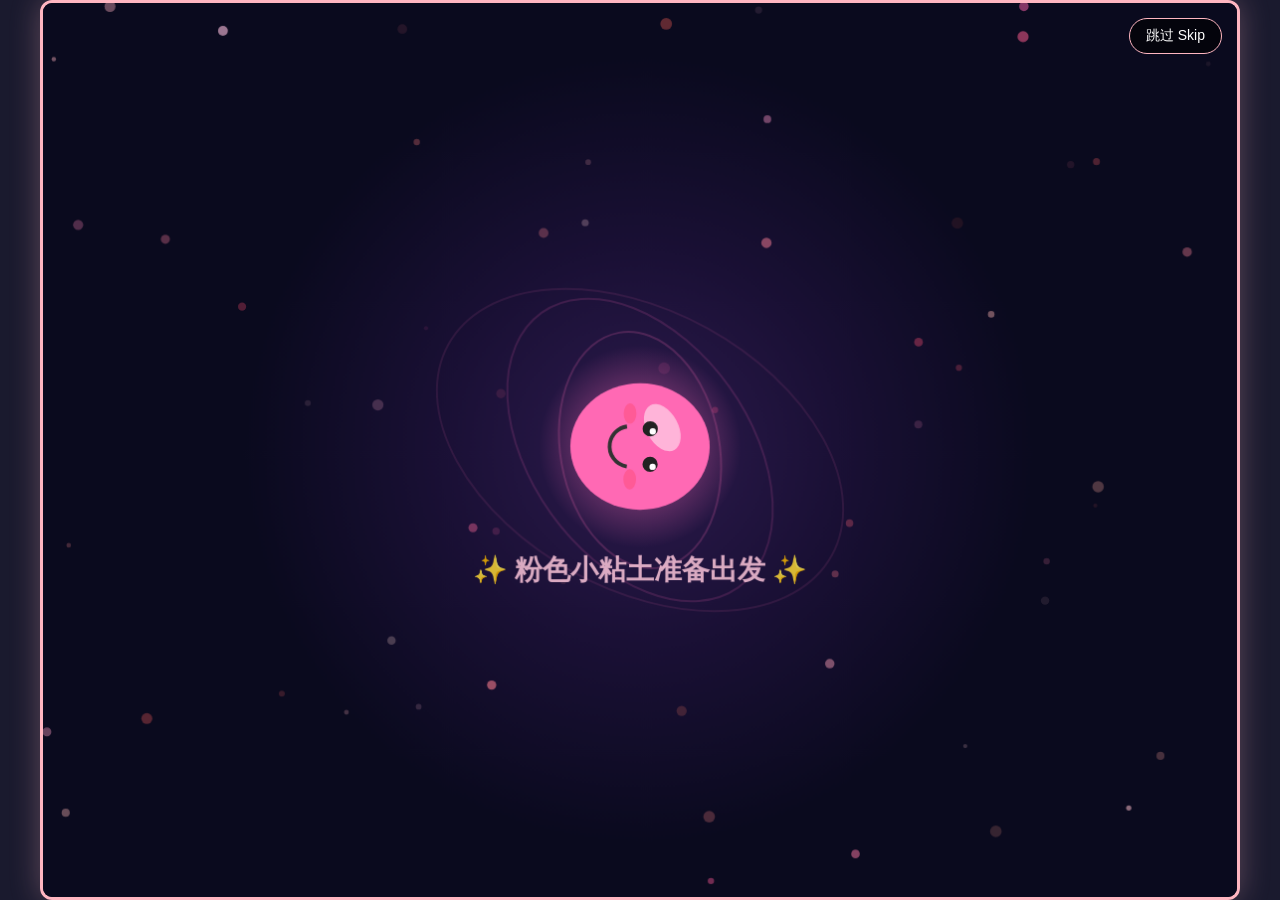
==== game-xiaoniantu-share.html @ b262a0d5 "增强开头动画+初始100mm - 初始体型从5mm改为100mm - 开头动画大幅增强: 粒子系统, 光环, 大字体(26-72px) - 怪兽场景: 犄角, 呼吸动画, 红色发光眼, 闪电 - 决心" ====
<!DOCTYPE html>
<html lang="zh-CN">
<head>
    <meta charset="UTF-8">
    <meta name="viewport" content="width=device-width, initial-scale=1.0">
    <title>小黏土走走走 - RPG冒险</title>
    <style>
* {
    margin: 0;
    padding: 0;
    box-sizing: border-box;
}

body {
    background: #1a1a2e;
    font-family: 'Microsoft YaHei', 'SimHei', sans-serif;
    overflow: hidden;
    display: flex;
    justify-content: center;
    align-items: center;
    min-height: 100vh;
}

#game-container {
    position: relative;
    width: 1200px;
    height: 900px;
    border: 3px solid #ffb6c1;
    border-radius: 12px;
    overflow: hidden;
    box-shadow: 0 0 30px rgba(255, 182, 193, 0.3);
}

.screen {
    position: absolute;
    top: 0;
    left: 0;
    width: 100%;
    height: 100%;
    display: none;
}

.screen.active {
    display: block;
}

canvas {
    display: block;
}

#intro-canvas, #game-canvas {
    width: 100%;
    height: 100%;
}

/* Skip button */
.btn-skip {
    position: absolute;
    top: 15px;
    right: 15px;
    background: rgba(0, 0, 0, 0.6);
    color: #fff;
    border: 1px solid #ffb6c1;
    padding: 8px 16px;
    border-radius: 20px;
    cursor: pointer;
    font-size: 14px;
    z-index: 100;
    transition: all 0.3s;
}

.btn-skip:hover {
    background: rgba(255, 182, 193, 0.4);
}

/* HUD */
#hud {
    position: absolute;
    top: 10px;
    left: 10px;
    background: rgba(0, 0, 0, 0.7);
    color: #fff;
    padding: 10px 15px;
    border-radius: 10px;
    font-size: 13px;
    line-height: 1.8;
    border: 1px solid rgba(255, 182, 193, 0.5);
}

.hud-label {
    color: #ffb6c1;
    font-weight: bold;
}

/* Minimap */
#minimap {
    position: absolute;
    top: 10px;
    right: 10px;
    width: 150px;
    height: 120px;
    background: rgba(0, 0, 0, 0.7);
    border: 1px solid rgba(255, 182, 193, 0.5);
    border-radius: 8px;
    overflow: hidden;
}

#minimap-canvas {
    width: 100%;
    height: 100%;
}

/* Overlays */
.overlay {
    position: absolute;
    top: 0;
    left: 0;
    width: 100%;
    height: 100%;
    display: flex;
    justify-content: center;
    align-items: flex-end;
    z-index: 50;
    pointer-events: none;
}

.overlay > div {
    pointer-events: all;
}

.overlay.hidden {
    display: none;
}

/* Dialogue */
#dialogue-box {
    width: 90%;
    max-width: 700px;
    background: rgba(20, 20, 40, 0.95);
    border: 2px solid #ffb6c1;
    border-radius: 12px;
    padding: 20px;
    margin-bottom: 20px;
    color: #fff;
}

#dialogue-speaker {
    color: #ffb6c1;
    font-weight: bold;
    font-size: 16px;
    margin-bottom: 8px;
}

#dialogue-text {
    font-size: 15px;
    line-height: 1.6;
    margin-bottom: 15px;
    min-height: 40px;
}

#dialogue-choices {
    display: flex;
    flex-wrap: wrap;
    gap: 8px;
}

#dialogue-choices button {
    background: rgba(255, 182, 193, 0.2);
    border: 1px solid #ffb6c1;
    color: #fff;
    padding: 8px 16px;
    border-radius: 20px;
    cursor: pointer;
    font-size: 14px;
    transition: all 0.3s;
}

#dialogue-choices button:hover {
    background: rgba(255, 182, 193, 0.5);
    transform: scale(1.05);
}

#dialogue-input-area {
    display: flex;
    gap: 8px;
    margin-top: 10px;
}

#dialogue-input-area.hidden {
    display: none;
}

#dialogue-input {
    flex: 1;
    background: rgba(255, 255, 255, 0.1);
    border: 1px solid #ffb6c1;
    color: #fff;
    padding: 10px 15px;
    border-radius: 20px;
    font-size: 14px;
    outline: none;
}

#dialogue-input:focus {
    border-color: #ff69b4;
    box-shadow: 0 0 10px rgba(255, 105, 180, 0.3);
}

#dialogue-send {
    background: #ff69b4;
    color: #fff;
    border: none;
    padding: 10px 20px;
    border-radius: 20px;
    cursor: pointer;
    font-size: 14px;
    transition: all 0.3s;
}

#dialogue-send:hover {
    background: #ff1493;
}

/* Shop */
#shop-box {
    width: 80%;
    max-width: 600px;
    background: rgba(20, 20, 40, 0.95);
    border: 2px solid #ffd700;
    border-radius: 12px;
    padding: 25px;
    margin-bottom: 30px;
    color: #fff;
    max-height: 70%;
    overflow-y: auto;
}

#shop-box h2 {
    color: #ffd700;
    text-align: center;
    margin-bottom: 15px;
}

#shop-items {
    display: grid;
    grid-template-columns: repeat(2, 1fr);
    gap: 10px;
    margin-bottom: 15px;
}

.shop-item {
    background: rgba(255, 215, 0, 0.1);
    border: 1px solid rgba(255, 215, 0, 0.4);
    border-radius: 8px;
    padding: 12px;
    cursor: pointer;
    transition: all 0.3s;
    text-align: center;
}

.shop-item:hover {
    background: rgba(255, 215, 0, 0.25);
    transform: scale(1.02);
}

.shop-item .item-name {
    font-weight: bold;
    color: #ffd700;
    margin-bottom: 4px;
}

.shop-item .item-price {
    font-size: 12px;
    color: #aaa;
}

.shop-item .item-desc {
    font-size: 11px;
    color: #ccc;
    margin-top: 4px;
}

.btn-action {
    display: block;
    margin: 0 auto;
    background: rgba(255, 182, 193, 0.3);
    border: 1px solid #ffb6c1;
    color: #fff;
    padding: 10px 25px;
    border-radius: 20px;
    cursor: pointer;
    font-size: 14px;
    transition: all 0.3s;
}

.btn-action:hover {
    background: rgba(255, 182, 193, 0.6);
}

/* Combat */
#combat-overlay {
    align-items: flex-start;
    pointer-events: none;
}

#combat-hud {
    width: 90%;
    padding: 15px;
    margin-top: 10px;
    display: flex;
    justify-content: center;
    gap: 20px;
    align-items: center;
}

#enemy-info {
    background: rgba(0, 0, 0, 0.8);
    padding: 8px 15px;
    border-radius: 8px;
    border: 1px solid #ff4444;
    min-width: 200px;
}

#enemy-name {
    color: #ff6666;
    font-weight: bold;
    font-size: 14px;
}

#enemy-hp-bar {
    width: 100%;
    height: 8px;
    background: #333;
    border-radius: 4px;
    margin-top: 5px;
    overflow: hidden;
}

#enemy-hp-fill {
    width: 100%;
    height: 100%;
    background: linear-gradient(90deg, #ff4444, #ff6666);
    border-radius: 4px;
    transition: width 0.3s;
}

#combat-counter {
    background: rgba(0, 0, 0, 0.8);
    padding: 8px 15px;
    border-radius: 8px;
    border: 1px solid #9b59b6;
    color: #bb77dd;
    font-weight: bold;
}

#combat-counter.hidden {
    display: none;
}

/* Game Over */
#gameover-screen {
    background: rgba(0, 0, 0, 0.9);
    justify-content: center;
    align-items: center;
}

#gameover-screen.active {
    display: flex;
}

#gameover-content {
    text-align: center;
    color: #fff;
}

#gameover-content h1 {
    font-size: 42px;
    margin-bottom: 20px;
}

#gameover-content p {
    font-size: 18px;
    margin-bottom: 30px;
    color: #ccc;
}

/* Notification */
.notification {
    position: absolute;
    top: 50%;
    left: 50%;
    transform: translate(-50%, -50%);
    background: rgba(0, 0, 0, 0.85);
    color: #fff;
    padding: 15px 30px;
    border-radius: 10px;
    border: 1px solid #ffb6c1;
    font-size: 16px;
    z-index: 200;
    animation: fadeInOut 2s forwards;
    pointer-events: none;
    text-align: center;
}

@keyframes fadeInOut {
    0% { opacity: 0; transform: translate(-50%, -50%) scale(0.8); }
    15% { opacity: 1; transform: translate(-50%, -50%) scale(1); }
    75% { opacity: 1; }
    100% { opacity: 0; transform: translate(-50%, -60%) scale(0.9); }
}

/* Zone transition */
.zone-transition {
    position: absolute;
    top: 0;
    left: 0;
    width: 100%;
    height: 100%;
    background: #000;
    z-index: 100;
    display: flex;
    justify-content: center;
    align-items: center;
    color: #ffb6c1;
    font-size: 24px;
    animation: zoneFade 1.5s forwards;
}

@keyframes zoneFade {
    0% { opacity: 1; }
    50% { opacity: 1; }
    100% { opacity: 0; pointer-events: none; }
}

/* Save indicator */
#save-indicator {
    position: absolute;
    bottom: 10px;
    right: 10px;
    color: rgba(255, 255, 255, 0.5);
    font-size: 11px;
}
    </style>
</head>
<body>
    <!-- 游戏容器 -->
    <div id="game-container">
        <!-- 开场动画层 -->
        <div id="intro-screen" class="screen active">
            <canvas id="intro-canvas"></canvas>
            <button id="skip-intro" class="btn-skip">跳过 Skip</button>
        </div>

        <!-- 游戏主画面 -->
        <div id="game-screen" class="screen">
            <canvas id="game-canvas"></canvas>
            <!-- HUD -->
            <div id="hud">
                <div id="hud-size"><span class="hud-label">体型:</span> <span id="size-display">100mm</span></div>
                <div id="hud-coins"><span class="hud-label">金币:</span> <span id="coins-display">0</span></div>
                <div id="hud-hp"><span class="hud-label">HP:</span> <span id="hp-display">100/100</span></div>
                <div id="hud-pet"><span class="hud-label">宠物:</span> <span id="pet-display">无</span></div>
                <div id="hud-weapon"><span class="hud-label">武器:</span> <span id="weapon-display">无</span></div>
                <div id="hud-zone"><span class="hud-label">区域:</span> <span id="zone-display">起始小路</span></div>
            </div>
            <!-- 小地图 -->
            <div id="minimap">
                <canvas id="minimap-canvas"></canvas>
            </div>
        </div>

        <!-- 对话界面 -->
        <div id="dialogue-overlay" class="overlay hidden">
            <div id="dialogue-box">
                <div id="dialogue-speaker"></div>
                <div id="dialogue-text"></div>
                <div id="dialogue-choices"></div>
                <div id="dialogue-input-area" class="hidden">
                    <input type="text" id="dialogue-input" placeholder="输入你想说的话..." autocomplete="off">
                    <button id="dialogue-send">发送</button>
                </div>
            </div>
        </div>

        <!-- 商店界面 -->
        <div id="shop-overlay" class="overlay hidden">
            <div id="shop-box">
                <h2 id="shop-title">商店</h2>
                <div id="shop-items"></div>
                <button id="shop-close" class="btn-action">离开商店</button>
            </div>
        </div>

        <!-- 战斗界面 -->
        <div id="combat-overlay" class="overlay hidden">
            <div id="combat-hud">
                <div id="enemy-info">
                    <span id="enemy-name"></span>
                    <div id="enemy-hp-bar"><div id="enemy-hp-fill"></div></div>
                </div>
                <div id="combat-counter" class="hidden">
                    <span>击败小菌: </span><span id="fungi-count">0</span>/100
                </div>
            </div>
        </div>

        <!-- 游戏结束 -->
        <div id="gameover-screen" class="screen hidden">
            <div id="gameover-content">
                <h1 id="gameover-title"></h1>
                <p id="gameover-text"></p>
                <button id="gameover-restart" class="btn-action">重新开始</button>
            </div>
        </div>
    </div>

</body>
<script>
// === assets.js ===
// assets.js - Programmatic sprite/asset generation
const Assets = {
    // Color palette
    colors: {
        pink: '#ff69b4',
        pinkLight: '#ffb6c1',
        pinkDark: '#c71585',
        grass: '#4caf50',
        grassDark: '#388e3c',
        sand: '#f4d03f',
        sandDark: '#d4ac0f',
        water: '#42a5f5',
        waterDark: '#1976d2',
        rock: '#78909c',
        tree: '#2e7d32',
        treeTrunk: '#5d4037',
        cave: '#37474f',
        mountain: '#455a64',
        gold: '#ffd700',
        heart: '#ff1744',
        enemy: '#7b1fa2',
        fungi: '#9c27b0',
        boss: '#b71c1c',
    },

    // Draw the pink clay player at different growth stages
    drawPlayer(ctx, x, y, size, stage) {
        // stage: 0-4 (tiny, small, medium, large, giant)
        const radius = 8 + stage * 4;
        const bodyColor = this.colors.pink;
        
        ctx.save();
        ctx.translate(x, y);
        
        // Shadow
        ctx.fillStyle = 'rgba(0,0,0,0.2)';
        ctx.beginPath();
        ctx.ellipse(0, radius * 0.8, radius * 0.8, radius * 0.3, 0, 0, Math.PI * 2);
        ctx.fill();
        
        // Body (soft blob shape)
        ctx.fillStyle = bodyColor;
        ctx.beginPath();
        ctx.ellipse(0, 0, radius, radius * 1.1, 0, 0, Math.PI * 2);
        ctx.fill();
        
        // Highlight
        ctx.fillStyle = 'rgba(255,255,255,0.4)';
        ctx.beginPath();
        ctx.ellipse(-radius * 0.3, -radius * 0.3, radius * 0.3, radius * 0.25, -0.5, 0, Math.PI * 2);
        ctx.fill();
        
        // Eyes
        ctx.fillStyle = '#333';
        ctx.beginPath();
        ctx.arc(-radius * 0.25, -radius * 0.1, 2 + stage * 0.5, 0, Math.PI * 2);
        ctx.arc(radius * 0.25, -radius * 0.1, 2 + stage * 0.5, 0, Math.PI * 2);
        ctx.fill();
        
        // Smile
        ctx.strokeStyle = '#333';
        ctx.lineWidth = 1.5;
        ctx.beginPath();
        ctx.arc(0, radius * 0.15, radius * 0.25, 0.1, Math.PI - 0.1);
        ctx.stroke();
        
        // Blush
        ctx.fillStyle = 'rgba(255, 100, 150, 0.4)';
        ctx.beginPath();
        ctx.ellipse(-radius * 0.5, radius * 0.1, radius * 0.15, radius * 0.1, 0, 0, Math.PI * 2);
        ctx.ellipse(radius * 0.5, radius * 0.1, radius * 0.15, radius * 0.1, 0, 0, Math.PI * 2);
        ctx.fill();

        ctx.restore();
        return radius;
    },

    // Draw clay drop collectible (subtle, partially hidden)
    drawClayDrop(ctx, x, y, time) {
        ctx.save();
        ctx.translate(x, y);
        const bounce = Math.sin(time * 2) * 1;
        ctx.translate(0, bounce);
        
        // Very subtle glow
        ctx.fillStyle = 'rgba(255, 182, 193, 0.15)';
        ctx.beginPath();
        ctx.arc(0, 0, 6, 0, Math.PI * 2);
        ctx.fill();
        
        // Small clay ball
        ctx.fillStyle = 'rgba(255, 150, 180, 0.7)';
        ctx.beginPath();
        ctx.arc(0, 0, 4, 0, Math.PI * 2);
        ctx.fill();
        
        // Tiny shine
        ctx.fillStyle = 'rgba(255,255,255,0.4)';
        ctx.beginPath();
        ctx.arc(-1, -1, 1.5, 0, Math.PI * 2);
        ctx.fill();
        
        ctx.restore();
    },

    // Draw Giant Clay (special item)
    drawGiantClay(ctx, x, y, time) {
        ctx.save();
        ctx.translate(x, y);
        const pulse = 1 + Math.sin(time * 2) * 0.1;
        ctx.scale(pulse, pulse);
        
        // Glow ring
        ctx.strokeStyle = 'rgba(255, 215, 0, 0.5)';
        ctx.lineWidth = 2;
        ctx.beginPath();
        ctx.arc(0, 0, 18, 0, Math.PI * 2);
        ctx.stroke();
        
        // Big clay ball
        const gradient = ctx.createRadialGradient(0, 0, 0, 0, 0, 14);
        gradient.addColorStop(0, '#ffb6c1');
        gradient.addColorStop(1, '#ff69b4');
        ctx.fillStyle = gradient;
        ctx.beginPath();
        ctx.arc(0, 0, 14, 0, Math.PI * 2);
        ctx.fill();
        
        // Star sparkles
        ctx.fillStyle = '#ffd700';
        for (let i = 0; i < 4; i++) {
            const angle = time * 2 + (i * Math.PI / 2);
            const sx = Math.cos(angle) * 16;
            const sy = Math.sin(angle) * 16;
            ctx.beginPath();
            ctx.arc(sx, sy, 2, 0, Math.PI * 2);
            ctx.fill();
        }
        
        ctx.restore();
    },

    // Draw coin
    drawCoin(ctx, x, y, time) {
        ctx.save();
        ctx.translate(x, y);
        const spin = Math.abs(Math.cos(time * 2));
        
        ctx.fillStyle = this.colors.gold;
        ctx.beginPath();
        ctx.ellipse(0, 0, 5 * spin, 5, 0, 0, Math.PI * 2);
        ctx.fill();
        
        ctx.fillStyle = '#b8860b';
        ctx.font = '7px bold sans-serif';
        ctx.textAlign = 'center';
        ctx.textBaseline = 'middle';
        if (spin > 0.3) ctx.fillText('$', 0, 0);
        
        ctx.restore();
    },

    // Draw NPC
    drawNPC(ctx, x, y, type, time) {
        // type: 'good', 'bad', 'super_good', 'spy'
        ctx.save();
        ctx.translate(x, y);
        
        const colors = {
            good: '#4fc3f7',
            bad: '#ef5350',
            super_good: '#ffd700',
            spy: '#4fc3f7', // looks like good
        };
        
        const color = colors[type] || '#888';
        const radius = 12;
        
        // Body
        ctx.fillStyle = color;
        ctx.beginPath();
        ctx.ellipse(0, 2, radius, radius * 1.2, 0, 0, Math.PI * 2);
        ctx.fill();
        
        // Eyes
        ctx.fillStyle = '#fff';
        ctx.beginPath();
        ctx.arc(-4, -2, 3, 0, Math.PI * 2);
        ctx.arc(4, -2, 3, 0, Math.PI * 2);
        ctx.fill();
        ctx.fillStyle = '#333';
        ctx.beginPath();
        ctx.arc(-4, -2, 1.5, 0, Math.PI * 2);
        ctx.arc(4, -2, 1.5, 0, Math.PI * 2);
        ctx.fill();
        
        // Heart indicator (good NPCs have heart in pocket area)
        if (type === 'good' || type === 'super_good') {
            ctx.fillStyle = this.colors.heart;
            ctx.beginPath();
            ctx.moveTo(0, 8);
            ctx.bezierCurveTo(-3, 5, -5, 7, -5, 9);
            ctx.bezierCurveTo(-5, 11, 0, 14, 0, 14);
            ctx.bezierCurveTo(0, 14, 5, 11, 5, 9);
            ctx.bezierCurveTo(5, 7, 3, 5, 0, 8);
            ctx.fill();
        }
        
        // Spy has a slightly glitching heart (flickers)
        if (type === 'spy') {
            if (Math.sin(time * 5) > 0.3) {
                ctx.fillStyle = this.colors.heart;
                ctx.globalAlpha = 0.6;
                ctx.beginPath();
                ctx.moveTo(0, 8);
                ctx.bezierCurveTo(-3, 5, -5, 7, -5, 9);
                ctx.bezierCurveTo(-5, 11, 0, 14, 0, 14);
                ctx.bezierCurveTo(0, 14, 5, 11, 5, 9);
                ctx.bezierCurveTo(5, 7, 3, 5, 0, 8);
                ctx.fill();
                ctx.globalAlpha = 1;
            }
        }
        
        // Super good NPC has golden aura
        if (type === 'super_good') {
            ctx.strokeStyle = 'rgba(255, 215, 0, 0.5)';
            ctx.lineWidth = 2;
            ctx.beginPath();
            ctx.arc(0, 0, radius + 5 + Math.sin(time * 3) * 2, 0, Math.PI * 2);
            ctx.stroke();
        }
        
        // Bad NPC has angry eyebrows
        if (type === 'bad') {
            ctx.strokeStyle = '#333';
            ctx.lineWidth = 2;
            ctx.beginPath();
            ctx.moveTo(-7, -6);
            ctx.lineTo(-2, -4);
            ctx.moveTo(7, -6);
            ctx.lineTo(2, -4);
            ctx.stroke();
        }
        
        ctx.restore();
    },

    // Draw enemy
    drawEnemy(ctx, x, y, type, time, hp, maxHp) {
        ctx.save();
        ctx.translate(x, y);
        
        if (type === 'slime') {
            // Small slime enemy
            ctx.fillStyle = '#7b1fa2';
            ctx.beginPath();
            const squish = 1 + Math.sin(time * 4) * 0.1;
            ctx.ellipse(0, 2, 10 * squish, 10 / squish, 0, 0, Math.PI * 2);
            ctx.fill();
            ctx.fillStyle = '#fff';
            ctx.beginPath();
            ctx.arc(-3, -1, 2, 0, Math.PI * 2);
            ctx.arc(3, -1, 2, 0, Math.PI * 2);
            ctx.fill();
        } else if (type === 'fungi') {
            // Fungi enemy
            ctx.fillStyle = '#9c27b0';
            ctx.beginPath();
            ctx.ellipse(0, 4, 8, 6, 0, 0, Math.PI * 2);
            ctx.fill();
            // Cap
            ctx.fillStyle = '#e91e63';
            ctx.beginPath();
            ctx.ellipse(0, -4, 10, 8, 0, Math.PI, Math.PI * 2);
            ctx.fill();
            // Dots
            ctx.fillStyle = '#fff';
            ctx.beginPath();
            ctx.arc(-4, -6, 2, 0, Math.PI * 2);
            ctx.arc(3, -5, 1.5, 0, Math.PI * 2);
            ctx.fill();
        } else if (type === 'boss') {
            // Final boss - large monster
            const bossRadius = 30;
            ctx.fillStyle = '#1a1a1a';
            ctx.beginPath();
            ctx.ellipse(0, 0, bossRadius, bossRadius * 1.2, 0, 0, Math.PI * 2);
            ctx.fill();
            // Red eyes
            ctx.fillStyle = '#ff0000';
            ctx.beginPath();
            ctx.arc(-10, -8, 5, 0, Math.PI * 2);
            ctx.arc(10, -8, 5, 0, Math.PI * 2);
            ctx.fill();
            // Horns
            ctx.fillStyle = '#4a0000';
            ctx.beginPath();
            ctx.moveTo(-15, -25);
            ctx.lineTo(-8, -10);
            ctx.lineTo(-20, -10);
            ctx.closePath();
            ctx.fill();
            ctx.beginPath();
            ctx.moveTo(15, -25);
            ctx.lineTo(8, -10);
            ctx.lineTo(20, -10);
            ctx.closePath();
            ctx.fill();
            // Mouth
            ctx.strokeStyle = '#ff0000';
            ctx.lineWidth = 2;
            ctx.beginPath();
            ctx.arc(0, 10, 12, 0.2, Math.PI - 0.2);
            ctx.stroke();
        }
        
        // HP bar above enemy
        if (hp !== undefined && hp < maxHp) {
            const barWidth = 24;
            ctx.fillStyle = '#333';
            ctx.fillRect(-barWidth/2, -20, barWidth, 4);
            ctx.fillStyle = '#ff4444';
            ctx.fillRect(-barWidth/2, -20, barWidth * (hp / maxHp), 4);
        }
        
        ctx.restore();
    },

    // Draw pet companion
    drawPet(ctx, x, y, power, time) {
        ctx.save();
        ctx.translate(x, y);
        const float = Math.sin(time * 3) * 3;
        ctx.translate(0, float);
        
        // Small star-shaped pet
        const color = power > 50 ? '#ffd700' : power > 25 ? '#ff69b4' : '#87ceeb';
        ctx.fillStyle = color;
        ctx.beginPath();
        for (let i = 0; i < 5; i++) {
            const angle = (i * 4 * Math.PI / 5) - Math.PI / 2;
            const r = i % 2 === 0 ? 8 : 4;
            ctx.lineTo(Math.cos(angle) * r, Math.sin(angle) * r);
        }
        ctx.closePath();
        ctx.fill();
        
        // Eyes
        ctx.fillStyle = '#333';
        ctx.beginPath();
        ctx.arc(-2, 0, 1, 0, Math.PI * 2);
        ctx.arc(2, 0, 1, 0, Math.PI * 2);
        ctx.fill();
        
        ctx.restore();
    },

    // Draw water drop (desert effect)
    drawWaterDrop(ctx, x, y, alpha) {
        ctx.save();
        ctx.translate(x, y);
        ctx.globalAlpha = alpha;
        
        ctx.fillStyle = '#42a5f5';
        ctx.beginPath();
        ctx.moveTo(0, -5);
        ctx.bezierCurveTo(-4, 0, -4, 4, 0, 6);
        ctx.bezierCurveTo(4, 4, 4, 0, 0, -5);
        ctx.fill();
        
        ctx.restore();
    },

    // Tile drawing
    drawTile(ctx, x, y, tileSize, tileType) {
        ctx.save();
        switch(tileType) {
            case 'grass':
                ctx.fillStyle = '#6ab04c';
                ctx.fillRect(x, y, tileSize, tileSize);
                // Random grass blades
                ctx.fillStyle = '#4caf50';
                ctx.fillRect(x + 5, y + 3, 2, 6);
                ctx.fillRect(x + 12, y + 8, 2, 5);
                ctx.fillRect(x + 20, y + 2, 2, 7);
                break;
            case 'sand':
                ctx.fillStyle = '#f4d03f';
                ctx.fillRect(x, y, tileSize, tileSize);
                ctx.fillStyle = '#d4ac0f';
                ctx.fillRect(x + 8, y + 12, 3, 2);
                ctx.fillRect(x + 18, y + 5, 2, 2);
                break;
            case 'water':
                ctx.fillStyle = '#42a5f5';
                ctx.fillRect(x, y, tileSize, tileSize);
                ctx.fillStyle = 'rgba(255,255,255,0.3)';
                ctx.fillRect(x + 4, y + 8, 8, 2);
                ctx.fillRect(x + 14, y + 14, 6, 2);
                break;
            case 'path':
                ctx.fillStyle = '#a0855b';
                ctx.fillRect(x, y, tileSize, tileSize);
                ctx.fillStyle = '#8B7355';
                ctx.fillRect(x + 6, y + 4, 4, 3);
                ctx.fillRect(x + 16, y + 16, 3, 3);
                break;
            case 'cave':
                ctx.fillStyle = '#37474f';
                ctx.fillRect(x, y, tileSize, tileSize);
                ctx.fillStyle = '#263238';
                ctx.fillRect(x + 3, y + 3, 5, 5);
                ctx.fillRect(x + 15, y + 12, 4, 4);
                break;
            case 'mountain':
                ctx.fillStyle = '#455a64';
                ctx.fillRect(x, y, tileSize, tileSize);
                ctx.fillStyle = '#37474f';
                ctx.beginPath();
                ctx.moveTo(x + 12, y + 2);
                ctx.lineTo(x + 4, y + 20);
                ctx.lineTo(x + 20, y + 20);
                ctx.closePath();
                ctx.fill();
                break;
            case 'wall':
                ctx.fillStyle = '#5d4037';
                ctx.fillRect(x, y, tileSize, tileSize);
                ctx.strokeStyle = '#3e2723';
                ctx.strokeRect(x + 1, y + 1, tileSize - 2, tileSize - 2);
                break;
            case 'tree':
                ctx.fillStyle = '#6ab04c';
                ctx.fillRect(x, y, tileSize, tileSize);
                // Trunk
                ctx.fillStyle = '#5d4037';
                ctx.fillRect(x + 10, y + 14, 4, 10);
                // Canopy
                ctx.fillStyle = '#2e7d32';
                ctx.beginPath();
                ctx.arc(x + 12, y + 10, 8, 0, Math.PI * 2);
                ctx.fill();
                break;
            case 'shop':
                ctx.fillStyle = '#a0855b';
                ctx.fillRect(x, y, tileSize, tileSize);
                ctx.fillStyle = '#795548';
                ctx.fillRect(x + 2, y + 2, tileSize - 4, tileSize - 4);
                ctx.fillStyle = '#ffd700';
                ctx.font = '12px sans-serif';
                ctx.textAlign = 'center';
                ctx.fillText('🏪', x + 12, y + 16);
                break;
            case 'house_danger':
                ctx.fillStyle = '#a0855b';
                ctx.fillRect(x, y, tileSize, tileSize);
                ctx.fillStyle = '#4a148c';
                ctx.fillRect(x + 2, y + 2, tileSize - 4, tileSize - 4);
                ctx.fillStyle = '#ff0000';
                ctx.font = '10px sans-serif';
                ctx.textAlign = 'center';
                ctx.fillText('🏚️', x + 12, y + 16);
                break;
            case 'portal':
                ctx.fillStyle = '#6ab04c';
                ctx.fillRect(x, y, tileSize, tileSize);
                ctx.fillStyle = 'rgba(100, 200, 255, 0.5)';
                ctx.beginPath();
                ctx.arc(x + 12, y + 12, 8, 0, Math.PI * 2);
                ctx.fill();
                break;
            case 'entrance':
                ctx.fillStyle = '#5d4037';
                ctx.fillRect(x, y, tileSize, tileSize);
                // Door shape
                ctx.fillStyle = '#3e2723';
                ctx.fillRect(x + 8, y + 4, 16, 24);
                // Door handle
                ctx.fillStyle = '#ffd700';
                ctx.beginPath();
                ctx.arc(x + 20, y + 16, 2, 0, Math.PI * 2);
                ctx.fill();
                // Arrow hint
                ctx.fillStyle = 'rgba(255, 215, 0, 0.6)';
                ctx.font = '10px sans-serif';
                ctx.textAlign = 'center';
                ctx.fillText('▼', x + 16, y + 30);
                break;
            case 'furniture':
                ctx.fillStyle = '#a0855b';
                ctx.fillRect(x, y, tileSize, tileSize);
                // Wooden furniture block
                ctx.fillStyle = '#6d4c41';
                ctx.fillRect(x + 4, y + 4, tileSize - 8, tileSize - 8);
                ctx.fillStyle = '#8d6e63';
                ctx.fillRect(x + 6, y + 6, tileSize - 12, tileSize - 12);
                // Decorative top line
                ctx.fillStyle = '#4e342e';
                ctx.fillRect(x + 4, y + 4, tileSize - 8, 3);
                break;
            default:
                ctx.fillStyle = '#333';
                ctx.fillRect(x, y, tileSize, tileSize);
        }
        ctx.restore();
    }
};

// === audio.js ===
// audio.js - Procedural game music and sound effects using Web Audio API
const Audio = {
    ctx: null,
    musicGain: null,
    sfxGain: null,
    musicPlaying: false,
    currentNotes: [],
    noteIndex: 0,
    nextNoteTime: 0,
    tempo: 120, // BPM

    // Pentatonic scale notes (frequencies) for cute/adventure feel
    melodyNotes: [
        523.25, 587.33, 659.25, 783.99, 880.00, // C5, D5, E5, G5, A5
        1046.50, 987.77, 880.00, 783.99, 659.25, // C6, B5, A5, G5, E5
        523.25, 587.33, 783.99, 880.00, 659.25, // variation
        783.99, 659.25, 587.33, 523.25, 440.00, // descending
    ],

    bassNotes: [
        130.81, 130.81, 164.81, 164.81, // C3, C3, E3, E3
        174.61, 174.61, 196.00, 196.00, // F3, F3, G3, G3
        130.81, 164.81, 196.00, 174.61, // C3, E3, G3, F3
        220.00, 196.00, 164.81, 130.81, // A3, G3, E3, C3
    ],

    init() {
        try {
            this.ctx = new (window.AudioContext || window.webkitAudioContext)();
            this.musicGain = this.ctx.createGain();
            this.musicGain.gain.value = 0.15;
            this.musicGain.connect(this.ctx.destination);

            this.sfxGain = this.ctx.createGain();
            this.sfxGain.gain.value = 0.3;
            this.sfxGain.connect(this.ctx.destination);
        } catch (e) {
            // Audio not supported
        }
    },

    resume() {
        if (this.ctx && this.ctx.state === 'suspended') {
            this.ctx.resume();
        }
    },

    startMusic() {
        if (!this.ctx || this.musicPlaying) return;
        this.musicPlaying = true;
        this.noteIndex = 0;
        this.nextNoteTime = this.ctx.currentTime;
        this.scheduleMusic();
    },

    stopMusic() {
        this.musicPlaying = false;
    },

    // Intro cutscene music - gentle, dreamy lullaby
    introMusicPlaying: false,
    introNoteIndex: 0,
    introNextNoteTime: 0,

    introMelody: [
        392.00, 440.00, 523.25, 587.33, 523.25, 440.00, // G4 A4 C5 D5 C5 A4
        392.00, 349.23, 329.63, 349.23, 392.00, 440.00, // G4 F4 E4 F4 G4 A4
        523.25, 587.33, 659.25, 587.33, 523.25, 440.00, // C5 D5 E5 D5 C5 A4
        392.00, 440.00, 523.25, 392.00, 349.23, 329.63, // G4 A4 C5 G4 F4 E4
    ],
    introBass: [
        196.00, 196.00, 220.00, 220.00, 261.63, 261.63, // G3 G3 A3 A3 C4 C4
        174.61, 174.61, 164.81, 164.81, 196.00, 196.00, // F3 F3 E3 E3 G3 G3
        261.63, 261.63, 293.66, 293.66, 261.63, 261.63, // C4 C4 D4 D4 C4 C4
        196.00, 196.00, 174.61, 174.61, 164.81, 164.81, // G3 G3 F3 F3 E3 E3
    ],

    startIntroMusic() {
        if (!this.ctx || this.introMusicPlaying) return;
        this.introMusicPlaying = true;
        this.introNoteIndex = 0;
        this.introNextNoteTime = this.ctx.currentTime;
        this.scheduleIntroMusic();
    },

    stopIntroMusic() {
        this.introMusicPlaying = false;
    },

    scheduleIntroMusic() {
        if (!this.introMusicPlaying || !this.ctx) return;

        const beatDuration = 60 / 72; // Slow tempo (72 BPM)

        while (this.introNextNoteTime < this.ctx.currentTime + 0.5) {
            const melodyNote = this.introMelody[this.introNoteIndex % this.introMelody.length];
            const bassNote = this.introBass[this.introNoteIndex % this.introBass.length];

            // Melody - sine wave (soft, dreamlike)
            this.playTone(melodyNote, this.introNextNoteTime, beatDuration * 1.2, 'sine', 0.1);
            // Bass - triangle wave (warm)
            this.playTone(bassNote, this.introNextNoteTime, beatDuration * 1.5, 'triangle', 0.06);
            // Shimmer - high octave sine (twinkle)
            if (this.introNoteIndex % 3 === 0) {
                this.playTone(melodyNote * 2, this.introNextNoteTime + beatDuration * 0.3, beatDuration * 0.6, 'sine', 0.03);
            }

            this.introNoteIndex++;
            this.introNextNoteTime += beatDuration;
        }

        if (this.introMusicPlaying) {
            setTimeout(() => this.scheduleIntroMusic(), 200);
        }
    },

    scheduleMusic() {
        if (!this.musicPlaying || !this.ctx) return;

        const beatDuration = 60 / this.tempo;

        while (this.nextNoteTime < this.ctx.currentTime + 0.5) {
            const melodyNote = this.melodyNotes[this.noteIndex % this.melodyNotes.length];
            const bassNote = this.bassNotes[this.noteIndex % this.bassNotes.length];

            // Melody (square wave - 8-bit feel)
            this.playTone(melodyNote, this.nextNoteTime, beatDuration * 0.8, 'square', 0.08);
            // Bass (triangle wave - soft)
            this.playTone(bassNote, this.nextNoteTime, beatDuration * 0.9, 'triangle', 0.1);

            this.noteIndex++;
            this.nextNoteTime += beatDuration;
        }

        if (this.musicPlaying) {
            setTimeout(() => this.scheduleMusic(), 200);
        }
    },

    playTone(freq, startTime, duration, type, volume) {
        if (!this.ctx) return;

        const osc = this.ctx.createOscillator();
        const gain = this.ctx.createGain();

        osc.type = type;
        osc.frequency.value = freq;

        gain.gain.setValueAtTime(volume, startTime);
        gain.gain.exponentialRampToValueAtTime(0.001, startTime + duration);

        osc.connect(gain);
        gain.connect(this.musicGain);

        osc.start(startTime);
        osc.stop(startTime + duration + 0.05);
    },

    // Sound effects
    playSFX(type) {
        if (!this.ctx) return;
        this.resume();

        switch (type) {
            case 'collect':
                this.playChirp(880, 1100, 0.1);
                break;
            case 'coin':
                this.playChirp(1200, 1500, 0.08);
                setTimeout(() => this.playChirp(1500, 1800, 0.08), 80);
                break;
            case 'hit':
                // Pink wave attack sound - rising chirp
                this.playChirp(600, 1200, 0.08);
                setTimeout(() => this.playChirp(900, 1400, 0.06), 50);
                break;
            case 'damage':
                this.playChirp(300, 150, 0.15);
                this.playNoise(0.08);
                break;
            case 'grow':
                this.playChirp(400, 800, 0.2);
                break;
            case 'portal':
                this.playChirp(500, 1000, 0.3);
                setTimeout(() => this.playChirp(700, 1200, 0.2), 150);
                break;
            case 'error':
                this.playChirp(300, 200, 0.15);
                setTimeout(() => this.playChirp(200, 150, 0.15), 100);
                break;
            case 'victory':
                [0, 100, 200, 300, 400].forEach((delay, i) => {
                    setTimeout(() => this.playChirp(600 + i * 100, 800 + i * 150, 0.15), delay);
                });
                break;
        }
    },

    playChirp(startFreq, endFreq, duration) {
        if (!this.ctx) return;
        const osc = this.ctx.createOscillator();
        const gain = this.ctx.createGain();

        osc.type = 'square';
        osc.frequency.setValueAtTime(startFreq, this.ctx.currentTime);
        osc.frequency.linearRampToValueAtTime(endFreq, this.ctx.currentTime + duration);

        gain.gain.setValueAtTime(0.15, this.ctx.currentTime);
        gain.gain.exponentialRampToValueAtTime(0.001, this.ctx.currentTime + duration);

        osc.connect(gain);
        gain.connect(this.sfxGain);

        osc.start();
        osc.stop(this.ctx.currentTime + duration + 0.01);
    },

    playNoise(duration) {
        if (!this.ctx) return;
        const bufferSize = this.ctx.sampleRate * duration;
        const buffer = this.ctx.createBuffer(1, bufferSize, this.ctx.sampleRate);
        const data = buffer.getChannelData(0);
        for (let i = 0; i < bufferSize; i++) {
            data[i] = Math.random() * 2 - 1;
        }

        const source = this.ctx.createBufferSource();
        const gain = this.ctx.createGain();
        source.buffer = buffer;
        gain.gain.setValueAtTime(0.1, this.ctx.currentTime);
        gain.gain.exponentialRampToValueAtTime(0.001, this.ctx.currentTime + duration);

        source.connect(gain);
        gain.connect(this.sfxGain);
        source.start();
    },

    setMusicVolume(v) {
        if (this.musicGain) this.musicGain.gain.value = v;
    },

    setSFXVolume(v) {
        if (this.sfxGain) this.sfxGain.gain.value = v;
    }
};

// === world.js ===
// world.js - Map/zone definitions and tile system
const TILE_SIZE = 32;

// Weapon definitions
const WEAPONS = {
    wooden_stick: { name: '木棍', attackBonus: 3, color: '#8B4513', desc: '一根结实的木棍，初学者的好帮手' },
    stone_hammer: { name: '石锤', attackBonus: 6, color: '#808080', desc: '沉重的石头锤子，威力不小' },
    iron_sword: { name: '铁剑', attackBonus: 10, color: '#C0C0C0', desc: '锋利的铁剑，闪着寒光' },
    magic_staff: { name: '魔法杖', attackBonus: 15, color: '#9B59B6', desc: '蕴含魔力的法杖，散发紫色光芒' },
    star_blade: { name: '星辰之剑', attackBonus: 22, color: '#FFD700', desc: '传说中的神器，散发金色星光' },
};

const ZONES = {
    start: {
        name: '起始小路',
        width: 38,
        height: 30,
        bgColor: '#4a7c4f',
        portals: {
            east: { zone: 'grassland', spawnX: 2, spawnY: 15 },
        },
        entrances: [
            { x: 18, y: 8, dest: { zone: 'cozy_home', spawnX: 8, spawnY: 9 } },
        ],
        generateMap() {
            const map = [];
            for (let y = 0; y < this.height; y++) {
                map[y] = [];
                for (let x = 0; x < this.width; x++) {
                    if (y === 0 || y === this.height - 1 || x === 0) {
                        map[y][x] = 'tree';
                    } else if (x === this.width - 1) {
                        map[y][x] = (y >= 14 && y <= 17) ? 'portal' : 'tree';
                    } else if (x >= 5 && x <= 8 && y >= 12 && y <= 18) {
                        map[y][x] = 'path';
                    } else if (x >= 8 && x <= this.width - 2 && y >= 14 && y <= 17) {
                        map[y][x] = 'path';
                    } else {
                        map[y][x] = 'grass';
                    }
                }
            }
            // Cozy home entrance
            map[8][18] = 'entrance';
            return map;
        },
        spawnItems() {
            return [
                { type: 'clay', x: 12, y: 9 },
                { type: 'clay', x: 18, y: 21 },
                { type: 'clay', x: 9, y: 6 },
                { type: 'clay', x: 23, y: 11 },
                { type: 'clay', x: 27, y: 23 },
                { type: 'coin', x: 15, y: 5 },
                { type: 'coin', x: 30, y: 8 },
                { type: 'weapon', weaponId: 'wooden_stick', x: 20, y: 14 },
            ];
        },
        spawnNPCs() {
            return [
                { id: 'guide', type: 'good', x: 8, y: 15, dialogue: 'guide_start' },
            ];
        },
        spawnEnemies() {
            return [];
        }
    },

    grassland: {
        name: '翠绿草原',
        width: 45,
        height: 38,
        bgColor: '#3d8b37',
        portals: {
            west: { zone: 'start', spawnX: 33, spawnY: 15 },
            east: { zone: 'beach', spawnX: 2, spawnY: 18 },
            south: { zone: 'desert', spawnX: 23, spawnY: 2 },
        },
        entrances: [
            { x: 30, y: 8, dest: { zone: 'shop_interior', spawnX: 8, spawnY: 12 } },
            { x: 15, y: 17, dest: { zone: 'museum', spawnX: 11, spawnY: 12 } },
        ],
        generateMap() {
            const map = [];
            // Use seeded positions for trees to avoid blocking paths
            const treePositions = [
                [5,5],[8,8],[11,5],[14,11],[18,6],[21,12],[26,5],[29,9],
                [33,6],[38,11],[6,23],[12,30],[17,26],[24,30],[30,24],
                [36,21],[39,30],[9,33],[20,33],[32,33],[41,5],[41,26]
            ];
            for (let y = 0; y < this.height; y++) {
                map[y] = [];
                for (let x = 0; x < this.width; x++) {
                    if (y === 0 || (x === 0 && !(y >= 9 && y <= 11))) {
                        map[y][x] = 'tree';
                    } else if (x === this.width - 1 && !(y >= 17 && y <= 20)) {
                        map[y][x] = 'tree';
                    } else if (x === this.width - 1 && y >= 17 && y <= 20) {
                        map[y][x] = 'portal';
                    } else if (x === 0 && y >= 14 && y <= 17) {
                        map[y][x] = 'portal';
                    } else if (y === this.height - 1 && !(x >= 21 && x <= 24)) {
                        map[y][x] = 'tree';
                    } else if (y === this.height - 1 && x >= 21 && x <= 24) {
                        map[y][x] = 'portal';
                    } else {
                        map[y][x] = 'grass';
                    }
                }
            }
            // Place trees at fixed positions (avoids blocking portals/paths)
            treePositions.forEach(([tx, ty]) => {
                if (tx > 0 && tx < this.width - 1 && ty > 0 && ty < this.height - 1) {
                    map[ty][tx] = 'tree';
                }
            });
            // Shop entrance (building you can enter)
            map[8][30] = 'entrance';
            // Museum entrance
            map[17][15] = 'entrance';
            return map;
        },
        spawnItems() {
            return [
                { type: 'clay', x: 8, y: 6 }, { type: 'clay', x: 14, y: 9 },
                { type: 'clay', x: 21, y: 5 }, { type: 'clay', x: 27, y: 14 },
                { type: 'clay', x: 35, y: 8 }, { type: 'clay', x: 11, y: 21 },
                { type: 'clay', x: 18, y: 27 }, { type: 'clay', x: 24, y: 18 },
                { type: 'clay', x: 30, y: 30 }, { type: 'clay', x: 39, y: 23 },
                { type: 'clay', x: 6, y: 32 }, { type: 'clay', x: 15, y: 17 },
                { type: 'coin', x: 9, y: 12 }, { type: 'coin', x: 23, y: 23 },
                { type: 'coin', x: 33, y: 15 }, { type: 'coin', x: 41, y: 29 },
                { type: 'coin', x: 17, y: 32 },
                { type: 'weapon', weaponId: 'stone_hammer', x: 38, y: 11 },
            ];
        },
        spawnNPCs() {
            return [
                { id: 'farmer', type: 'good', x: 15, y: 12, dialogue: 'farmer' },
                { id: 'stranger1', type: 'bad', x: 33, y: 27, dialogue: 'bad_npc' },
                { id: 'spy1', type: 'spy', x: 23, y: 8, dialogue: 'spy_intro' },
            ];
        },
        spawnEnemies() {
            return [
                { type: 'slime', x: 27, y: 21, hp: 10, maxHp: 10, damage: 1, level: 1 },
                { type: 'slime', x: 12, y: 27, hp: 10, maxHp: 10, damage: 1, level: 1 },
                { type: 'slime', x: 38, y: 12, hp: 10, maxHp: 10, damage: 1, level: 1 },
                { type: 'slime', x: 8, y: 20, hp: 12, maxHp: 12, damage: 2, level: 2 },
                { type: 'slime', x: 21, y: 30, hp: 12, maxHp: 12, damage: 2, level: 2 },
                { type: 'slime', x: 39, y: 24, hp: 15, maxHp: 15, damage: 2, level: 2 },
            ];
        }
    },

    beach: {
        name: '海边沙滩',
        width: 42,
        height: 30,
        bgColor: '#87ceeb',
        portals: {
            west: { zone: 'grassland', spawnX: 41, spawnY: 18 },
        },
        entrances: [
            { x: 8, y: 6, dest: { zone: 'hidden_cave', spawnX: 11, spawnY: 15 } },
            { x: 24, y: 11, dest: { zone: 'library', spawnX: 9, spawnY: 12 } },
        ],
        generateMap() {
            const map = [];
            for (let y = 0; y < this.height; y++) {
                map[y] = [];
                for (let x = 0; x < this.width; x++) {
                    if (x === 0 && y >= 17 && y <= 20) {
                        map[y][x] = 'portal';
                    } else if (y === 0 || y === this.height - 1) {
                        map[y][x] = 'wall';
                    } else if (x === 0 || (x >= this.width - 6)) {
                        map[y][x] = 'water';
                    } else if (x >= this.width - 10 && x < this.width - 6) {
                        map[y][x] = 'sand';
                    } else if (x < 3) {
                        map[y][x] = 'grass';
                    } else {
                        // Deterministic pattern for beach terrain
                        map[y][x] = ((x + y * 3) % 5 === 0) ? 'sand' : 'grass';
                    }
                }
            }
            // Hidden cave entrance
            map[6][8] = 'entrance';
            // Library entrance
            map[11][24] = 'entrance';
            return map;
        },
        spawnItems() {
            return [
                { type: 'coin', x: 15, y: 12 },
                { type: 'coin', x: 23, y: 8 }, { type: 'coin', x: 12, y: 21 },
                { type: 'coin', x: 27, y: 15 }, { type: 'coin', x: 18, y: 24 },
                { type: 'coin', x: 30, y: 11 }, { type: 'coin', x: 9, y: 17 },
                { type: 'clay', x: 11, y: 9 }, { type: 'clay', x: 21, y: 18 },
                { type: 'clay', x: 29, y: 6 }, { type: 'clay', x: 17, y: 23 },
                { type: 'clay', x: 24, y: 14 },
                { type: 'weapon', weaponId: 'iron_sword', x: 33, y: 20 },
            ];
        },
        spawnNPCs() {
            return [
                { id: 'fisher', type: 'good', x: 18, y: 12, dialogue: 'fisher' },
                { id: 'super_npc1', type: 'super_good', x: 12, y: 21, dialogue: 'super_good_npc' },
            ];
        },
        spawnEnemies() {
            return [
                { type: 'slime', x: 23, y: 8, hp: 12, maxHp: 12, damage: 2, level: 2 },
                { type: 'slime', x: 30, y: 18, hp: 15, maxHp: 15, damage: 2, level: 2 },
            ];
        }
    },

    desert: {
        name: '危险沙漠',
        width: 45,
        height: 38,
        bgColor: '#c4a03f',
        isDangerous: true,
        portals: {
            north: { zone: 'grassland', spawnX: 23, spawnY: 33 },
            south: { zone: 'fungus_cave', spawnX: 23, spawnY: 2 },
        },
        entrances: [
            { x: 15, y: 12, dest: { zone: 'oasis', spawnX: 8, spawnY: 2 } },
        ],
        generateMap() {
            const map = [];
            for (let y = 0; y < this.height; y++) {
                map[y] = [];
                for (let x = 0; x < this.width; x++) {
                    if (y === 0 && x >= 21 && x <= 24) {
                        map[y][x] = 'portal';
                    } else if (y === this.height - 1 && x >= 21 && x <= 24) {
                        map[y][x] = 'portal';
                    } else if (y === 0 || y === this.height - 1) {
                        map[y][x] = 'wall';
                    } else if (x === 0 || x === this.width - 1) {
                        map[y][x] = 'wall';
                    } else {
                        map[y][x] = 'sand';
                    }
                }
            }
            // Oasis entrance
            map[12][15] = 'entrance';
            // Some safe path spots
            map[8][11] = 'path';
            map[15][20] = 'path';
            map[15][21] = 'path';
            map[12][5] = 'path';
            // Danger house
            map[18][25] = 'house_danger';
            return map;
        },
        spawnItems() {
            return [
                { type: 'clay', x: 30, y: 23 },
                { type: 'coin', x: 8, y: 18 },
                { type: 'weapon', weaponId: 'magic_staff', x: 20, y: 12 },
            ];
        },
        spawnNPCs() {
            return [
                { id: 'desert_bad', type: 'bad', x: 30, y: 15, dialogue: 'bad_npc' },
            ];
        },
        spawnEnemies() {
            return [
                { type: 'slime', x: 12, y: 9, hp: 18, maxHp: 18, damage: 3, level: 3 },
                { type: 'slime', x: 33, y: 27, hp: 18, maxHp: 18, damage: 3, level: 3 },
                { type: 'slime', x: 8, y: 23, hp: 20, maxHp: 20, damage: 3, level: 3 },
                { type: 'slime', x: 38, y: 8, hp: 22, maxHp: 22, damage: 4, level: 4 },
                { type: 'slime', x: 23, y: 30, hp: 20, maxHp: 20, damage: 3, level: 3 },
            ];
        }
    },

    fungus_cave: {
        name: '菌窟深处',
        width: 38,
        height: 30,
        bgColor: '#1a1a2e',
        portals: {
            north: { zone: 'desert', spawnX: 23, spawnY: 33 },
            east: { zone: 'mountain', spawnX: 2, spawnY: 15 },
        },
        generateMap() {
            const map = [];
            for (let y = 0; y < this.height; y++) {
                map[y] = [];
                for (let x = 0; x < this.width; x++) {
                    if (y === 0 && !(x >= 14 && x <= 16)) {
                        map[y][x] = 'wall';
                    } else if (y === 0 && x >= 21 && x <= 24) {
                        map[y][x] = 'portal';
                    } else if (x === this.width - 1 && y >= 14 && y <= 17) {
                        map[y][x] = 'portal';
                    } else if (y === this.height - 1 || x === 0 || x === this.width - 1) {
                        map[y][x] = 'wall';
                    } else {
                        map[y][x] = 'cave';
                    }
                }
            }
            return map;
        },
        spawnItems() {
            return [];
        },
        spawnNPCs() {
            return [];
        },
        spawnEnemies() {
            // Fungi spawn in waves, handled by combat system
            return [
                { type: 'fungi', x: 15, y: 12, hp: 8, maxHp: 8, damage: 1, level: 1 },
                { type: 'fungi', x: 23, y: 18, hp: 8, maxHp: 8, damage: 1, level: 1 },
                { type: 'fungi', x: 12, y: 23, hp: 8, maxHp: 8, damage: 1, level: 1 },
                { type: 'fungi', x: 27, y: 9, hp: 10, maxHp: 10, damage: 2, level: 2 },
                { type: 'fungi', x: 18, y: 15, hp: 10, maxHp: 10, damage: 2, level: 2 },
            ];
        }
    },

    mountain: {
        name: '山林终极区',
        width: 38,
        height: 30,
        bgColor: '#2d3436',
        requireSize: 15000, // 15m = 15000mm
        portals: {
            west: { zone: 'fungus_cave', spawnX: 33, spawnY: 15 },
        },
        generateMap() {
            const map = [];
            for (let y = 0; y < this.height; y++) {
                map[y] = [];
                for (let x = 0; x < this.width; x++) {
                    if (x === 0 && y >= 14 && y <= 17) {
                        map[y][x] = 'portal';
                    } else if (y === 0 || y === this.height - 1 || x === 0 || x === this.width - 1) {
                        map[y][x] = 'mountain';
                    } else if (x > this.width - 6 && y > 7 && y < 13) {
                        map[y][x] = 'cave'; // Boss arena area
                    } else {
                        // Ensure a clear path from spawn to boss
                        if (y >= 9 && y <= 11) {
                            map[y][x] = 'cave'; // Clear corridor
                        } else {
                            map[y][x] = ((x + y) % 7 === 0) ? 'mountain' : 'cave';
                        }
                    }
                }
            }
            return map;
        },
        spawnItems() {
            return [
                { type: 'clay', x: 8, y: 8 },
                { type: 'clay', x: 8, y: 23 },
                { type: 'weapon', weaponId: 'star_blade', x: 28, y: 23 },
            ];
        },
        spawnNPCs() {
            return [];
        },
        spawnEnemies() {
            return [
                { type: 'boss', x: 30, y: 15, hp: 200, maxHp: 200, damage: 8, isBoss: true, level: 5 },
            ];
        }
    },

    // === SUB-MAPS (Indoor/Small areas) ===
    
    shop_interior: {
        name: '粘土补给商店',
        width: 18,
        height: 15,
        bgColor: '#3d2b1f',
        isSubMap: true,
        parentZone: 'grassland',
        parentSpawn: { x: 30, y: 9 },
        portals: {
            south: { zone: 'grassland', spawnX: 30, spawnY: 9 },
        },
        generateMap() {
            const map = [];
            for (let y = 0; y < this.height; y++) {
                map[y] = [];
                for (let x = 0; x < this.width; x++) {
                    if (y === this.height - 1 && x >= 8 && x <= 9) {
                        map[y][x] = 'portal';
                    } else if (y === 0 || y === this.height - 1 || x === 0 || x === this.width - 1) {
                        map[y][x] = 'wall';
                    } else if (y === 1 && x >= 2 && x <= 9) {
                        map[y][x] = 'shop'; // Counter
                    } else {
                        map[y][x] = 'path';
                    }
                }
            }
            return map;
        },
        spawnItems() {
            return [];
        },
        spawnNPCs() {
            return [
                { id: 'shopkeeper', type: 'good', x: 8, y: 3, dialogue: 'shopkeeper' },
            ];
        },
        spawnEnemies() { return []; }
    },

    hidden_cave: {
        name: '隐藏洞穴',
        width: 23,
        height: 18,
        bgColor: '#1a1a2e',
        isSubMap: true,
        parentZone: 'beach',
        parentSpawn: { x: 8, y: 8 },
        portals: {
            south: { zone: 'beach', spawnX: 8, spawnY: 8 },
        },
        generateMap() {
            const map = [];
            for (let y = 0; y < this.height; y++) {
                map[y] = [];
                for (let x = 0; x < this.width; x++) {
                    if (y === this.height - 1 && x >= 9 && x <= 12) {
                        map[y][x] = 'portal';
                    } else if (y === 0 || y === this.height - 1 || x === 0 || x === this.width - 1) {
                        map[y][x] = 'wall';
                    } else {
                        map[y][x] = 'cave';
                    }
                }
            }
            return map;
        },
        spawnItems() {
            return [
                { type: 'clay', x: 5, y: 5 }, { type: 'clay', x: 11, y: 8 },
                { type: 'clay', x: 17, y: 5 }, { type: 'clay', x: 8, y: 12 },
                { type: 'clay', x: 14, y: 11 }, { type: 'clay', x: 18, y: 14 },
                { type: 'coin', x: 11, y: 3 }, { type: 'coin', x: 15, y: 9 },
            ];
        },
        spawnNPCs() {
            return [
                { id: 'cave_hermit', type: 'super_good', x: 11, y: 5, dialogue: 'cave_hermit' },
            ];
        },
        spawnEnemies() {
            return [
                { type: 'slime', x: 6, y: 11, hp: 15, maxHp: 15, damage: 2, level: 2 },
                { type: 'slime', x: 15, y: 8, hp: 15, maxHp: 15, damage: 2, level: 2 },
            ];
        }
    },

    oasis: {
        name: '沙漠绿洲',
        width: 18,
        height: 18,
        bgColor: '#2e7d32',
        isSubMap: true,
        parentZone: 'desert',
        parentSpawn: { x: 15, y: 12 },
        portals: {
            north: { zone: 'desert', spawnX: 15, spawnY: 14 },
        },
        generateMap() {
            const map = [];
            for (let y = 0; y < this.height; y++) {
                map[y] = [];
                for (let x = 0; x < this.width; x++) {
                    if (y === 0 && x >= 5 && x <= 6) {
                        map[y][x] = 'portal';
                    } else if (y === 0 || y === this.height - 1 || x === 0 || x === this.width - 1) {
                        map[y][x] = 'tree';
                    } else if ((x >= 4 && x <= 7) && (y >= 5 && y <= 7)) {
                        map[y][x] = 'water';
                    } else {
                        map[y][x] = 'grass';
                    }
                }
            }
            return map;
        },
        spawnItems() {
            return [
                { type: 'clay', x: 3, y: 5 }, { type: 'clay', x: 14, y: 6 },
                { type: 'clay', x: 5, y: 14 }, { type: 'clay', x: 12, y: 12 },
                { type: 'coin', x: 8, y: 3 }, { type: 'coin', x: 14, y: 14 },
            ];
        },
        spawnNPCs() {
            return [
                { id: 'oasis_npc', type: 'good', x: 9, y: 5, dialogue: 'oasis_npc' },
            ];
        },
        spawnEnemies() { return []; }
    },

    spy_hideout: {
        name: '假商店（陷阱！）',
        width: 15,
        height: 12,
        bgColor: '#2c0033',
        isSubMap: true,
        parentZone: 'grassland',
        parentSpawn: { x: 23, y: 9 },
        portals: {
            south: { zone: 'grassland', spawnX: 23, spawnY: 9 },
        },
        generateMap() {
            const map = [];
            for (let y = 0; y < this.height; y++) {
                map[y] = [];
                for (let x = 0; x < this.width; x++) {
                    if (y === this.height - 1 && x >= 6 && x <= 8) {
                        map[y][x] = 'portal';
                    } else if (y === 0 || y === this.height - 1 || x === 0 || x === this.width - 1) {
                        map[y][x] = 'wall';
                    } else {
                        map[y][x] = 'path';
                    }
                }
            }
            return map;
        },
        spawnItems() { return []; },
        spawnNPCs() {
            return [
                { id: 'fake_shopkeeper', type: 'bad', x: 8, y: 3, dialogue: 'fake_shopkeeper' },
            ];
        },
        spawnEnemies() {
            return [
                { type: 'slime', x: 5, y: 6, hp: 18, maxHp: 18, damage: 3, level: 3 },
                { type: 'slime', x: 11, y: 6, hp: 18, maxHp: 18, damage: 3, level: 3 },
            ];
        }
    },

    // === NEW BUILDINGS ===

    cozy_home: {
        name: '温暖小屋',
        width: 15,
        height: 12,
        bgColor: '#5d4037',
        isSubMap: true,
        parentZone: 'start',
        parentSpawn: { x: 18, y: 9 },
        portals: {
            south: { zone: 'start', spawnX: 18, spawnY: 9 },
        },
        generateMap() {
            const map = [];
            for (let y = 0; y < this.height; y++) {
                map[y] = [];
                for (let x = 0; x < this.width; x++) {
                    if (y === this.height - 1 && x >= 6 && x <= 8) {
                        map[y][x] = 'portal';
                    } else if (y === 0 || y === this.height - 1 || x === 0 || x === this.width - 1) {
                        map[y][x] = 'wall';
                    } else if (x === 3 && y === 3) {
                        map[y][x] = 'furniture'; // bed
                    } else if (x === 11 && y === 3) {
                        map[y][x] = 'furniture'; // table
                    } else if (x === 8 && y === 1) {
                        map[y][x] = 'wall'; // fireplace
                    } else {
                        map[y][x] = 'path';
                    }
                }
            }
            return map;
        },
        spawnItems() {
            return [
                { type: 'clay', x: 5, y: 8 },
                { type: 'coin', x: 11, y: 8 },
            ];
        },
        spawnNPCs() {
            return [
                { id: 'home_npc', type: 'good', x: 8, y: 5, dialogue: 'home_resident' },
            ];
        },
        spawnEnemies() { return []; }
    },

    museum: {
        name: '粘土博物馆',
        width: 21,
        height: 15,
        bgColor: '#37474f',
        isSubMap: true,
        parentZone: 'grassland',
        parentSpawn: { x: 15, y: 18 },
        portals: {
            south: { zone: 'grassland', spawnX: 15, spawnY: 18 },
        },
        generateMap() {
            const map = [];
            for (let y = 0; y < this.height; y++) {
                map[y] = [];
                for (let x = 0; x < this.width; x++) {
                    if (y === this.height - 1 && x >= 9 && x <= 11) {
                        map[y][x] = 'portal';
                    } else if (y === 0 || y === this.height - 1 || x === 0 || x === this.width - 1) {
                        map[y][x] = 'wall';
                    } else if ((x === 5 || x === 11 || x === 17) && y === 3) {
                        map[y][x] = 'furniture'; // display cases
                    } else if ((x === 5 || x === 11 || x === 17) && y === 8) {
                        map[y][x] = 'furniture'; // display cases row 2
                    } else {
                        map[y][x] = 'path';
                    }
                }
            }
            return map;
        },
        spawnItems() {
            return [
                { type: 'clay', x: 8, y: 5 },
                { type: 'clay', x: 14, y: 5 },
                { type: 'coin', x: 8, y: 9 },
                { type: 'coin', x: 14, y: 9 },
            ];
        },
        spawnNPCs() {
            return [
                { id: 'curator', type: 'good', x: 11, y: 6, dialogue: 'museum_curator' },
            ];
        },
        spawnEnemies() { return []; }
    },

    library: {
        name: '知识图书馆',
        width: 18,
        height: 15,
        bgColor: '#4e342e',
        isSubMap: true,
        parentZone: 'beach',
        parentSpawn: { x: 24, y: 12 },
        portals: {
            south: { zone: 'beach', spawnX: 24, spawnY: 12 },
        },
        generateMap() {
            const map = [];
            for (let y = 0; y < this.height; y++) {
                map[y] = [];
                for (let x = 0; x < this.width; x++) {
                    if (y === this.height - 1 && x >= 5 && x <= 6) {
                        map[y][x] = 'portal';
                    } else if (y === 0 || y === this.height - 1 || x === 0 || x === this.width - 1) {
                        map[y][x] = 'wall';
                    } else if ((x === 3 || x === 8 || x === 12) && y >= 3 && y <= 6) {
                        map[y][x] = 'furniture'; // bookshelves
                    } else {
                        map[y][x] = 'path';
                    }
                }
            }
            return map;
        },
        spawnItems() {
            return [
                { type: 'clay', x: 5, y: 9 },
                { type: 'clay', x: 14, y: 9 },
                { type: 'coin', x: 9, y: 5 },
            ];
        },
        spawnNPCs() {
            return [
                { id: 'librarian', type: 'good', x: 9, y: 8, dialogue: 'librarian' },
            ];
        },
        spawnEnemies() { return []; }
    }
};

// World management
const World = {
    currentZone: null,
    currentMap: null,
    items: [],
    waterDrops: [], // desert effect

    loadZone(zoneName) {
        const zone = ZONES[zoneName];
        if (!zone) return false;
        
        this.currentZone = zoneName;
        this.currentMap = zone.generateMap();
        this.items = zone.spawnItems();
        this.waterDrops = [];
        
        return true;
    },

    getTile(x, y) {
        if (!this.currentMap) return 'wall';
        if (y < 0 || y >= this.currentMap.length || x < 0 || x >= this.currentMap[0].length) {
            return 'wall';
        }
        return this.currentMap[y][x];
    },

    isWalkable(tileX, tileY) {
        const tile = this.getTile(tileX, tileY);
        return tile !== 'wall' && tile !== 'tree' && tile !== 'mountain' && tile !== 'water' && tile !== 'portal' && tile !== 'entrance' && tile !== 'furniture';
    },

    isPortal(tileX, tileY) {
        const tile = this.getTile(tileX, tileY);
        return tile === 'portal' || tile === 'entrance';
    },

    getPortalDestination(tileX, tileY) {
        const zone = ZONES[this.currentZone];
        if (!zone || !zone.portals) return null;
        
        const map = this.currentMap;
        const tile = this.getTile(tileX, tileY);
        
        // Check for entrance tiles (sub-map entrances stored in zone.entrances)
        if (tile === 'entrance' && zone.entrances) {
            for (const entrance of zone.entrances) {
                if (entrance.x === tileX && entrance.y === tileY) {
                    return entrance.dest;
                }
            }
        }
        
        // Edge-based portals
        if (tileX === 0) return zone.portals.west;
        if (tileX === map[0].length - 1) return zone.portals.east;
        if (tileY === 0) return zone.portals.north;
        if (tileY === map.length - 1) return zone.portals.south;
        return null;
    },

    isDesert() {
        return ZONES[this.currentZone]?.isDangerous === true;
    },

    addWaterDrop(x, y) {
        this.waterDrops.push({ x, y, alpha: 1.0, time: 0 });
    },

    updateWaterDrops(dt) {
        for (let i = this.waterDrops.length - 1; i >= 0; i--) {
            this.waterDrops[i].alpha -= dt * 0.3;
            this.waterDrops[i].time += dt;
            if (this.waterDrops[i].alpha <= 0) {
                this.waterDrops.splice(i, 1);
            }
        }
    },

    collectItem(tileX, tileY) {
        for (let i = this.items.length - 1; i >= 0; i--) {
            if (this.items[i].x === tileX && this.items[i].y === tileY) {
                const item = this.items.splice(i, 1)[0];
                return item;
            }
        }
        return null;
    },

    // Check if near an item (within 1 tile)
    getNearbyItem(tileX, tileY) {
        for (let i = 0; i < this.items.length; i++) {
            const dx = Math.abs(this.items[i].x - tileX);
            const dy = Math.abs(this.items[i].y - tileY);
            if (dx <= 1 && dy <= 1) {
                return i;
            }
        }
        return -1;
    }
};

// === player.js ===
// player.js - Player state, movement, and growth
const Player = {
    // Position (in tile coordinates)
    tileX: 4,
    tileY: 10,
    // Pixel position for smooth movement
    pixelX: 0,
    pixelY: 0,
    // Movement
    speed: 3.0, // tiles per second base (fast movement)
    moving: false,
    targetX: 0,
    targetY: 0,
    moveProgress: 0,
    lastMoveTime: 0,
    direction: 'down', // up, down, left, right
    
    // Stats
    sizeMM: 100, // starts at 100mm
    maxHP: 100,
    hp: 100,
    coins: 0,
    attackPower: 5,
    weapon: null, // current equipped weapon
    weaponBonus: 0, // attack bonus from weapon
    weaponInventory: [], // all collected weapons
    
    // Growth stage (0-4): tiny, small, medium, large, giant
    get stage() {
        if (this.sizeMM >= 15000) return 4;
        if (this.sizeMM >= 5000) return 3;
        if (this.sizeMM >= 1000) return 2;
        if (this.sizeMM >= 100) return 1;
        return 0;
    },
    
    // Pet
    hasPet: false,
    petPower: 0,
    
    // Flags
    hasGiantClay: false,
    fungiDefeated: 0,
    fungiChallengeActive: false,
    fungiChallengeComplete: false,
    fungiChallengeTriggered: false,
    bossDefeated: false,
    friendRescued: false,
    visitedZones: new Set(['start']),
    
    // Desert step tracking
    lastDesertTile: null,

    init() {
        this.pixelX = this.tileX * TILE_SIZE + TILE_SIZE / 2;
        this.pixelY = this.tileY * TILE_SIZE + TILE_SIZE / 2;
        this.targetX = this.pixelX;
        this.targetY = this.pixelY;
    },

    // Get effective speed (slower when tiny, faster when big)
    getSpeed() {
        const stageBonus = this.stage * 0.3;
        return (this.speed + stageBonus) * TILE_SIZE;
    },

    // Growth
    grow(amount) {
        this.sizeMM = Math.max(1, this.sizeMM + amount);
        // Update attack power based on size + weapon
        this.attackPower = 5 + Math.floor(this.sizeMM / 100) * 2 + this.petPower + this.weaponBonus;
    },

    shrink(amount) {
        this.sizeMM = Math.max(1, this.sizeMM - amount);
        if (this.sizeMM <= 1) {
            // Game over check
            return true;
        }
        return false;
    },

    // Take damage
    takeDamage(amount) {
        this.hp = Math.max(0, this.hp - amount);
        return this.hp <= 0;
    },

    heal(amount) {
        this.hp = Math.min(this.maxHP, this.hp + amount);
    },

    // Equip weapon
    equipWeapon(weaponData) {
        this.weapon = weaponData;
        this.weaponBonus = weaponData.attackBonus;
        // Recalculate attack power
        this.attackPower = 5 + Math.floor(this.sizeMM / 100) * 2 + this.petPower + this.weaponBonus;
    },

    // Movement
    tryMove(dx, dy) {
        if (this.moving) return false;
        
        const newTileX = this.tileX + dx;
        const newTileY = this.tileY + dy;
        
        // Set direction
        if (dx > 0) this.direction = 'right';
        else if (dx < 0) this.direction = 'left';
        else if (dy > 0) this.direction = 'down';
        else if (dy < 0) this.direction = 'up';
        
        if (!World.isWalkable(newTileX, newTileY)) {
            // Check if it's a portal
            if (World.isPortal(newTileX, newTileY)) {
                return { type: 'portal', tileX: newTileX, tileY: newTileY };
            }
            return false;
        }
        
        this.moving = true;
        this.targetX = newTileX * TILE_SIZE + TILE_SIZE / 2;
        this.targetY = newTileY * TILE_SIZE + TILE_SIZE / 2;
        this.moveProgress = 0;
        this.tileX = newTileX;
        this.tileY = newTileY;
        
        return { type: 'move' };
    },

    update(dt) {
        if (this.moving) {
            const speed = this.getSpeed();
            const dx = this.targetX - this.pixelX;
            const dy = this.targetY - this.pixelY;
            const dist = Math.sqrt(dx * dx + dy * dy);
            
            if (dist < 1) {
                this.moving = false;
                this.pixelX = this.targetX;
                this.pixelY = this.targetY;
            } else {
                const step = Math.min(speed * dt, dist);
                this.pixelX += (dx / dist) * step;
                this.pixelY += (dy / dist) * step;
            }
        }
    },

    // Get display size text
    getSizeDisplay() {
        if (this.sizeMM >= 10000) {
            return (this.sizeMM / 1000).toFixed(1) + 'm';
        } else if (this.sizeMM >= 1000) {
            return (this.sizeMM / 10).toFixed(0) + 'cm';
        }
        return this.sizeMM + 'mm';
    },

    // Serialization for save
    serialize() {
        return {
            tileX: this.tileX,
            tileY: this.tileY,
            sizeMM: this.sizeMM,
            hp: this.hp,
            maxHP: this.maxHP,
            coins: this.coins,
            hasPet: this.hasPet,
            petPower: this.petPower,
            hasGiantClay: this.hasGiantClay,
            fungiDefeated: this.fungiDefeated,
            fungiChallengeComplete: this.fungiChallengeComplete,
            bossDefeated: this.bossDefeated,
            friendRescued: this.friendRescued,
            visitedZones: [...this.visitedZones],
            currentZone: World.currentZone,
            weapon: this.weapon,
            weaponBonus: this.weaponBonus,
            weaponInventory: this.weaponInventory,
        };
    },

    deserialize(data) {
        if (!data) return;
        this.tileX = data.tileX;
        this.tileY = data.tileY;
        this.sizeMM = data.sizeMM;
        this.hp = data.hp;
        this.maxHP = data.maxHP || 100;
        this.coins = data.coins;
        this.hasPet = data.hasPet;
        this.petPower = data.petPower;
        this.hasGiantClay = data.hasGiantClay;
        this.fungiDefeated = data.fungiDefeated;
        this.fungiChallengeComplete = data.fungiChallengeComplete || false;
        this.bossDefeated = data.bossDefeated;
        this.friendRescued = data.friendRescued;
        this.visitedZones = new Set(data.visitedZones || ['start']);
        this.weapon = data.weapon || null;
        this.weaponBonus = data.weaponBonus || 0;
        this.weaponInventory = data.weaponInventory || [];
        this.pixelX = this.tileX * TILE_SIZE + TILE_SIZE / 2;
        this.pixelY = this.tileY * TILE_SIZE + TILE_SIZE / 2;
        this.targetX = this.pixelX;
        this.targetY = this.pixelY;
        // Recalculate attack power
        this.attackPower = 5 + Math.floor(this.sizeMM / 100) * 2 + this.petPower + this.weaponBonus;
    }
};

// === npc.js ===
// npc.js - NPC system with dialogue trees
const NPCSystem = {
    npcs: [],
    activeDialogue: null,
    
    // Dialogue trees
    dialogues: {
        guide_start: {
            speaker: '向导小粘土',
            text: '欢迎来到粘土世界！你是那个勇敢的小粉粘土吧？你的好朋友被山林深处的大怪兽抓走了...\n你需要不断收集粘土成长到15米，才能打败怪兽！',
            choices: [
                { text: '我该怎么成长？', next: 'guide_growth' },
                { text: '大怪兽在哪里？', next: 'guide_boss' },
                { text: '谢谢你！我出发了！', next: null, effect: { coins: 5 } },
            ]
        },
        guide_growth: {
            speaker: '向导小粘土',
            text: '收集散落在地上的粉色粘土球，每个可以让你长大1毫米。\n在菌窟深处打败100只小菌，可以获得传说中的巨型粘土，一下子长大10米！\n但要小心沙漠，每走一步都会缩小1毫米哦！',
            choices: [
                { text: '还有什么要注意的？', next: 'guide_warning' },
                { text: '明白了，出发！', next: null },
            ]
        },
        guide_boss: {
            speaker: '向导小粘土',
            text: '大怪兽藏在东边山林的最深处。但你现在太小了，只有长到15米才能挑战它！\n从这里往东走，穿过草原、海边，再往南穿过沙漠和菌窟，就能到达山林。',
            choices: [
                { text: '我该怎么成长？', next: 'guide_growth' },
                { text: '我会变强的！', next: null },
            ]
        },
        guide_warning: {
            speaker: '向导小粘土',
            text: '⚠️ 特别注意！\n• 有爱心标记的NPC是好人，可以放心交流\n• 没有爱心的会攻击你！\n• 有些NPC看起来有爱心，但爱心会闪烁——那是间谍！\n• 间谍会带你去假商店，千万别跟着去！',
            choices: [
                { text: '怎么分辨间谍？', next: 'guide_spy' },
                { text: '我会小心的！', next: null, effect: { coins: 3 } },
            ]
        },
        guide_spy: {
            speaker: '向导小粘土',
            text: '间谍的爱心标记会不稳定地闪烁，仔细观察就能发现。\n而且间谍说话特别热情，会主动邀请你去"超好的商店"。\n如果你被骗进假商店，会损失金币和体型！记住：真正的好人不会急着带你去商店。',
            choices: [
                { text: '谢谢提醒！', next: null, effect: { coins: 2 } },
            ]
        },
        
        farmer: {
            speaker: '农夫粘土',
            text: '哟！小家伙，你好小啊~ 东边的草丛里藏着很多粘土球哦。\n往南走有个危险的沙漠，如果你不够大，不建议去那里。',
            choices: [
                { text: '南边有什么？', next: 'farmer_south' },
                { text: '有没有什么好东西给我？', next: 'farmer_gift' },
                { text: '再见！', next: null },
            ],
            allowTyping: true,
            keywords: {
                '帮助|help|怎么办': { text: '多捡粘土球就能变大啦！这里到处都有散落的粘土。', effect: null },
                '商店|买|购物': { text: '草原东边有个正规商店，门口有金色标记的，很安全。', effect: null },
                '朋友|friend': { text: '你的朋友...我听说被绑在山林深处了。你要加油啊！', effect: { coins: 2 } },
            }
        },
        farmer_south: {
            speaker: '农夫粘土',
            text: '南边是一片大沙漠，那里很危险！每走一步你都会缩小1毫米。\n不过穿过沙漠就是传说中的菌窟，听说里面有能让你瞬间变巨大的宝物...',
            choices: [
                { text: '我会准备好再去的。', next: null },
            ]
        },
        farmer_gift: {
            speaker: '农夫粘土',
            text: '嗯...你这么小一个还挺有勇气的。给你几个金币吧，去商店买点补给！',
            choices: [
                { text: '太感谢了！', next: null, effect: { coins: 10 } },
            ]
        },
        
        fisher: {
            speaker: '渔夫粘土',
            text: '海边的沙滩上经常冲上来金币，多找找！\n这里的海风很舒服，但远处有些小怪物，小心点。',
            choices: [
                { text: '有什么冒险建议吗？', next: 'fisher_advice' },
                { text: '谢谢！', next: null },
            ],
            allowTyping: true,
            keywords: {
                '宠物|pet|伙伴': { text: '听说海边有位神秘的金色朋友，会送你一只小宠物呢！往南边沙滩找找看。', effect: null },
                '沙漠|desert': { text: '沙漠很危险，建议你至少长到100毫米再去。在商店买些恢复道具也有帮助。', effect: null },
            }
        },
        fisher_advice: {
            speaker: '渔夫粘土',
            text: '建议你先在草原和海边多收集粘土和金币，至少长到100毫米再去沙漠。\n记得在商店买恢复药水，沙漠里会用到的！',
            choices: [
                { text: '好的，我会准备充分的。', next: null, effect: { coins: 5 } },
            ]
        },

        super_good_npc: {
            speaker: '✨ 神秘金色旅者',
            text: '啊...我感应到了你身上的勇气之光！小小的身体里藏着大大的决心呢~\n我要送你一份礼物：一只忠诚的小星宠！它会在战斗中帮助你！',
            choices: [
                { text: '真的吗？太好了！', next: 'super_good_gift' },
                { text: '为什么要帮我？', next: 'super_good_why' },
            ]
        },
        super_good_gift: {
            speaker: '✨ 神秘金色旅者',
            text: '小星宠会跟随你战斗，每次攻击额外造成伤害！\n而且它还能帮你感应周围的危险。好好照顾它哦~',
            choices: [
                { text: '我会好好照顾它的！谢谢！', next: null, effect: { pet: true, petPower: 10 } },
            ]
        },
        super_good_why: {
            speaker: '✨ 神秘金色旅者',
            text: '因为这个世界需要勇敢的人啊。你的朋友在等你，而我相信你能做到。\n拿着这份力量，去救你的朋友吧！',
            choices: [
                { text: '谢谢你的信任！', next: null, effect: { pet: true, petPower: 10 } },
            ]
        },

        spy_intro: {
            speaker: '热情的路人',
            text: '哎呀~小可爱！你好你好！我认识你！你是那个要救朋友的勇敢小粘土对吧？\n我知道一个超级棒的商店，里面的东西又便宜又好！要不要我带你去？',
            choices: [
                { text: '好啊，带我去！', next: 'spy_trap' },
                { text: '不了，谢谢。', next: 'spy_decline' },
                { text: '（仔细观察对方...）', next: 'spy_observe' },
            ],
            allowTyping: true,
            keywords: {
                '间谍|spy|骗子|假': { text: '什......什么？！你怎么知道的！？', next: 'spy_caught' },
                '爱心|heart|标记': { text: '啊，我的爱心标记？它...它当然在啊！（心虚地笑）', next: 'spy_nervous' },
                '不|no|走开|拒绝': { text: '欸？不要这么冷淡嘛~ 真的是好商店啦~', next: 'spy_decline' },
            }
        },
        spy_trap: {
            speaker: '⚠️ 间谍暴露！',
            text: '哈哈哈！上当了吧！这根本不是什么好商店！\n欢迎来到"坑你没商量"假商店！\n💀 你损失了 20金币 和 50毫米体型！',
            choices: [
                { text: '可恶...下次不会再上当了！', next: null, effect: { coins: -20, size: -50 } },
            ]
        },
        spy_decline: {
            speaker: '热情的路人',
            text: '啊...这样啊，好吧好吧。那你自己小心点哦~\n（你注意到对方的爱心标记似乎在闪烁...明智的选择！）',
            choices: [
                { text: '（离开）', next: null },
            ]
        },
        spy_observe: {
            speaker: '系统提示',
            text: '你仔细观察了对方...\n💡 发现：对方胸口的爱心标记在不规律地闪烁！这是间谍的特征！\n真正的好人NPC爱心标记是稳定的。',
            choices: [
                { text: '你是间谍！', next: 'spy_caught' },
                { text: '（默默走开）', next: null, effect: { coins: 5 } },
            ]
        },
        spy_caught: {
            speaker: '间谍粘土',
            text: '可恶！被你发现了！没想到你这么机灵...\n算了算了，我走！下次可不会这么容易被识破！',
            choices: [
                { text: '哼，别想骗我！', next: null, effect: { coins: 10 } },
            ]
        },
        spy_nervous: {
            speaker: '热情的路人',
            text: '（你注意到对方的爱心标记确实在闪烁，不太正常...）\n对方似乎有些紧张了。',
            choices: [
                { text: '你是间谍吧！', next: 'spy_caught' },
                { text: '算了，再见。', next: null },
            ]
        },

        bad_npc: {
            speaker: '⚠️ 敌意粘土',
            text: '嘿！这是我的地盘！交出你的金币，不然别想好过！',
            choices: [
                { text: '我不怕你！（战斗）', next: null, effect: { combat: 'bad_npc_fight' } },
                { text: '（赶紧逃跑）', next: null, effect: { hp: -10 } },
            ]
        },

        // Danger house dialogue
        danger_house: {
            speaker: '⚠️ 危险！',
            text: '你进入了一间可疑的大房子...里面突然冲出来几个大粘土，抢走了你身上的粘土！\n💀 体型 -100毫米！',
            choices: [
                { text: '太可怕了！赶紧逃！', next: null, effect: { size: -100 } },
            ]
        },

        // Fungi cave challenge
        fungi_challenge: {
            speaker: '洞穴之声',
            text: '你来到了传说中的菌窟...这里弥漫着诡异的紫色雾气。\n前方有大量的小菌怪守护着传说中的【巨型粘土】！\n击败它们全部才能获得巨型粘土（+10米体型）！\n但如果你害怕，现在还可以逃跑...',
            choices: [
                { text: '我要挑战！击败它们！', next: null, effect: { startFungiChallenge: true } },
                { text: '太可怕了...我逃跑。', next: 'fungi_flee' },
            ]
        },
        fungi_flee: {
            speaker: '系统',
            text: '你选择了逃跑...\n⚠️ 巨型粘土将永远无法获得！你只能靠一点一点收集小粘土来成长了。\n游戏难度大幅提升！',
            choices: [
                { text: '（含泪离开）', next: null, effect: { fungiChallengeComplete: true } },
            ]
        },

        // Boss dialogue
        boss_encounter: {
            speaker: '🔥 山林巨兽',
            text: '吼！！！又有一个不自量力的小东西来了！\n你以为你能救你的朋友？做梦！\n来吧，让我看看你到底有多强！',
            choices: [
                { text: '为了我的朋友，我不会退缩！', next: null, effect: { startBoss: true } },
            ]
        },

        // Victory
        victory: {
            speaker: '🎉 好朋友',
            text: '呜呜呜...你真的来救我了！我就知道你一定会来的！\n谢谢你...谢谢你一路上的勇敢和坚持！\n我们一起回家吧！',
            choices: [
                { text: '走！我们回家！', next: null, effect: { victory: true } },
            ]
        },

        // Sub-map NPC dialogues
        shopkeeper: {
            speaker: '店主粘土',
            text: '欢迎光临粘土补给站！这里的东西都是正品，放心购买~\n你看起来是在冒险的路上吧？需要什么尽管说！',
            choices: [
                { text: '我要买东西！', next: null, effect: { openShop: true } },
                { text: '有什么推荐的吗？', next: 'shopkeeper_rec' },
                { text: '再见！', next: null },
            ]
        },
        shopkeeper_rec: {
            speaker: '店主粘土',
            text: '如果你要去沙漠的话，一定要买防沙护盾！那里每走一步都会缩小。\n高级粘土块也很值得，一下子能长50毫米呢！',
            choices: [
                { text: '好的，让我看看商品！', next: null, effect: { openShop: true } },
                { text: '谢谢建议！', next: null },
            ]
        },

        cave_hermit: {
            speaker: '✨ 洞穴隐士',
            text: '嘘...你找到了这个秘密洞穴！很少有人能发现这里。\n作为奖励，我可以强化你的宠物...如果你有宠物的话。',
            choices: [
                { text: '请帮我强化！', next: 'cave_hermit_boost' },
                { text: '这里有什么秘密？', next: 'cave_hermit_secret' },
            ]
        },
        cave_hermit_boost: {
            speaker: '✨ 洞穴隐士',
            text: '好的...感受这股力量吧！\n⭐ 宠物战力 +15！',
            choices: [
                { text: '太棒了！谢谢！', next: null, effect: { petPower: 15 } },
            ]
        },
        cave_hermit_secret: {
            speaker: '✨ 洞穴隐士',
            text: '这个洞穴连接着粘土世界的能量源。在这里待一会，你会感觉到力量在增长...\n而且这里的粘土球比外面的更浓缩哦！',
            choices: [
                { text: '帮我强化宠物吧！', next: 'cave_hermit_boost' },
                { text: '我去探索了！', next: null, effect: { size: 30 } },
            ]
        },

        oasis_npc: {
            speaker: '绿洲守护者',
            text: '欢迎来到沙漠中唯一的绿洲！在这里你不会缩小的。\n好好休息一下吧，外面的沙漠可不是闹着玩的。',
            choices: [
                { text: '能帮我恢复体力吗？', next: 'oasis_heal' },
                { text: '沙漠还有多远才能穿过？', next: 'oasis_info' },
                { text: '谢谢，我休息一下。', next: null, effect: { hp: 30 } },
            ]
        },
        oasis_heal: {
            speaker: '绿洲守护者',
            text: '喝点绿洲的泉水吧~ 恢复了50点HP！\n记住，出去后还是会缩小的，做好准备再走哦。',
            choices: [
                { text: '谢谢！', next: null, effect: { hp: 50 } },
            ]
        },
        oasis_info: {
            speaker: '绿洲守护者',
            text: '从这里出去，继续往南走大概10步就能到达菌窟入口。\n⚠️ 提醒：如果你想拿巨型粘土，要在菌窟里打败100只小菌！\n建议至少有200毫米的体型再去挑战。',
            choices: [
                { text: '好的，我准备好了！', next: null },
                { text: '先让我恢复一下...', next: 'oasis_heal' },
            ]
        },

        fake_shopkeeper: {
            speaker: '⚠️ 假店老板',
            text: '哈哈！欢迎来到我的"商店"！\n可惜你已经中计了！这里什么都买不到！',
            choices: [
                { text: '可恶！（赶紧逃跑）', next: null, effect: { coins: -15, size: -30 } },
            ]
        },

        home_resident: {
            speaker: '🏠 小屋主人',
            text: '哎呀，有客人来了！快请坐~\n这是我的小家，虽然不大但很温暖。你冒险累了吧？',
            choices: [
                { text: '好温暖！能让我休息一下吗？', next: 'home_rest' },
                { text: '外面是什么情况？', next: 'home_info' },
                { text: '谢谢，我只是路过~', next: null },
            ]
        },
        home_rest: {
            speaker: '🏠 小屋主人',
            text: '当然可以！来喝杯热茶吧~ ☕\n恢复了30点HP，身体也长大了一点点！\n下次路过也欢迎来坐坐哦！',
            choices: [
                { text: '谢谢你的好意！', next: null, effect: { hp: 30, size: 5 } },
            ]
        },
        home_info: {
            speaker: '🏠 小屋主人',
            text: '往东走是一大片绿草原，那里有商店可以买东西。\n不过要小心，草原上有些绿色史莱姆会靠近你！\n⚔1级的最弱，你肯定打得过~',
            choices: [
                { text: '好的，我知道了！', next: null },
                { text: '让我休息一下再出发', next: 'home_rest' },
            ]
        },

        museum_curator: {
            speaker: '🏛️ 馆长',
            text: '欢迎来到粘土博物馆！这里收藏着关于粘土世界的珍贵历史。\n你知道吗？传说中最大的粘土曾经有100米高呢！',
            choices: [
                { text: '给我讲讲粘土的历史！', next: 'museum_history' },
                { text: '有什么能帮助我冒险的吗？', next: 'museum_tip' },
                { text: '我去看看展品~', next: null, effect: { size: 3 } },
            ]
        },
        museum_history: {
            speaker: '🏛️ 馆长',
            text: '很久以前，粘土世界到处都是友善的小粘土们。后来黑暗菌入侵了山林地区，把你的好朋友困在了那里！\n只有成长到15米的超级粘土才能打败山林巨兽...\n收集粘土球、击败敌人都会让你变大哦！',
            choices: [
                { text: '我一定会救出朋友的！', next: null, effect: { size: 5 } },
                { text: '还有别的秘密吗？', next: 'museum_secret' },
            ]
        },
        museum_secret: {
            speaker: '🏛️ 馆长',
            text: '嘘...我告诉你一个秘密：\n🔮 菌窟里打败100只小菌可以获得巨型粘土，一下子+10米！\n🐾 海边有个金色的NPC会送你宠物伙伴，战斗力大增！\n📚 海边的图书馆也有不少有用的知识~',
            choices: [
                { text: '太有用了，谢谢馆长！', next: null, effect: { size: 10 } },
            ]
        },
        museum_tip: {
            speaker: '🏛️ 馆长',
            text: '冒险小贴士：\n1️⃣ 先去海边找宠物，有伙伴攻击力会变强\n2️⃣ 沙漠每步缩小1mm，准备好再去\n3️⃣ 商店有防沙护盾，很有用\n4️⃣ 记得常用H键查看进度提示！',
            choices: [
                { text: '记住了！', next: null },
            ]
        },

        librarian: {
            speaker: '📚 图书管理员',
            text: '欢迎来到知识图书馆！这里收集了世界各地的粘土知识。\n知识就是力量～想看看什么类型的书？',
            choices: [
                { text: '战斗技巧', next: 'library_combat' },
                { text: '世界地图知识', next: 'library_map' },
                { text: '神秘传说', next: 'library_legend' },
            ]
        },
        library_combat: {
            speaker: '📚 图书管理员',
            text: '《粘土战斗手册》：\n🗡️ 空格或Z键攻击，攻击有冷却时间\n🛡️ 宠物会自动辅助攻击\n💪 体型越大，血量越高\n📖 读完这本书，感觉战斗力提升了！',
            choices: [
                { text: '学到了！谢谢！', next: null, effect: { attackPower: 2 } },
            ]
        },
        library_map: {
            speaker: '📚 图书管理员',
            text: '《粘土世界地图册》：\n🌿 起始小路 → 翠绿草原 → 海边沙滩\n🏜️ 草原南边 → 危险沙漠 → 菌窟深处\n⛰️ 菌窟东边 → 山林终极区（Boss在那里！）\n📍 各区域都有建筑可以进入探索~',
            choices: [
                { text: '路线记住了！', next: null },
            ]
        },
        library_legend: {
            speaker: '📚 图书管理员',
            text: '《粘土世界的传说》：\n✨ 据说有一块远古粘土，蕴含着整个世界的能量...\n🔑 只有打败山林巨兽的勇者才能见到被困的朋友\n🌟 朋友被救出后，粘土世界就会恢复和平\n📖 这些知识让你更加坚定了信念！',
            choices: [
                { text: '我一定会成功的！', next: null, effect: { size: 8 } },
            ]
        }
    },

    loadNPCs(zoneName) {
        const zone = ZONES[zoneName];
        if (!zone) return;
        this.npcs = zone.spawnNPCs();
    },

    getNPCAt(tileX, tileY) {
        for (const npc of this.npcs) {
            if (Math.abs(npc.x - tileX) <= 1 && Math.abs(npc.y - tileY) <= 1) {
                return npc;
            }
        }
        return null;
    },

    startDialogue(dialogueId) {
        const dialogue = this.dialogues[dialogueId];
        if (!dialogue) return null;
        this.activeDialogue = dialogueId;
        return dialogue;
    },

    getDialogue(dialogueId) {
        return this.dialogues[dialogueId] || null;
    },

    processKeywordInput(text, dialogueId) {
        const dialogue = this.dialogues[dialogueId];
        if (!dialogue || !dialogue.keywords) return null;
        
        for (const [pattern, response] of Object.entries(dialogue.keywords)) {
            const regex = new RegExp(pattern, 'i');
            if (regex.test(text)) {
                return response;
            }
        }
        return { text: '（对方似乎不太理解你的话...）', effect: null };
    },

    applyEffect(effect) {
        if (!effect) return;
        
        if (effect.coins) {
            Player.coins = Math.max(0, Player.coins + effect.coins);
        }
        if (effect.size) {
            Player.grow(effect.size);
        }
        if (effect.hp) {
            if (effect.hp > 0) {
                Player.heal(effect.hp);
            } else {
                Player.takeDamage(-effect.hp);
            }
        }
        if (effect.pet) {
            Player.hasPet = true;
        }
        if (effect.petPower) {
            Player.petPower += effect.petPower;
            Player.attackPower += effect.petPower;
        }
        if (effect.openShop) {
            Shop.openRealShop();
        }
        if (effect.attackPower) {
            Player.attackPower += effect.attackPower;
        }
        if (effect.startFungiChallenge) {
            Player.fungiChallengeActive = true;
        }
        if (effect.fungiChallengeComplete) {
            Player.fungiChallengeComplete = true;
        }
        if (effect.startBoss) {
            // Handled by main game loop
        }
        if (effect.victory) {
            Player.friendRescued = true;
        }
    }
};

// === combat.js ===
// combat.js - Combat system with enemy AI movement
const Combat = {
    active: false,
    enemies: [],
    currentEnemy: null,
    playerAttackCooldown: 0,
    enemyAttackCooldown: 0,
    fungiWave: 0,
    fungiTotal: 0,
    enemyMoveTimer: 0,
    
    PLAYER_ATTACK_RATE: 0.4, // seconds between attacks
    ENEMY_ATTACK_RATE: 1.2,
    ENEMY_MOVE_RATE: 1.0, // seconds between enemy movements

    loadEnemies(zoneName) {
        const zone = ZONES[zoneName];
        if (!zone) return;
        this.enemies = zone.spawnEnemies().map((e, i) => ({
            ...e,
            id: i,
            alive: true,
            attackTimer: 0,
            hitFlash: 0,
            moveTimer: Math.random() * this.ENEMY_MOVE_RATE,
            pixelX: e.x * TILE_SIZE + TILE_SIZE / 2,
            pixelY: e.y * TILE_SIZE + TILE_SIZE / 2,
        }));
    },

    getEnemyNear(tileX, tileY, range = 2) {
        for (const enemy of this.enemies) {
            if (!enemy.alive) continue;
            const dx = Math.abs(enemy.x - tileX);
            const dy = Math.abs(enemy.y - tileY);
            if (dx <= range && dy <= range) {
                return enemy;
            }
        }
        return null;
    },

    startCombat(enemy) {
        this.active = true;
        this.currentEnemy = enemy;
        this.playerAttackCooldown = 0;
        this.enemyAttackCooldown = 0;
    },

    endCombat() {
        this.active = false;
        this.currentEnemy = null;
    },

    playerAttack() {
        if (!this.active || !this.currentEnemy || this.playerAttackCooldown > 0) return null;
        
        const damage = Player.attackPower + (Player.hasPet ? Player.petPower : 0);
        this.currentEnemy.hp -= damage;
        this.currentEnemy.hitFlash = 0.2;
        this.playerAttackCooldown = this.PLAYER_ATTACK_RATE;
        
        if (this.currentEnemy.hp <= 0) {
            const enemy = this.currentEnemy;
            this.currentEnemy.alive = false;
            const rewards = this.getKillRewards(this.currentEnemy);
            this.endCombat();
            return { type: 'kill', rewards, damage, enemy };
        }
        
        return { type: 'hit', damage };
    },

    update(dt) {
        if (!this.active || !this.currentEnemy) return null;
        
        // Cooldowns
        if (this.playerAttackCooldown > 0) {
            this.playerAttackCooldown -= dt;
        }
        
        // Enemy attacks
        this.enemyAttackCooldown -= dt;
        if (this.enemyAttackCooldown <= 0) {
            this.enemyAttackCooldown = this.ENEMY_ATTACK_RATE;
            const enemyX = this.currentEnemy.pixelX || (this.currentEnemy.x * TILE_SIZE + TILE_SIZE / 2);
            const enemyY = this.currentEnemy.pixelY || (this.currentEnemy.y * TILE_SIZE + TILE_SIZE / 2);
            const dead = Player.takeDamage(this.currentEnemy.damage);
            if (dead) {
                return { type: 'player_dead', damage: this.currentEnemy.damage, enemyX, enemyY };
            }
            return { type: 'enemy_attack', damage: this.currentEnemy.damage, enemyX, enemyY };
        }
        
        // Hit flash
        if (this.currentEnemy.hitFlash > 0) {
            this.currentEnemy.hitFlash -= dt;
        }
        
        return null;
    },

    updateEnemyMovement(dt) {
        for (const enemy of this.enemies) {
            if (!enemy.alive) continue;
            if (enemy.isBoss) continue; // Boss doesn't wander
            
            enemy.moveTimer -= dt;
            if (enemy.moveTimer <= 0) {
                enemy.moveTimer = this.ENEMY_MOVE_RATE + Math.random() * 0.5;
                
                // Move toward player if close, else random
                const distToPlayer = Math.abs(enemy.x - Player.tileX) + Math.abs(enemy.y - Player.tileY);
                let dx = 0, dy = 0;
                
                if (distToPlayer <= 5) {
                    // Chase player
                    dx = Math.sign(Player.tileX - enemy.x);
                    dy = Math.sign(Player.tileY - enemy.y);
                    // Pick one direction
                    if (Math.random() > 0.5) dx = 0;
                    else dy = 0;
                } else {
                    // Random walk
                    const dir = Math.floor(Math.random() * 4);
                    if (dir === 0) dx = 1;
                    else if (dir === 1) dx = -1;
                    else if (dir === 2) dy = 1;
                    else dy = -1;
                }
                
                const newX = enemy.x + dx;
                const newY = enemy.y + dy;
                
                if (World.isWalkable(newX, newY)) {
                    enemy.x = newX;
                    enemy.y = newY;
                    enemy.pixelX = newX * TILE_SIZE + TILE_SIZE / 2;
                    enemy.pixelY = newY * TILE_SIZE + TILE_SIZE / 2;
                }
            }
        }
    },

    getKillRewards(enemy) {
        const rewards = { coins: 0, clay: 0, message: '' };
        
        switch (enemy.type) {
            case 'slime':
                rewards.coins = 3 + Math.floor(Math.random() * 5);
                rewards.clay = 2 + Math.floor(Math.random() * 3);
                rewards.message = `击败史莱姆！+${rewards.coins}金币 +${rewards.clay}mm`;
                break;
            case 'fungi':
                rewards.coins = 2;
                rewards.clay = 1;
                Player.fungiDefeated++;
                rewards.message = `击败小菌！(${Player.fungiDefeated}/30) +${rewards.coins}金币`;
                
                if (Player.fungiDefeated >= 30 && !Player.hasGiantClay) {
                    rewards.giantClay = true;
                    rewards.message = '🎉 击败30只小菌！获得【巨型粘土】！体型 +10米！！！';
                    Player.hasGiantClay = true;
                    Player.grow(10000);
                    Player.fungiChallengeActive = false;
                    Player.fungiChallengeComplete = true;
                }
                break;
            case 'boss':
                rewards.message = '🎉🎉🎉 击败了山林巨兽！！！快去救你的朋友！';
                Player.bossDefeated = true;
                break;
        }
        
        Player.coins += rewards.coins;
        Player.grow(rewards.clay);
        
        return rewards;
    },

    spawnFungiWave() {
        if (Player.fungiDefeated >= 30) return;
        
        const remaining = 30 - Player.fungiDefeated;
        const waveSize = Math.min(5, remaining);
        
        for (let i = 0; i < waveSize; i++) {
            const x = 4 + Math.floor(Math.random() * 17);
            const y = 3 + Math.floor(Math.random() * 14);
            // Level scales with progress: 1-2 early, 2-3 late
            const level = Math.min(3, 1 + Math.floor(Player.fungiDefeated / 12));
            this.enemies.push({
                type: 'fungi',
                x: x,
                y: y,
                hp: 6 + level * 2,
                maxHp: 6 + level * 2,
                damage: level,
                level: level,
                id: this.enemies.length,
                alive: true,
                attackTimer: 0,
                hitFlash: 0,
                moveTimer: Math.random() * this.ENEMY_MOVE_RATE,
                pixelX: x * TILE_SIZE + TILE_SIZE / 2,
                pixelY: y * TILE_SIZE + TILE_SIZE / 2,
            });
        }
    },

    needsNewWave() {
        if (!Player.fungiChallengeActive) return false;
        if (Player.fungiDefeated >= 30) return false;
        const aliveFungi = this.enemies.filter(e => e.type === 'fungi' && e.alive);
        return aliveFungi.length === 0;
    }
};

// === shop.js ===
// shop.js - Real and fake shop systems
const Shop = {
    isOpen: false,
    isFake: false,

    realShopItems: [
        { id: 'food1', name: '粘土面包', price: 10, desc: '恢复 30 HP', effect: { hp: 30 } },
        { id: 'food2', name: '能量果汁', price: 20, desc: '恢复 60 HP', effect: { hp: 60 } },
        { id: 'clay1', name: '浓缩粘土', price: 15, desc: '体型 +20mm', effect: { size: 20 } },
        { id: 'clay2', name: '高级粘土块', price: 30, desc: '体型 +50mm', effect: { size: 50 } },
        { id: 'shield', name: '防沙护盾', price: 25, desc: '进入沙漠前5步不减体型', effect: { desertShield: 5 } },
        { id: 'petfood', name: '星星零食', price: 40, desc: '宠物战力 +5', effect: { petPower: 5 } },
    ],

    fakeShopItems: [
        { id: 'fake1', name: '超级粘土（假）', price: 30, desc: '看起来很划算...', effect: { size: -30, coins: -10 } },
        { id: 'fake2', name: '神秘药水（假）', price: 20, desc: '闻起来怪怪的...', effect: { hp: -20 } },
        { id: 'fake3', name: '黄金护符（假）', price: 50, desc: '闪闪发光！', effect: { coins: -30 } },
    ],

    desertShield: 0, // steps protected in desert

    openRealShop() {
        this.isOpen = true;
        this.isFake = false;
        this.renderShop();
    },

    openFakeShop() {
        this.isOpen = true;
        this.isFake = true;
        this.renderShop();
    },

    renderShop() {
        const overlay = document.getElementById('shop-overlay');
        const title = document.getElementById('shop-title');
        const itemsDiv = document.getElementById('shop-items');
        
        overlay.classList.remove('hidden');
        
        if (this.isFake) {
            title.textContent = '🏪 超值好店（？）';
            title.style.color = '#ff6666';
        } else {
            title.textContent = '🏪 粘土补给商店';
            title.style.color = '#ffd700';
        }
        
        const items = this.isFake ? this.fakeShopItems : this.realShopItems;
        itemsDiv.innerHTML = '';
        
        items.forEach(item => {
            const div = document.createElement('div');
            div.className = 'shop-item';
            div.innerHTML = `
                <div class="item-name">${item.name}</div>
                <div class="item-price">💰 ${item.price} 金币</div>
                <div class="item-desc">${item.desc}</div>
            `;
            div.onclick = () => this.buyItem(item);
            itemsDiv.appendChild(div);
        });
    },

    buyItem(item) {
        if (Player.coins < item.price) {
            UI.showNotification('金币不够！');
            return;
        }
        
        Player.coins -= item.price;
        
        if (item.effect.hp) {
            if (item.effect.hp > 0) {
                Player.heal(item.effect.hp);
            } else {
                Player.takeDamage(-item.effect.hp);
            }
        }
        if (item.effect.size) {
            Player.grow(item.effect.size);
        }
        if (item.effect.coins) {
            Player.coins = Math.max(0, Player.coins + item.effect.coins);
        }
        if (item.effect.petPower && Player.hasPet) {
            Player.petPower += item.effect.petPower;
            Player.attackPower += item.effect.petPower;
        }
        if (item.effect.desertShield) {
            this.desertShield += item.effect.desertShield;
        }
        
        if (this.isFake) {
            UI.showNotification('💀 你被骗了！这是假商店！');
        } else {
            UI.showNotification(`购买成功：${item.name}`);
        }
        
        UI.updateHUD();
    },

    closeShop() {
        this.isOpen = false;
        document.getElementById('shop-overlay').classList.add('hidden');
    },

    // Check if player steps on shop tile
    checkShopTile(tileX, tileY) {
        const tile = World.getTile(tileX, tileY);
        if (tile === 'shop') {
            return 'real';
        }
        return null;
    }
};

// === ui.js ===
// ui.js - UI management, HUD, dialogue, notifications
const UI = {
    notifications: [],
    dialogueCallback: null,

    updateHUD() {
        document.getElementById('size-display').textContent = Player.getSizeDisplay();
        document.getElementById('coins-display').textContent = Player.coins;
        document.getElementById('hp-display').textContent = `${Player.hp}/${Player.maxHP}`;
        document.getElementById('pet-display').textContent = Player.hasPet ? 
            `⭐ 战力 ${Player.petPower}` : '无';
        document.getElementById('weapon-display').textContent = Player.weapon ? 
            `⚔️ ${Player.weapon.name} (+${Player.weapon.attackBonus})` : '无';
        document.getElementById('zone-display').textContent = 
            ZONES[World.currentZone]?.name || '';
    },

    showNotification(text) {
        const container = document.getElementById('game-screen');
        const notif = document.createElement('div');
        notif.className = 'notification';
        notif.textContent = text;
        container.appendChild(notif);
        
        setTimeout(() => {
            if (notif.parentNode) {
                notif.parentNode.removeChild(notif);
            }
        }, 2200);
    },

    showZoneTransition(zoneName) {
        const container = document.getElementById('game-screen');
        const transition = document.createElement('div');
        transition.className = 'zone-transition';
        transition.textContent = zoneName;
        container.appendChild(transition);
        
        setTimeout(() => {
            if (transition.parentNode) {
                transition.parentNode.removeChild(transition);
            }
        }, 1600);
    },

    // Dialogue system
    showDialogue(dialogue, callback) {
        const overlay = document.getElementById('dialogue-overlay');
        const speaker = document.getElementById('dialogue-speaker');
        const text = document.getElementById('dialogue-text');
        const choices = document.getElementById('dialogue-choices');
        const inputArea = document.getElementById('dialogue-input-area');
        
        overlay.classList.remove('hidden');
        speaker.textContent = dialogue.speaker;
        text.textContent = dialogue.text;
        choices.innerHTML = '';
        this.dialogueCallback = callback;
        
        // Render choices
        if (dialogue.choices) {
            dialogue.choices.forEach((choice, i) => {
                const btn = document.createElement('button');
                btn.textContent = choice.text;
                btn.onclick = () => {
                    this.hideDialogue();
                    if (callback) callback({ type: 'choice', index: i, choice });
                };
                choices.appendChild(btn);
            });
        }
        
        // Show typing input if allowed
        if (dialogue.allowTyping) {
            inputArea.classList.remove('hidden');
            const input = document.getElementById('dialogue-input');
            input.value = '';
            input.focus();
        } else {
            inputArea.classList.add('hidden');
        }
    },

    hideDialogue() {
        document.getElementById('dialogue-overlay').classList.add('hidden');
        document.getElementById('dialogue-input-area').classList.add('hidden');
        this.dialogueCallback = null;
    },

    setupDialogueInput() {
        const input = document.getElementById('dialogue-input');
        const sendBtn = document.getElementById('dialogue-send');
        
        const sendMessage = () => {
            const text = input.value.trim();
            if (!text) return;
            input.value = '';
            
            if (this.dialogueCallback) {
                this.dialogueCallback({ type: 'text', text });
            }
        };
        
        sendBtn.onclick = sendMessage;
        input.onkeydown = (e) => {
            if (e.key === 'Enter') {
                e.preventDefault();
                sendMessage();
            }
        };
    },

    // Combat UI
    showCombatHUD(enemy) {
        const overlay = document.getElementById('combat-overlay');
        overlay.classList.remove('hidden');
        document.getElementById('enemy-name').textContent = 
            enemy.type === 'boss' ? '🔥 山林巨兽' :
            enemy.type === 'fungi' ? '🍄 小菌' : '👾 史莱姆';
        this.updateEnemyHP(enemy);
        
        // Show fungi counter if in cave
        const counter = document.getElementById('combat-counter');
        if (Player.fungiChallengeActive) {
            counter.classList.remove('hidden');
            document.getElementById('fungi-count').textContent = Player.fungiDefeated;
        } else {
            counter.classList.add('hidden');
        }
    },

    updateEnemyHP(enemy) {
        const fill = document.getElementById('enemy-hp-fill');
        fill.style.width = `${(enemy.hp / enemy.maxHp) * 100}%`;
    },

    hideCombatHUD() {
        document.getElementById('combat-overlay').classList.add('hidden');
    },

    updateFungiCount() {
        document.getElementById('fungi-count').textContent = Player.fungiDefeated;
    },

    // Help overlay
    showHelp(progressHint, childrenMode) {
        let helpDiv = document.getElementById('help-overlay');
        if (!helpDiv) {
            helpDiv = document.createElement('div');
            helpDiv.id = 'help-overlay';
            helpDiv.style.cssText = 'position:absolute;top:0;left:0;width:100%;height:100%;background:rgba(0,0,0,0.85);z-index:200;display:flex;justify-content:center;align-items:center;color:#fff;overflow-y:auto;';
            document.getElementById('game-screen').appendChild(helpDiv);
        }
        helpDiv.style.display = 'flex';
        const childBtnStyle = childrenMode 
            ? 'background:#ff69b4;color:#fff;border:2px solid #fff;' 
            : 'background:rgba(255,105,180,0.2);color:#ffb6c1;border:2px solid #ffb6c1;';
        const childBtnText = childrenMode ? '🧒 儿童模式：已开启 ✓' : '🧒 儿童模式：已关闭';
        
        // Build save slots HTML
        const slots = Game.getSaveSlots();
        let slotsHTML = '';
        for (let i = 1; i <= 10; i++) {
            const slot = slots[i];
            if (slot) {
                const zoneName = ZONES[slot.currentZone]?.name || slot.currentZone;
                const sizeDisplay = slot.sizeMM >= 1000 ? (slot.sizeMM / 1000).toFixed(1) + '米' : slot.sizeMM + 'mm';
                slotsHTML += `<div style="display:flex;align-items:center;justify-content:space-between;padding:4px 8px;margin:2px 0;background:rgba(255,182,193,0.1);border-radius:6px;">
                    <span style="font-size:12px;color:#eee;">📁 ${i}. ${zoneName} | ${sizeDisplay} | ${slot.savedAt || ''}</span>
                    <span>
                        <button class="slot-save-btn" data-slot="${i}" style="background:#FF9800;color:#fff;border:none;padding:2px 8px;border-radius:4px;cursor:pointer;font-size:11px;">覆盖</button>
                        <button class="slot-load-btn" data-slot="${i}" style="background:#4CAF50;color:#fff;border:none;padding:2px 8px;border-radius:4px;cursor:pointer;font-size:11px;margin-left:2px;">读取</button>
                        <button class="slot-del-btn" data-slot="${i}" style="background:#f44336;color:#fff;border:none;padding:2px 8px;border-radius:4px;cursor:pointer;font-size:11px;margin-left:2px;">删除</button>
                    </span>
                </div>`;
            } else {
                slotsHTML += `<div style="display:flex;align-items:center;justify-content:space-between;padding:4px 8px;margin:2px 0;background:rgba(100,100,100,0.1);border-radius:6px;">
                    <span style="font-size:12px;color:#666;">💿 ${i}. (空)</span>
                    <button class="slot-save-btn" data-slot="${i}" style="background:#2196F3;color:#fff;border:none;padding:2px 8px;border-radius:4px;cursor:pointer;font-size:11px;">保存</button>
                </div>`;
            }
        }

        // Build weapon inventory HTML
        let weaponHTML = '';
        if (Player.weaponInventory.length === 0) {
            weaponHTML = '<p style="color:#888;font-size:12px;text-align:center;">暂无武器，探索地图寻找武器吧！</p>';
        } else {
            Player.weaponInventory.forEach(w => {
                const isEquipped = Player.weapon && Player.weapon.id === w.id;
                const btnStyle = isEquipped 
                    ? 'background:#ff69b4;color:#fff;border:none;padding:3px 10px;border-radius:4px;font-size:11px;cursor:default;'
                    : 'background:#4CAF50;color:#fff;border:none;padding:3px 10px;border-radius:4px;cursor:pointer;font-size:11px;';
                const btnText = isEquipped ? '✓ 装备中' : '装备';
                weaponHTML += `<div style="display:flex;align-items:center;justify-content:space-between;padding:5px 8px;margin:3px 0;background:rgba(255,215,0,0.1);border:1px solid ${w.color};border-radius:6px;">
                    <span style="font-size:12px;"><span style="color:${w.color};font-weight:bold;">⚔️ ${w.name}</span> <span style="color:#aaa;">攻击+${w.attackBonus}</span> <span style="color:#888;font-size:10px;">${w.desc}</span></span>
                    <button class="weapon-equip-btn" data-weapon-id="${w.id}" style="${btnStyle}">${btnText}</button>
                </div>`;
            });
        }

        helpDiv.innerHTML = `
            <div style="max-width:680px;max-height:90vh;overflow-y:auto;padding:25px;background:rgba(30,30,50,0.95);border:2px solid #ffb6c1;border-radius:12px;">
                <h2 style="color:#ffb6c1;text-align:center;margin-bottom:12px;">📖 帮助 / Help</h2>
                <div style="margin-bottom:12px;padding:8px;background:rgba(255,182,193,0.1);border-radius:8px;">
                    <p style="color:#ffd700;font-weight:bold;margin-bottom:4px;">🎯 当前进度提示：</p>
                    <p style="color:#eee;font-size:13px;">${progressHint}</p>
                </div>
                <div style="display:flex;gap:20px;">
                    <div style="flex:1;">
                        <h3 style="color:#ffb6c1;margin-bottom:6px;font-size:13px;">⌨️ 操作：</h3>
                        <table style="width:100%;font-size:12px;line-height:1.8;">
                            <tr><td style="color:#ffd700;">方向键/WASD</td><td>移动</td></tr>
                            <tr><td style="color:#ffd700;">E / Enter</td><td>对话/进入</td></tr>
                            <tr><td style="color:#ffd700;">空格 / Z</td><td>攻击</td></tr>
                            <tr><td style="color:#ffd700;">H</td><td>帮助/装备</td></tr>
                        </table>
                    </div>
                    <div style="flex:1;">
                        <h3 style="color:#ffb6c1;margin-bottom:6px;font-size:13px;">📊 状态：</h3>
                        <table style="width:100%;font-size:12px;line-height:1.8;">
                            <tr><td>体型：</td><td style="color:#ff69b4;">${Player.getSizeDisplay()}</td></tr>
                            <tr><td>攻击力：</td><td style="color:#ff4444;">${Player.attackPower}</td></tr>
                            <tr><td>金币：</td><td style="color:#ffd700;">${Player.coins}</td></tr>
                            <tr><td>宠物：</td><td>${Player.hasPet ? '⭐' + Player.petPower : '❌'}</td></tr>
                            <tr><td>区域：</td><td>${ZONES[World.currentZone]?.name || ''}</td></tr>
                        </table>
                    </div>
                </div>
                <h3 style="color:#ffb6c1;margin:12px 0 6px;font-size:13px;">⚔️ 武器装备 (${Player.weaponInventory.length}件)：</h3>
                <div style="max-height:120px;overflow-y:auto;border:1px solid rgba(255,215,0,0.3);border-radius:8px;padding:6px;">
                    ${weaponHTML}
                </div>
                <h3 style="color:#ffb6c1;margin:12px 0 6px;font-size:13px;">💾 存档管理 (${Object.keys(slots).length}/10)：</h3>
                <div id="save-slots-container" style="max-height:160px;overflow-y:auto;border:1px solid rgba(255,182,193,0.3);border-radius:8px;padding:6px;">
                    ${slotsHTML}
                </div>
                <div style="margin-top:12px;padding:8px;background:rgba(100,200,100,0.1);border:1px solid rgba(100,200,100,0.3);border-radius:8px;">
                    <h3 style="color:#8BC34A;margin-bottom:4px;font-size:12px;">📜 游戏规则：</h3>
                    <ul style="font-size:11px;color:#ccc;line-height:1.8;padding-left:16px;">
                        <li>🗡️ <b>武器</b>：地图上发光的武器，走到旁边触碰即可捡起</li>
                        <li>⚔️ <b>装备</b>：按H打开此面板，选择要使用的武器</li>
                        <li>🍄 <b>菌窟</b>：击败30只小菌可获得巨型粘土(+10米)</li>
                        <li>🏠 <b>建筑</b>：走到门口按方向键进入，可回血/学技能</li>
                        <li>🐾 <b>宠物</b>：海滩金色NPC可获得战斗伙伴</li>
                        <li>🏜️ <b>沙漠</b>：每走一步体型-1mm，准备好再进入</li>
                    </ul>
                </div>
                <div style="text-align:center;margin-top:12px;">
                    <button id="children-mode-btn" style="${childBtnStyle}padding:6px 16px;border-radius:20px;font-size:13px;cursor:pointer;font-weight:bold;">${childBtnText}</button>
                </div>
                <p style="text-align:center;margin-top:6px;color:#aaa;font-size:10px;">${childrenMode ? '🔊 鼠标悬停文字2秒后自动朗读' : '开启儿童模式后悬停文字会朗读'}</p>
                <p style="text-align:center;margin-top:8px;color:#888;font-size:11px;">按 H 关闭</p>
            </div>
        `;
        // Attach button handlers
        const btn = document.getElementById('children-mode-btn');
        if (btn) btn.onclick = () => Game.toggleChildrenMode();
        
        // Weapon equip buttons
        document.querySelectorAll('.weapon-equip-btn').forEach(b => {
            b.onclick = () => {
                const weaponId = b.dataset.weaponId;
                const weapon = Player.weaponInventory.find(w => w.id === weaponId);
                if (weapon) {
                    Player.equipWeapon(weapon);
                    UI.updateHUD();
                    UI.showNotification(`⚔️ 已装备【${weapon.name}】！攻击力+${weapon.attackBonus}`);
                    // Refresh the help overlay to update button states
                    this.showHelp(progressHint, childrenMode);
                }
            };
        });

        // Save slot buttons
        document.querySelectorAll('.slot-save-btn').forEach(b => {
            b.onclick = () => {
                const slot = parseInt(b.dataset.slot);
                const slots = Game.getSaveSlots();
                if (slots[slot]) {
                    if (confirm('此存档位已有数据，确定覆盖保存吗？')) {
                        Game.saveToSlot(slot);
                    }
                } else {
                    Game.saveToSlot(slot);
                }
            };
        });
        document.querySelectorAll('.slot-load-btn').forEach(b => {
            b.onclick = () => {
                if (confirm('确定要读取此存档吗？当前未保存的进度将丢失。')) {
                    Game.loadFromSlot(parseInt(b.dataset.slot));
                }
            };
        });
        document.querySelectorAll('.slot-del-btn').forEach(b => {
            b.onclick = () => {
                if (confirm('确定删除此存档？删除后不可恢复！')) {
                    Game.deleteSlot(parseInt(b.dataset.slot));
                }
            };
        });
    },

    hideHelp() {
        const helpDiv = document.getElementById('help-overlay');
        if (helpDiv) helpDiv.style.display = 'none';
    },

    // Game over screen
    showGameOver(victory) {
        const screen = document.getElementById('gameover-screen');
        const title = document.getElementById('gameover-title');
        const text = document.getElementById('gameover-text');
        
        screen.classList.remove('hidden');
        screen.classList.add('active');
        
        if (victory) {
            title.textContent = '🎉 通关成功！';
            title.style.color = '#ffd700';
            text.textContent = `恭喜！你成功从${Player.getSizeDisplay()}的小粘土成长为巨人，打败了山林巨兽，救出了你最好的朋友！\n冒险总用时：精彩的旅程！`;
        } else {
            title.textContent = '💀 冒险失败...';
            title.style.color = '#ff4444';
            text.textContent = '小粘土的力量被消耗殆尽了...但不要放弃！重新开始，这次一定能成功！';
        }
    },

    // Minimap
    drawMinimap() {
        const canvas = document.getElementById('minimap-canvas');
        const ctx = canvas.getContext('2d');
        canvas.width = 150;
        canvas.height = 120;
        
        const zone = ZONES[World.currentZone];
        if (!zone || !World.currentMap) return;
        
        const tileW = canvas.width / zone.width;
        const tileH = canvas.height / zone.height;
        
        // Draw tiles
        for (let y = 0; y < zone.height; y++) {
            for (let x = 0; x < zone.width; x++) {
                const tile = World.currentMap[y][x];
                let color;
                switch(tile) {
                    case 'grass': color = '#4caf50'; break;
                    case 'sand': color = '#f4d03f'; break;
                    case 'water': color = '#42a5f5'; break;
                    case 'path': color = '#a0855b'; break;
                    case 'cave': color = '#37474f'; break;
                    case 'mountain': color = '#455a64'; break;
                    case 'wall': color = '#5d4037'; break;
                    case 'tree': color = '#2e7d32'; break;
                    case 'portal': color = '#64b5f6'; break;
                    case 'entrance': color = '#8d6e63'; break;
                    case 'shop': color = '#ffd700'; break;
                    case 'house_danger': color = '#9c27b0'; break;
                    default: color = '#333';
                }
                ctx.fillStyle = color;
                ctx.fillRect(x * tileW, y * tileH, tileW, tileH);
            }
        }
        
        // Draw player position
        ctx.fillStyle = '#ff69b4';
        ctx.beginPath();
        ctx.arc(Player.tileX * tileW + tileW/2, Player.tileY * tileH + tileH/2, 3, 0, Math.PI * 2);
        ctx.fill();
        
        // Draw NPCs
        NPCSystem.npcs.forEach(npc => {
            ctx.fillStyle = npc.type === 'bad' ? '#ff4444' : '#4fc3f7';
            ctx.fillRect(npc.x * tileW, npc.y * tileH, tileW, tileH);
        });
        
        // Draw enemies
        Combat.enemies.forEach(enemy => {
            if (!enemy.alive) return;
            ctx.fillStyle = '#9c27b0';
            ctx.fillRect(enemy.x * tileW, enemy.y * tileH, tileW, tileH);
        });
    }
};

// === animation.js ===
// animation.js - Opening cutscene animation
const Animation = {
    canvas: null,
    ctx: null,
    phase: 0,
    timer: 0,
    complete: false,
    skipped: false,
    particles: [],

    // Animation phases (dramatic pacing)
    phases: [
        { duration: 5, name: 'spin' },        // Pink clay spinning with particles
        { duration: 7, name: 'story1' },       // Intro story - happy world
        { duration: 7, name: 'story2' },       // Friend kidnapped - dramatic
        { duration: 7, name: 'story3' },       // Determination - inspiring
        { duration: 6, name: 'preview' },      // Adventure preview - epic
        { duration: 4, name: 'title' },        // Title display - grand
    ],

    storyTexts: [
        '在软软甜甜的粘土世界里，\n生活着一只小小的粉色粘土。\n它每天和最好的朋友一起散步、玩耍...',
        '可是有一天，\n山林深处的巨大怪兽突然出现！\n偷偷绑架了小粘土的好朋友，\n把好朋友关在漆黑的深山里...',
        '虽然身体弱小，\n但小粘土非常勇敢，下定决心：\n"我一定要长到15米，\n打败怪兽，救出好朋友！"',
        '危险的沙漠...\n神秘的菌窟...\n伪装的间谍...\n隐藏的陷阱...\n一段史诗般的冒险即将开始！',
    ],

    init() {
        this.canvas = document.getElementById('intro-canvas');
        this.ctx = this.canvas.getContext('2d');
        this.canvas.width = 1200;
        this.canvas.height = 900;
        this.phase = 0;
        this.timer = 0;
        this.complete = false;
        this.particles = [];
        // Pre-generate particles
        for (let i = 0; i < 60; i++) {
            this.particles.push({
                x: Math.random() * 1200,
                y: Math.random() * 900,
                size: 2 + Math.random() * 4,
                speed: 0.3 + Math.random() * 1,
                angle: Math.random() * Math.PI * 2,
                color: `hsl(${330 + Math.random() * 40}, 80%, ${60 + Math.random() * 30}%)`,
                alpha: 0.3 + Math.random() * 0.5,
            });
        }
    },

    skip() {
        this.skipped = true;
        this.complete = true;
    },

    update(dt) {
        if (this.complete) return true;
        
        this.timer += dt;
        const currentPhase = this.phases[this.phase];
        
        // Update particles
        this.particles.forEach(p => {
            p.x += Math.cos(p.angle) * p.speed;
            p.y += Math.sin(p.angle) * p.speed;
            if (p.x < 0) p.x = 1200;
            if (p.x > 1200) p.x = 0;
            if (p.y < 0) p.y = 900;
            if (p.y > 900) p.y = 0;
        });
        
        if (this.timer >= currentPhase.duration) {
            this.timer = 0;
            this.phase++;
            if (this.phase >= this.phases.length) {
                this.complete = true;
                return true;
            }
        }
        
        return false;
    },

    render() {
        if (this.complete) return;
        
        const ctx = this.ctx;
        const w = this.canvas.width;
        const h = this.canvas.height;
        const currentPhase = this.phases[this.phase];
        const progress = this.timer / currentPhase.duration;
        
        // Clear
        ctx.fillStyle = '#0a0a1e';
        ctx.fillRect(0, 0, w, h);
        
        switch (currentPhase.name) {
            case 'spin':
                this.renderSpin(ctx, w, h, progress);
                break;
            case 'story1':
                this.renderStory(ctx, w, h, 0, progress);
                break;
            case 'story2':
                this.renderStory(ctx, w, h, 1, progress);
                break;
            case 'story3':
                this.renderStory(ctx, w, h, 2, progress);
                break;
            case 'preview':
                this.renderStory(ctx, w, h, 3, progress);
                break;
            case 'title':
                this.renderTitle(ctx, w, h, progress);
                break;
        }
    },

    renderParticles(ctx, w, h) {
        this.particles.forEach(p => {
            ctx.beginPath();
            ctx.arc(p.x, p.y, p.size, 0, Math.PI * 2);
            ctx.fillStyle = p.color;
            ctx.globalAlpha = p.alpha * (0.5 + Math.sin(this.timer * 2 + p.x) * 0.3);
            ctx.fill();
        });
        ctx.globalAlpha = 1;
    },

    renderSpin(ctx, w, h, progress) {
        // Background with radial gradient
        const grad = ctx.createRadialGradient(w/2, h/2, 0, w/2, h/2, 400);
        grad.addColorStop(0, '#2d1b4e');
        grad.addColorStop(0.5, '#1a1035');
        grad.addColorStop(1, '#0a0a1e');
        ctx.fillStyle = grad;
        ctx.fillRect(0, 0, w, h);

        // Floating particles
        this.renderParticles(ctx, w, h);

        // Spinning light rings
        for (let ring = 0; ring < 3; ring++) {
            ctx.save();
            ctx.translate(w/2, h/2);
            ctx.rotate(this.timer * (1 + ring * 0.5) + ring * 2);
            ctx.strokeStyle = `rgba(255, 105, 180, ${0.2 - ring * 0.05})`;
            ctx.lineWidth = 2;
            ctx.beginPath();
            ctx.ellipse(0, 0, 120 + ring * 50, 80 + ring * 30, 0, 0, Math.PI * 2);
            ctx.stroke();
            ctx.restore();
        }

        // Spinning pink clay (larger, more detailed)
        const angle = progress * Math.PI * 6;
        const scale = 1.2 + Math.sin(progress * Math.PI * 3) * 0.15;
        const bounce = Math.sin(progress * Math.PI * 4) * 10;
        
        ctx.save();
        ctx.translate(w/2, h/2 + bounce);
        ctx.rotate(angle * 0.3);
        ctx.scale(scale, scale);
        
        // Outer glow
        const glowGrad = ctx.createRadialGradient(0, 0, 30, 0, 0, 80);
        glowGrad.addColorStop(0, 'rgba(255, 105, 180, 0.4)');
        glowGrad.addColorStop(1, 'rgba(255, 105, 180, 0)');
        ctx.fillStyle = glowGrad;
        ctx.beginPath();
        ctx.arc(0, 0, 80, 0, Math.PI * 2);
        ctx.fill();

        // Draw large pink clay body
        const radius = 50;
        ctx.fillStyle = '#ff69b4';
        ctx.beginPath();
        ctx.ellipse(0, 0, radius, radius * 1.1, 0, 0, Math.PI * 2);
        ctx.fill();
        
        // Shiny highlight
        ctx.fillStyle = 'rgba(255,255,255,0.5)';
        ctx.beginPath();
        ctx.ellipse(-radius * 0.3, -radius * 0.35, radius * 0.4, radius * 0.25, -0.5, 0, Math.PI * 2);
        ctx.fill();
        
        // Eyes (sparkly)
        ctx.fillStyle = '#222';
        ctx.beginPath();
        ctx.arc(-14, -8, 6, 0, Math.PI * 2);
        ctx.arc(14, -8, 6, 0, Math.PI * 2);
        ctx.fill();
        // Eye sparkle
        ctx.fillStyle = '#fff';
        ctx.beginPath();
        ctx.arc(-12, -10, 2.5, 0, Math.PI * 2);
        ctx.arc(16, -10, 2.5, 0, Math.PI * 2);
        ctx.fill();
        
        // Big happy smile
        ctx.strokeStyle = '#333';
        ctx.lineWidth = 3;
        ctx.beginPath();
        ctx.arc(0, 8, 16, 0.15, Math.PI - 0.15);
        ctx.stroke();
        
        // Blush
        ctx.fillStyle = 'rgba(255, 80, 130, 0.6)';
        ctx.beginPath();
        ctx.ellipse(-26, 8, 8, 5, 0, 0, Math.PI * 2);
        ctx.fill();
        ctx.beginPath();
        ctx.ellipse(26, 8, 8, 5, 0, 0, Math.PI * 2);
        ctx.fill();
        
        ctx.restore();
        
        // Text below with fade in
        const textAlpha = Math.min(1, progress * 3);
        ctx.fillStyle = `rgba(255, 200, 220, ${textAlpha})`;
        ctx.font = 'bold 28px Microsoft YaHei';
        ctx.textAlign = 'center';
        ctx.fillText('✨ 粉色小粘土准备出发 ✨', w/2, h/2 + 130);

        // Subtitle
        if (progress > 0.5) {
            ctx.fillStyle = `rgba(200, 200, 200, ${(progress - 0.5) * 2})`;
            ctx.font = '18px Microsoft YaHei';
            ctx.fillText('一段充满勇气的冒险故事...', w/2, h/2 + 170);
        }
    },

    renderStory(ctx, w, h, storyIndex, progress) {
        // Fade in effect
        const alpha = Math.min(1, progress * 4);
        
        // Background scene based on story
        this.drawStoryBackground(ctx, w, h, storyIndex, progress);
        
        // Floating particles
        this.renderParticles(ctx, w, h);

        // Text box at bottom (bigger, more dramatic)
        const boxY = h - 220;
        const boxH = 180;
        ctx.fillStyle = `rgba(0, 0, 0, ${0.8 * alpha})`;
        ctx.fillRect(40, boxY, w - 80, boxH);
        // Glowing border
        ctx.shadowColor = '#ff69b4';
        ctx.shadowBlur = 15;
        ctx.strokeStyle = `rgba(255, 182, 193, ${0.9 * alpha})`;
        ctx.lineWidth = 3;
        ctx.strokeRect(40, boxY, w - 80, boxH);
        ctx.shadowBlur = 0;
        
        // Story text with typewriter effect (BIGGER font)
        ctx.fillStyle = `rgba(255, 255, 255, ${alpha})`;
        ctx.font = 'bold 26px Microsoft YaHei';
        ctx.textAlign = 'center';
        
        const text = this.storyTexts[storyIndex];
        const lines = text.split('\n');
        const charsToShow = Math.floor(progress * text.length * 1.8);
        let charCount = 0;
        
        lines.forEach((line, i) => {
            let displayLine = '';
            for (let c = 0; c < line.length; c++) {
                if (charCount < charsToShow) {
                    displayLine += line[c];
                    charCount++;
                }
            }
            charCount++;
            // Color based on story mood
            if (storyIndex === 1) ctx.fillStyle = `rgba(255, 150, 150, ${alpha})`;
            else if (storyIndex === 2) ctx.fillStyle = `rgba(255, 220, 150, ${alpha})`;
            else ctx.fillStyle = `rgba(255, 255, 255, ${alpha})`;
            ctx.fillText(displayLine, w/2, boxY + 40 + i * 36);
        });
    },

    drawStoryBackground(ctx, w, h, storyIndex, progress) {
        switch(storyIndex) {
            case 0: // Happy life - beautiful garden
                const grad1 = ctx.createLinearGradient(0, 0, 0, h);
                grad1.addColorStop(0, '#6ec6ff');
                grad1.addColorStop(0.6, '#87ceeb');
                grad1.addColorStop(1, '#4caf50');
                ctx.fillStyle = grad1;
                ctx.fillRect(0, 0, w, h);
                
                // Sun with rays
                ctx.save();
                ctx.translate(900, 120);
                const sunGlow = ctx.createRadialGradient(0, 0, 20, 0, 0, 100);
                sunGlow.addColorStop(0, 'rgba(255, 230, 100, 0.8)');
                sunGlow.addColorStop(1, 'rgba(255, 200, 50, 0)');
                ctx.fillStyle = sunGlow;
                ctx.beginPath();
                ctx.arc(0, 0, 100, 0, Math.PI * 2);
                ctx.fill();
                ctx.fillStyle = '#ffe066';
                ctx.beginPath();
                ctx.arc(0, 0, 40, 0, Math.PI * 2);
                ctx.fill();
                ctx.restore();

                // Pretty trees with varying sizes
                for (let i = 0; i < 8; i++) {
                    const tx = 60 + i * 140 + Math.sin(i * 3) * 30;
                    const ty = h - 280 + Math.sin(i * 2) * 20;
                    const tsize = 30 + Math.sin(i) * 10;
                    ctx.fillStyle = '#2e7d32';
                    ctx.beginPath();
                    ctx.arc(tx, ty, tsize, 0, Math.PI * 2);
                    ctx.fill();
                    ctx.fillStyle = '#1b5e20';
                    ctx.beginPath();
                    ctx.arc(tx - 5, ty - 10, tsize * 0.7, 0, Math.PI * 2);
                    ctx.fill();
                    // Trunk
                    ctx.fillStyle = '#5d4037';
                    ctx.fillRect(tx - 4, ty + tsize - 5, 8, 20);
                }
                
                // Flowers
                for (let i = 0; i < 12; i++) {
                    const fx = 80 + i * 95;
                    const fy = h - 250 + Math.sin(i * 1.5) * 15 + Math.cos(progress * 3 + i) * 3;
                    ctx.fillStyle = ['#ff69b4', '#ff9ff3', '#feca57', '#ff6b6b'][i % 4];
                    ctx.beginPath();
                    ctx.arc(fx, fy, 5, 0, Math.PI * 2);
                    ctx.fill();
                }
                
                // Two clays walking together with bounce
                const walkBounce = Math.sin(progress * Math.PI * 6) * 4;
                const walkX = w * 0.3 + progress * w * 0.3;
                // Pink clay
                ctx.fillStyle = '#ff69b4';
                ctx.beginPath();
                ctx.arc(walkX, h - 290 + walkBounce, 22, 0, Math.PI * 2);
                ctx.fill();
                ctx.fillStyle = 'rgba(255,255,255,0.4)';
                ctx.beginPath();
                ctx.ellipse(walkX - 7, h - 297 + walkBounce, 7, 5, -0.3, 0, Math.PI * 2);
                ctx.fill();
                // Blue friend clay
                ctx.fillStyle = '#4fc3f7';
                ctx.beginPath();
                ctx.arc(walkX + 50, h - 290 - walkBounce, 20, 0, Math.PI * 2);
                ctx.fill();
                ctx.fillStyle = 'rgba(255,255,255,0.3)';
                ctx.beginPath();
                ctx.ellipse(walkX + 44, h - 296 - walkBounce, 6, 4, -0.3, 0, Math.PI * 2);
                ctx.fill();
                // Hearts between them
                ctx.fillStyle = `rgba(255, 100, 150, ${0.5 + Math.sin(progress * 8) * 0.3})`;
                ctx.font = '16px serif';
                ctx.fillText('❤', walkX + 25, h - 310);
                break;
                
            case 1: // Monster appears - dark and scary
                const grad2 = ctx.createLinearGradient(0, 0, 0, h);
                grad2.addColorStop(0, '#0a0015');
                grad2.addColorStop(0.5, '#1a0a2e');
                grad2.addColorStop(1, '#0d0d0d');
                ctx.fillStyle = grad2;
                ctx.fillRect(0, 0, w, h);
                
                // Lightning flash
                if (Math.sin(progress * 20) > 0.95) {
                    ctx.fillStyle = 'rgba(255, 255, 255, 0.1)';
                    ctx.fillRect(0, 0, w, h);
                }

                // Dark mountains
                ctx.fillStyle = '#1a1a2e';
                ctx.beginPath();
                ctx.moveTo(0, h * 0.5);
                ctx.lineTo(200, h * 0.2);
                ctx.lineTo(400, h * 0.4);
                ctx.lineTo(600, h * 0.15);
                ctx.lineTo(800, h * 0.35);
                ctx.lineTo(1000, h * 0.2);
                ctx.lineTo(1200, h * 0.4);
                ctx.lineTo(1200, h);
                ctx.lineTo(0, h);
                ctx.fill();
                
                // Monster (big and menacing, breathing animation)
                const breathe = Math.sin(progress * 4) * 8;
                ctx.save();
                ctx.translate(w/2, h * 0.35);
                // Shadow under monster
                ctx.fillStyle = 'rgba(0, 0, 0, 0.5)';
                ctx.beginPath();
                ctx.ellipse(0, 100 + breathe, 120, 20, 0, 0, Math.PI * 2);
                ctx.fill();
                // Body
                ctx.fillStyle = '#1a0a0a';
                ctx.beginPath();
                ctx.ellipse(0, breathe, 100 + breathe/2, 130, 0, 0, Math.PI * 2);
                ctx.fill();
                // Horns
                ctx.fillStyle = '#2d0000';
                ctx.beginPath();
                ctx.moveTo(-40, -100 + breathe);
                ctx.lineTo(-60, -160);
                ctx.lineTo(-30, -110 + breathe);
                ctx.fill();
                ctx.beginPath();
                ctx.moveTo(40, -100 + breathe);
                ctx.lineTo(60, -160);
                ctx.lineTo(30, -110 + breathe);
                ctx.fill();
                // Glowing red eyes
                const eyeGlow = 0.7 + Math.sin(progress * 6) * 0.3;
                ctx.shadowColor = '#ff0000';
                ctx.shadowBlur = 20;
                ctx.fillStyle = `rgba(255, 0, 0, ${eyeGlow})`;
                ctx.beginPath();
                ctx.arc(-30, -30 + breathe, 12, 0, Math.PI * 2);
                ctx.fill();
                ctx.beginPath();
                ctx.arc(30, -30 + breathe, 12, 0, Math.PI * 2);
                ctx.fill();
                ctx.shadowBlur = 0;
                // Scary mouth
                ctx.strokeStyle = '#ff3333';
                ctx.lineWidth = 3;
                ctx.beginPath();
                ctx.arc(0, 20 + breathe, 30, 0.2, Math.PI - 0.2);
                ctx.stroke();
                ctx.restore();
                
                // Scared friend at bottom
                ctx.fillStyle = '#4fc3f7';
                ctx.beginPath();
                ctx.arc(w/2, h * 0.65, 15, 0, Math.PI * 2);
                ctx.fill();
                // Tear drop
                ctx.fillStyle = 'rgba(100, 200, 255, 0.7)';
                ctx.beginPath();
                ctx.arc(w/2 + 8, h * 0.65 + 5, 3, 0, Math.PI * 2);
                ctx.fill();
                break;
                
            case 2: // Determination - sunrise, inspiring
                const grad3 = ctx.createLinearGradient(0, 0, 0, h);
                grad3.addColorStop(0, '#ff6b6b');
                grad3.addColorStop(0.3, '#ffa07a');
                grad3.addColorStop(0.6, '#ffd700');
                grad3.addColorStop(1, '#fff3e0');
                ctx.fillStyle = grad3;
                ctx.fillRect(0, 0, w, h);
                
                // Radiating light beams from center
                ctx.save();
                ctx.translate(w/2, h * 0.4);
                for (let i = 0; i < 12; i++) {
                    ctx.rotate(Math.PI / 6);
                    ctx.fillStyle = `rgba(255, 255, 200, ${0.1 + Math.sin(progress * 4 + i) * 0.05})`;
                    ctx.beginPath();
                    ctx.moveTo(-8, 0);
                    ctx.lineTo(-2, -300);
                    ctx.lineTo(2, -300);
                    ctx.lineTo(8, 0);
                    ctx.fill();
                }
                ctx.restore();
                
                // Determined pink clay (growing bigger with progress)
                const detScale = 1.5 + progress * 0.8;
                ctx.save();
                ctx.translate(w/2, h * 0.4);
                ctx.scale(detScale, detScale);
                // Power aura
                const auraGrad = ctx.createRadialGradient(0, 0, 20, 0, 0, 50);
                auraGrad.addColorStop(0, 'rgba(255, 105, 180, 0.4)');
                auraGrad.addColorStop(1, 'rgba(255, 105, 180, 0)');
                ctx.fillStyle = auraGrad;
                ctx.beginPath();
                ctx.arc(0, 0, 50, 0, Math.PI * 2);
                ctx.fill();
                // Body
                ctx.fillStyle = '#ff69b4';
                ctx.beginPath();
                ctx.ellipse(0, 0, 30, 33, 0, 0, Math.PI * 2);
                ctx.fill();
                ctx.fillStyle = 'rgba(255,255,255,0.4)';
                ctx.beginPath();
                ctx.ellipse(-10, -12, 10, 7, -0.4, 0, Math.PI * 2);
                ctx.fill();
                // Determined eyes (angry/focused)
                ctx.fillStyle = '#222';
                ctx.beginPath();
                ctx.arc(-10, -5, 5, 0, Math.PI * 2);
                ctx.arc(10, -5, 5, 0, Math.PI * 2);
                ctx.fill();
                // Eye sparkle
                ctx.fillStyle = '#fff';
                ctx.beginPath();
                ctx.arc(-8, -7, 2, 0, Math.PI * 2);
                ctx.arc(12, -7, 2, 0, Math.PI * 2);
                ctx.fill();
                // Determined mouth
                ctx.strokeStyle = '#333';
                ctx.lineWidth = 2.5;
                ctx.beginPath();
                ctx.moveTo(-8, 8);
                ctx.lineTo(8, 8);
                ctx.stroke();
                ctx.restore();
                
                // Arrow path ahead
                ctx.fillStyle = 'rgba(255, 200, 100, 0.5)';
                for (let i = 0; i < 5; i++) {
                    const ay = h * 0.65 + i * 40;
                    const ax = w/2;
                    const asize = 15 - i * 2;
                    ctx.beginPath();
                    ctx.moveTo(ax, ay);
                    ctx.lineTo(ax - asize, ay + asize);
                    ctx.lineTo(ax + asize, ay + asize);
                    ctx.closePath();
                    ctx.fill();
                }
                break;
                
            case 3: // Adventure preview - epic montage
                // Four zone panels with cool transitions
                const zones = [
                    { color1: '#f4d03f', color2: '#e67e22', name: '🏜️ 沙漠', icon: '☀️' },
                    { color1: '#2c3e50', color2: '#1a1a2e', name: '🍄 菌窟', icon: '🍄' },
                    { color1: '#3498db', color2: '#2980b9', name: '🌊 海边', icon: '🐚' },
                    { color1: '#27ae60', color2: '#1a5032', name: '⛰️ 山林', icon: '🌲' },
                ];
                
                const panelW = w / 4;
                zones.forEach((zone, i) => {
                    const reveal = Math.max(0, Math.min(1, (progress * 5 - i) * 0.8));
                    if (reveal <= 0) return;
                    
                    ctx.save();
                    ctx.globalAlpha = reveal;
                    const zGrad = ctx.createLinearGradient(i * panelW, 0, i * panelW, h - 230);
                    zGrad.addColorStop(0, zone.color1);
                    zGrad.addColorStop(1, zone.color2);
                    ctx.fillStyle = zGrad;
                    ctx.fillRect(i * panelW, 0, panelW, h - 230);
                    
                    // Zone icon (big)
                    ctx.font = '60px serif';
                    ctx.textAlign = 'center';
                    ctx.fillText(zone.icon, i * panelW + panelW/2, h/2 - 80);
                    
                    // Zone name
                    ctx.fillStyle = '#fff';
                    ctx.font = 'bold 22px Microsoft YaHei';
                    ctx.fillText(zone.name, i * panelW + panelW/2, h/2 - 20);
                    ctx.restore();
                });

                // Divider lines
                ctx.strokeStyle = 'rgba(255, 255, 255, 0.3)';
                ctx.lineWidth = 2;
                for (let i = 1; i < 4; i++) {
                    ctx.beginPath();
                    ctx.moveTo(i * panelW, 0);
                    ctx.lineTo(i * panelW, h - 230);
                    ctx.stroke();
                }
                break;
        }
    },

    renderTitle(ctx, w, h, progress) {
        // Grand title reveal with epic background
        const scale = 0.3 + progress * 0.7;
        const alpha = Math.min(1, progress * 2.5);
        
        // Background - deep space with pink nebula
        const bgGrad = ctx.createRadialGradient(w/2, h/2, 0, w/2, h/2, 500);
        bgGrad.addColorStop(0, 'rgba(255, 105, 180, 0.3)');
        bgGrad.addColorStop(0.4, 'rgba(100, 50, 120, 0.2)');
        bgGrad.addColorStop(1, '#0a0a1e');
        ctx.fillStyle = bgGrad;
        ctx.fillRect(0, 0, w, h);

        // Stars
        for (let i = 0; i < 40; i++) {
            const sx = (i * 137.5) % w;
            const sy = (i * 97.3) % h;
            const twinkle = 0.3 + Math.sin(this.timer * 3 + i) * 0.4;
            ctx.fillStyle = `rgba(255, 255, 255, ${twinkle})`;
            ctx.beginPath();
            ctx.arc(sx, sy, 1.5, 0, Math.PI * 2);
            ctx.fill();
        }

        // Floating particles
        this.renderParticles(ctx, w, h);
        
        // Title with shadow and glow
        ctx.save();
        ctx.translate(w/2, h/2 - 50);
        ctx.scale(scale, scale);
        ctx.globalAlpha = alpha;
        
        // Glow behind text
        ctx.shadowColor = '#ff69b4';
        ctx.shadowBlur = 30;
        ctx.fillStyle = '#ff69b4';
        ctx.font = 'bold 72px Microsoft YaHei';
        ctx.textAlign = 'center';
        ctx.fillText('小黏土走走走', 0, 0);
        ctx.shadowBlur = 0;
        
        // Outline
        ctx.strokeStyle = '#fff';
        ctx.lineWidth = 2;
        ctx.strokeText('小黏土走走走', 0, 0);
        
        // Subtitle
        ctx.fillStyle = '#ffd1dc';
        ctx.font = 'bold 28px Microsoft YaHei';
        ctx.fillText('Little Clay Go Go Go', 0, 55);
        
        ctx.restore();
        
        // "Press any key" prompt
        if (progress > 0.4) {
            const blink = Math.sin(this.timer * 4) * 0.3 + 0.7;
            ctx.fillStyle = `rgba(255, 255, 255, ${blink * (progress - 0.4) * 2})`;
            ctx.font = 'bold 24px Microsoft YaHei';
            ctx.textAlign = 'center';
            ctx.fillText('✨ 按任意键开始冒险 ✨', w/2, h/2 + 120);
        }
    }
};

// === main.js ===
// main.js - Main game loop and state management
const Game = {
    state: 'intro', // intro, playing, dialogue, shop, combat, gameover
    canvas: null,
    ctx: null,
    lastTime: 0,
    gameTime: 0,
    keys: {},
    moveTimer: 0,
    MOVE_DELAY: 0.08, // seconds between moves (fast)
    camera: { x: 0, y: 0 },
    saveKey: 'xiaoniantu_save',
    
    // Visual effects
    effects: [],
    screenFlash: 0,
    screenFlashColor: '#ff0000',

    init() {
        // Setup game canvas
        this.canvas = document.getElementById('game-canvas');
        this.ctx = this.canvas.getContext('2d');
        this.canvas.width = 1200;
        this.canvas.height = 900;

        // Setup audio
        Audio.init();

        // Preload speech synthesis voices
        if (window.speechSynthesis) {
            window.speechSynthesis.getVoices();
            window.speechSynthesis.onvoiceschanged = () => window.speechSynthesis.getVoices();
        }

        // Setup intro
        Animation.init();
        // Start intro music
        Audio.resume();
        Audio.startIntroMusic();

        // Setup input
        this.setupInput();
        UI.setupDialogueInput();

        // Setup buttons
        document.getElementById('skip-intro').onclick = () => {
            Animation.skip();
            this.startGame();
        };

        document.getElementById('shop-close').onclick = () => {
            Shop.closeShop();
        };

        document.getElementById('gameover-restart').onclick = () => {
            this.resetGame();
        };

        // Try to load save
        this.checkSave();

        // Start game loop
        this.lastTime = performance.now();
        requestAnimationFrame((t) => this.gameLoop(t));
    },

    setupInput() {
        document.addEventListener('keydown', (e) => {
            this.keys[e.key] = true;

            // Skip intro on any key during title phase
            if (this.state === 'intro' && Animation.phase >= Animation.phases.length - 1) {
                Animation.skip();
                this.startGame();
            }

            // Resume audio on first interaction
            if (typeof Audio !== 'undefined' && Audio.ctx) {
                Audio.resume();
                if (!Audio.musicPlaying && this.state === 'playing') {
                    Audio.startMusic();
                }
            }

            // Combat attack
            if (this.state === 'playing' && Combat.active && (e.key === ' ' || e.key === 'z' || e.key === 'Z')) {
                this.handleCombatAttack();
            }

            // Interact with NPC
            if (this.state === 'playing' && !Combat.active && (e.key === 'e' || e.key === 'E' || e.key === 'Enter')) {
                this.handleInteract();
            }

            // Help key
            if (e.key === 'h' || e.key === 'H') {
                if (this.state === 'playing' || this.state === 'dialogue') {
                    this.toggleHelp();
                }
            }
        });

        document.addEventListener('keyup', (e) => {
            this.keys[e.key] = false;
        });
    },

    checkSave() {
        try {
            const save = localStorage.getItem(this.saveKey);
            if (save) {
                const data = JSON.parse(save);
                // We have a save, will ask player if they want to continue
                this.hasSave = true;
                this.saveData = data;
            }
        } catch (e) {
            this.hasSave = false;
        }
    },

    saveGame() {
        try {
            const data = Player.serialize();
            localStorage.setItem(this.saveKey, JSON.stringify(data));
        } catch (e) {
            // Save failed, ignore
        }
    },

    loadGame() {
        if (this.saveData) {
            Player.deserialize(this.saveData);
            World.loadZone(this.saveData.currentZone || 'start');
            NPCSystem.loadNPCs(World.currentZone);
            Combat.loadEnemies(World.currentZone);
        }
    },

    resetGame() {
        localStorage.removeItem(this.saveKey);
        // Reset player
        Player.tileX = 4;
        Player.tileY = 10;
        Player.sizeMM = 5;
        Player.hp = 100;
        Player.maxHP = 100;
        Player.coins = 0;
        Player.hasPet = false;
        Player.petPower = 0;
        Player.attackPower = 5;
        Player.hasGiantClay = false;
        Player.fungiDefeated = 0;
        Player.fungiChallengeActive = false;
        Player.fungiChallengeComplete = false;
        Player.fungiChallengeTriggered = false;
        Player.bossDefeated = false;
        Player.friendRescued = false;
        Player.visitedZones = new Set(['start']);
        Player.moving = false;

        // Hide game over
        document.getElementById('gameover-screen').classList.remove('active');
        document.getElementById('gameover-screen').classList.add('hidden');

        this.startGame();
    },

    startGame() {
        // Stop intro music, start game music
        Audio.stopIntroMusic();

        // Hide intro, show game
        document.getElementById('intro-screen').classList.remove('active');
        document.getElementById('game-screen').classList.add('active');

        if (this.hasSave) {
            this.loadGame();
        } else {
            // New game
            World.loadZone('start');
            NPCSystem.loadNPCs('start');
            Combat.loadEnemies('start');
            Player.init();
        }

        this.state = 'playing';
        UI.updateHUD();
        UI.drawMinimap();
    },

    gameLoop(timestamp) {
        const dt = Math.min((timestamp - this.lastTime) / 1000, 0.1);
        this.lastTime = timestamp;
        this.gameTime += dt;

        this.update(dt);
        this.render();

        requestAnimationFrame((t) => this.gameLoop(t));
    },

    update(dt) {
        switch (this.state) {
            case 'intro':
                if (Animation.update(dt)) {
                    this.startGame();
                }
                break;

            case 'playing':
                this.updatePlaying(dt);
                break;

            case 'dialogue':
                // Game paused during dialogue, only update visuals
                Player.update(dt);
                World.updateWaterDrops(dt);
                break;
        }
    },

    updatePlaying(dt) {
        // Handle movement (block during shop/dialogue overlays)
        this.moveTimer -= dt;
        if (this.moveTimer <= 0 && !Combat.active && !Shop.isOpen) {
            let dx = 0, dy = 0;
            if (this.keys['ArrowUp'] || this.keys['w'] || this.keys['W']) dy = -1;
            else if (this.keys['ArrowDown'] || this.keys['s'] || this.keys['S']) dy = 1;
            else if (this.keys['ArrowLeft'] || this.keys['a'] || this.keys['A']) dx = -1;
            else if (this.keys['ArrowRight'] || this.keys['d'] || this.keys['D']) dx = 1;

            if (dx !== 0 || dy !== 0) {
                const result = Player.tryMove(dx, dy);
                if (result) {
                    this.moveTimer = this.MOVE_DELAY;

                    if (result.type === 'portal') {
                        this.handlePortal(result.tileX, result.tileY);
                    } else if (result.type === 'move') {
                        this.handlePlayerMoved();
                    }
                }
            }
        }

        // Update player smooth movement
        Player.update(dt);

        // Update camera
        this.updateCamera();

        // Always update enemy movement
        Combat.updateEnemyMovement(dt);

        // Combat update
        if (Combat.active) {
            const combatResult = Combat.update(dt);
            if (combatResult) {
                this.handleCombatResult(combatResult);
            }
        }

        // Check for nearby enemies
        if (!Combat.active) {
            const enemy = Combat.getEnemyNear(Player.tileX, Player.tileY, 1);
            if (enemy) {
                Combat.startCombat(enemy);
                UI.showCombatHUD(enemy);
            }
        }

        // Fungi wave spawning
        if (Player.fungiChallengeActive && Combat.needsNewWave()) {
            Combat.spawnFungiWave();
        }

        // Water drops in desert
        World.updateWaterDrops(dt);

        // Update visual effects
        this.updateEffects(dt);
        if (this.screenFlash > 0) this.screenFlash -= dt * 4;

        // Auto-save every 30 seconds
        if (Math.floor(this.gameTime) % 30 === 0 && Math.floor(this.gameTime) !== this.lastSaveTime) {
            this.lastSaveTime = Math.floor(this.gameTime);
            this.saveGame();
        }

        // Update HUD
        UI.updateHUD();
    },

    handlePlayerMoved() {
        const tileX = Player.tileX;
        const tileY = Player.tileY;

        // Collect items
        const itemIdx = World.getNearbyItem(tileX, tileY);
        if (itemIdx >= 0) {
            const item = World.items[itemIdx];
            World.items.splice(itemIdx, 1);
            if (item.type === 'clay') {
                Player.grow(1);
                Audio.playSFX('collect');
                UI.showNotification('+1mm 粘土！');
            } else if (item.type === 'coin') {
                Player.coins += 5;
                Audio.playSFX('coin');
                UI.showNotification('+5 金币！');
            } else if (item.type === 'weapon') {
                const weaponData = WEAPONS[item.weaponId];
                if (weaponData) {
                    const newWeapon = { ...weaponData, id: item.weaponId };
                    // Add to inventory
                    const alreadyHas = Player.weaponInventory.find(w => w.id === item.weaponId);
                    if (!alreadyHas) {
                        Player.weaponInventory.push(newWeapon);
                    }
                    // Auto-equip if better than current
                    if (!Player.weapon || newWeapon.attackBonus > Player.weapon.attackBonus) {
                        Player.equipWeapon(newWeapon);
                    }
                    Audio.playSFX('collect');
                    UI.showNotification(`⚔️ 获得【${weaponData.name}】！攻击力+${weaponData.attackBonus}（按H管理装备）`);
                    UI.updateHUD();
                }
            }
        }

        // Desert shrink
        if (World.isDesert()) {
            if (Shop.desertShield > 0) {
                Shop.desertShield--;
                UI.showNotification(`防沙护盾保护中... (${Shop.desertShield}步剩余)`);
            } else {
                const dead = Player.shrink(1);
                World.addWaterDrop(tileX * TILE_SIZE + TILE_SIZE / 2, tileY * TILE_SIZE + TILE_SIZE / 2);
                if (Player.sizeMM % 10 === 0) {
                    UI.showNotification(`💧 沙漠消耗！体型: ${Player.getSizeDisplay()}`);
                }
                if (dead) {
                    this.gameOver(false);
                }
            }
        }

        // Check special tiles
        const tile = World.getTile(tileX, tileY);
        if (tile === 'shop') {
            Shop.openRealShop();
        }

        // Danger house
        if (tile === 'house_danger') {
            const dialogue = NPCSystem.startDialogue('danger_house');
            if (dialogue) {
                this.state = 'dialogue';
                UI.showDialogue(dialogue, (result) => this.handleDialogueResult(result, 'danger_house'));
            }
        }

        // Fungi cave trigger
        if (World.currentZone === 'fungus_cave' && !Player.fungiChallengeActive && !Player.fungiChallengeComplete && !Player.fungiChallengeTriggered) {
            if (tileX > 5 && tileY > 5) {
                Player.fungiChallengeTriggered = true;
                const dialogue = NPCSystem.startDialogue('fungi_challenge');
                if (dialogue) {
                    this.state = 'dialogue';
                    UI.showDialogue(dialogue, (result) => this.handleDialogueResult(result, 'fungi_challenge'));
                }
            }
        }

        // Boss encounter
        if (World.currentZone === 'mountain' && !Player.bossDefeated) {
            const boss = Combat.enemies.find(e => e.type === 'boss' && e.alive);
            if (boss && Math.abs(boss.x - tileX) <= 3 && Math.abs(boss.y - tileY) <= 3) {
                if (Player.sizeMM < 15000) {
                    UI.showNotification('⚠️ 你还不够强大！需要15米才能挑战巨兽！');
                } else if (!Combat.active) {
                    const dialogue = NPCSystem.startDialogue('boss_encounter');
                    if (dialogue) {
                        this.state = 'dialogue';
                        UI.showDialogue(dialogue, (result) => this.handleDialogueResult(result, 'boss_encounter'));
                    }
                }
            }
        }

        // Minimap update
        UI.drawMinimap();
    },

    handlePortal(tileX, tileY) {
        const dest = World.getPortalDestination(tileX, tileY);
        if (!dest) return;

        // Check size requirement
        const destZone = ZONES[dest.zone];
        if (destZone && destZone.requireSize && Player.sizeMM < destZone.requireSize) {
            UI.showNotification(`⚠️ 需要体型达到 ${destZone.requireSize >= 1000 ? (destZone.requireSize/1000) + '米' : destZone.requireSize + 'mm'} 才能进入！`);
            // Move back
            Player.tileX -= (tileX - Player.tileX);
            Player.tileY -= (tileY - Player.tileY);
            Player.pixelX = Player.tileX * TILE_SIZE + TILE_SIZE / 2;
            Player.pixelY = Player.tileY * TILE_SIZE + TILE_SIZE / 2;
            return;
        }

        // Transition to new zone
        World.loadZone(dest.zone);
        NPCSystem.loadNPCs(dest.zone);
        Combat.loadEnemies(dest.zone);
        Player.tileX = dest.spawnX;
        Player.tileY = dest.spawnY;
        Player.pixelX = Player.tileX * TILE_SIZE + TILE_SIZE / 2;
        Player.pixelY = Player.tileY * TILE_SIZE + TILE_SIZE / 2;
        Player.targetX = Player.pixelX;
        Player.targetY = Player.pixelY;
        Player.moving = false;
        Player.visitedZones.add(dest.zone);

        UI.showZoneTransition(ZONES[dest.zone].name);
        Audio.playSFX('portal');
        UI.updateHUD();
        UI.drawMinimap();
        this.saveGame();
    },

    handleInteract() {
        const npc = NPCSystem.getNPCAt(Player.tileX, Player.tileY);
        if (npc) {
            const dialogue = NPCSystem.startDialogue(npc.dialogue);
            if (dialogue) {
                this.state = 'dialogue';
                UI.showDialogue(dialogue, (result) => this.handleDialogueResult(result, npc.dialogue));
            }
        }
    },

    handleDialogueResult(result, dialogueId) {
        if (result.type === 'choice') {
            const choice = result.choice;

            // Apply effect
            if (choice.effect) {
                NPCSystem.applyEffect(choice.effect);

                // Special effects
                if (choice.effect.combat) {
                    this.state = 'playing';
                    // Start combat with bad NPC
                    const fakeEnemy = {
                        type: 'slime', x: Player.tileX, y: Player.tileY + 1,
                        hp: 30, maxHp: 30, damage: 5, alive: true, id: 999, hitFlash: 0
                    };
                    Combat.enemies.push(fakeEnemy);
                    Combat.startCombat(fakeEnemy);
                    UI.showCombatHUD(fakeEnemy);
                    return;
                }

                if (choice.effect.startFungiChallenge) {
                    Player.fungiChallengeActive = true;
                    Combat.spawnFungiWave();
                    this.state = 'playing';
                    UI.showNotification('🍄 菌窟挑战开始！击败30只小菌！');
                    return;
                }

                if (choice.effect.startBoss) {
                    const boss = Combat.enemies.find(e => e.type === 'boss' && e.alive);
                    if (boss) {
                        Combat.startCombat(boss);
                        UI.showCombatHUD(boss);
                    }
                    this.state = 'playing';
                    return;
                }

                if (choice.effect.victory) {
                    this.gameOver(true);
                    return;
                }
            }

            // Continue to next dialogue
            if (choice.next) {
                const nextDialogue = NPCSystem.getDialogue(choice.next);
                if (nextDialogue) {
                    UI.showDialogue(nextDialogue, (r) => this.handleDialogueResult(r, choice.next));
                    return;
                }
            }
        } else if (result.type === 'text') {
            // Handle typed input
            const response = NPCSystem.processKeywordInput(result.text, dialogueId);
            if (response) {
                if (response.next) {
                    const nextDialogue = NPCSystem.getDialogue(response.next);
                    if (nextDialogue) {
                        UI.showDialogue(nextDialogue, (r) => this.handleDialogueResult(r, response.next));
                        return;
                    }
                }
                // Show response as a simple dialogue
                UI.showDialogue({
                    speaker: '回应',
                    text: response.text,
                    choices: [{ text: '（继续）', next: null }]
                }, (r) => {
                    if (response.effect) NPCSystem.applyEffect(response.effect);
                    this.state = 'playing';
                });
                return;
            }
        }

        // Return to playing
        this.state = 'playing';
        UI.updateHUD();
    },

    handleCombatAttack() {
        const result = Combat.playerAttack();
        if (!result) return;

        // Spawn pink attack wave effect
        const enemy = Combat.currentEnemy || result.enemy;
        if (enemy) {
            const ex = enemy.pixelX || (enemy.x * TILE_SIZE + TILE_SIZE / 2);
            const ey = enemy.pixelY || (enemy.y * TILE_SIZE + TILE_SIZE / 2);
            this.spawnAttackEffect(Player.pixelX, Player.pixelY, ex, ey, 'player_attack');
            this.spawnDamageNumber(ex, ey, result.damage || 0, false);
            Audio.playSFX('hit');
        }

        if (result.type === 'kill') {
            UI.hideCombatHUD();
            UI.showNotification(result.rewards.message);
            UI.updateHUD();

            // Check boss defeat
            if (Player.bossDefeated) {
                setTimeout(() => {
                    const dialogue = NPCSystem.startDialogue('victory');
                    if (dialogue) {
                        this.state = 'dialogue';
                        UI.showDialogue(dialogue, (r) => this.handleDialogueResult(r, 'victory'));
                    }
                }, 1000);
            }

            // Update fungi counter
            if (Player.fungiChallengeActive) {
                UI.updateFungiCount();
                if (Player.fungiDefeated >= 30) {
                    UI.showNotification('🎉 恭喜！获得巨型粘土！+10米！');
                }
            }
        } else if (result.type === 'hit') {
            UI.updateEnemyHP(Combat.currentEnemy);
        }
    },

    handleCombatResult(result) {
        if (result.type === 'player_dead') {
            // Final death hit effect
            Audio.playSFX('damage');
            this.spawnAttackEffect(
                result.enemyX || Player.pixelX, result.enemyY || Player.pixelY,
                Player.pixelX, Player.pixelY, 'enemy_attack'
            );
            this.spawnDamageNumber(Player.pixelX, Player.pixelY, result.damage || 0, true);
            Combat.endCombat();
            UI.hideCombatHUD();
            setTimeout(() => this.gameOver(false), 500);
        } else if (result.type === 'enemy_attack') {
            // Enemy hits player - red wave + damage sound
            Audio.playSFX('damage');
            this.spawnAttackEffect(
                result.enemyX || Player.pixelX, result.enemyY || Player.pixelY,
                Player.pixelX, Player.pixelY, 'enemy_attack'
            );
            this.spawnDamageNumber(Player.pixelX, Player.pixelY, result.damage, true);
            this.screenFlash = 1;
            this.screenFlashColor = '#ff0000';
            UI.updateHUD();
        }
    },

    updateCamera() {
        const zone = ZONES[World.currentZone];
        if (!zone) return;

        const targetCamX = Player.pixelX - this.canvas.width / 2;
        const targetCamY = Player.pixelY - this.canvas.height / 2;

        // Clamp camera
        const maxX = zone.width * TILE_SIZE - this.canvas.width;
        const maxY = zone.height * TILE_SIZE - this.canvas.height;

        this.camera.x += (targetCamX - this.camera.x) * 0.1;
        this.camera.y += (targetCamY - this.camera.y) * 0.1;

        this.camera.x = Math.max(0, Math.min(maxX, this.camera.x));
        this.camera.y = Math.max(0, Math.min(maxY, this.camera.y));
    },

    render() {
        switch (this.state) {
            case 'intro':
                Animation.render();
                break;

            case 'playing':
            case 'dialogue':
            case 'shop':
            case 'combat':
                this.renderGame();
                break;
        }
    },

    renderGame() {
        const ctx = this.ctx;
        const w = this.canvas.width;
        const h = this.canvas.height;

        // Clear
        ctx.fillStyle = ZONES[World.currentZone]?.bgColor || '#333';
        ctx.fillRect(0, 0, w, h);

        ctx.save();
        ctx.translate(-this.camera.x, -this.camera.y);

        // Draw tiles
        const startTileX = Math.floor(this.camera.x / TILE_SIZE);
        const startTileY = Math.floor(this.camera.y / TILE_SIZE);
        const endTileX = startTileX + Math.ceil(w / TILE_SIZE) + 1;
        const endTileY = startTileY + Math.ceil(h / TILE_SIZE) + 1;

        for (let y = startTileY; y <= endTileY; y++) {
            for (let x = startTileX; x <= endTileX; x++) {
                const tile = World.getTile(x, y);
                if (tile) {
                    Assets.drawTile(ctx, x * TILE_SIZE, y * TILE_SIZE, TILE_SIZE, tile);
                }
            }
        }

        // Draw water drops (desert)
        World.waterDrops.forEach(drop => {
            Assets.drawWaterDrop(ctx, drop.x, drop.y, drop.alpha);
        });

        // Draw items
        World.items.forEach(item => {
            const ix = item.x * TILE_SIZE + TILE_SIZE / 2;
            const iy = item.y * TILE_SIZE + TILE_SIZE / 2;
            if (item.type === 'clay') {
                Assets.drawClayDrop(ctx, ix, iy, this.gameTime);
            } else if (item.type === 'coin') {
                Assets.drawCoin(ctx, ix, iy, this.gameTime);
            } else if (item.type === 'giant_clay') {
                Assets.drawGiantClay(ctx, ix, iy, this.gameTime);
            } else if (item.type === 'weapon') {
                this.drawWeaponItem(ctx, ix, iy, item.weaponId);
            }
        });

        // Draw NPCs
        NPCSystem.npcs.forEach(npc => {
            const nx = npc.x * TILE_SIZE + TILE_SIZE / 2;
            const ny = npc.y * TILE_SIZE + TILE_SIZE / 2;
            Assets.drawNPC(ctx, nx, ny, npc.type, this.gameTime);
        });

        // Draw enemies
        Combat.enemies.forEach(enemy => {
            if (!enemy.alive) return;
            const ex = enemy.pixelX || (enemy.x * TILE_SIZE + TILE_SIZE / 2);
            const ey = enemy.pixelY || (enemy.y * TILE_SIZE + TILE_SIZE / 2);

            if (enemy.hitFlash > 0) {
                ctx.globalAlpha = 0.5 + Math.sin(this.gameTime * 20) * 0.5;
            }
            Assets.drawEnemy(ctx, ex, ey, enemy.type, this.gameTime, enemy.hp, enemy.maxHp);
            ctx.globalAlpha = 1;

            // Draw power level above enemy head
            if (enemy.level) {
                const levelColors = ['', '#4CAF50', '#8BC34A', '#FFC107', '#FF9800', '#f44336'];
                const lvl = enemy.level;
                ctx.font = 'bold 11px Microsoft YaHei';
                ctx.textAlign = 'center';
                ctx.fillStyle = '#000';
                ctx.fillText(`⚔${lvl}`, ex + 1, ey - 18 + 1);
                ctx.fillStyle = levelColors[lvl] || '#fff';
                ctx.fillText(`⚔${lvl}`, ex, ey - 18);
            }
        });

        // Draw player
        Assets.drawPlayer(ctx, Player.pixelX, Player.pixelY, Player.sizeMM, Player.stage);

        // Draw pet
        if (Player.hasPet) {
            const petOffsetX = Math.cos(this.gameTime * 2) * 20;
            const petOffsetY = Math.sin(this.gameTime * 2) * 15;
            Assets.drawPet(ctx, Player.pixelX + petOffsetX, Player.pixelY - 20 + petOffsetY, Player.petPower, this.gameTime);
        }

        // Draw attack/damage effects
        this.renderEffects(ctx);

        ctx.restore();

        // Draw interaction hint
        if (!Combat.active) {
            const npc = NPCSystem.getNPCAt(Player.tileX, Player.tileY);
            if (npc) {
                ctx.fillStyle = 'rgba(0,0,0,0.7)';
                ctx.fillRect(w/2 - 80, h - 40, 160, 30);
                ctx.fillStyle = '#ffb6c1';
                ctx.font = '13px Microsoft YaHei';
                ctx.textAlign = 'center';
                ctx.fillText('按 E 或 Enter 对话', w/2, h - 20);
            }
        }

        // Combat hint
        if (Combat.active) {
            ctx.fillStyle = 'rgba(0,0,0,0.7)';
            ctx.fillRect(w/2 - 100, h - 40, 200, 30);
            ctx.fillStyle = '#ff6666';
            ctx.font = '13px Microsoft YaHei';
            ctx.textAlign = 'center';
            ctx.fillText('按 空格/Z 攻击！', w/2, h - 20);
        }

        // Screen damage flash
        if (this.screenFlash > 0) {
            ctx.globalAlpha = this.screenFlash * 0.3;
            ctx.fillStyle = this.screenFlashColor;
            ctx.fillRect(0, 0, w, h);
            ctx.globalAlpha = 1;
        }
    },

    // Draw weapon item on the map
    drawWeaponItem(ctx, x, y, weaponId) {
        const weapon = WEAPONS[weaponId];
        if (!weapon) return;
        const color = weapon.color;
        const t = this.gameTime;
        const bob = Math.sin(t * 3) * 2;
        const glow = 0.4 + Math.sin(t * 4) * 0.2;

        // Glow effect
        ctx.save();
        ctx.globalAlpha = glow;
        ctx.beginPath();
        ctx.arc(x, y + bob, 14, 0, Math.PI * 2);
        ctx.fillStyle = color;
        ctx.fill();
        ctx.restore();

        // Weapon shape based on type
        ctx.save();
        ctx.translate(x, y + bob);
        ctx.rotate(Math.sin(t * 2) * 0.15);

        if (weaponId === 'wooden_stick') {
            // Stick
            ctx.fillStyle = '#8B4513';
            ctx.fillRect(-2, -12, 4, 24);
            ctx.fillStyle = '#A0522D';
            ctx.fillRect(-3, -12, 6, 4);
        } else if (weaponId === 'stone_hammer') {
            // Hammer handle + head
            ctx.fillStyle = '#8B4513';
            ctx.fillRect(-2, -4, 4, 18);
            ctx.fillStyle = '#696969';
            ctx.fillRect(-7, -10, 14, 8);
            ctx.fillStyle = '#808080';
            ctx.fillRect(-6, -9, 12, 6);
        } else if (weaponId === 'iron_sword') {
            // Sword blade + guard + handle
            ctx.fillStyle = '#C0C0C0';
            ctx.fillRect(-2, -14, 4, 18);
            ctx.fillStyle = '#E8E8E8';
            ctx.fillRect(-1, -14, 2, 16);
            ctx.fillStyle = '#DAA520';
            ctx.fillRect(-5, 4, 10, 3);
            ctx.fillStyle = '#8B4513';
            ctx.fillRect(-2, 7, 4, 6);
        } else if (weaponId === 'magic_staff') {
            // Staff with orb
            ctx.fillStyle = '#4B0082';
            ctx.fillRect(-2, -4, 4, 20);
            ctx.beginPath();
            ctx.arc(0, -8, 6, 0, Math.PI * 2);
            ctx.fillStyle = '#9B59B6';
            ctx.fill();
            ctx.beginPath();
            ctx.arc(-2, -10, 2, 0, Math.PI * 2);
            ctx.fillStyle = '#E8DAEF';
            ctx.fill();
        } else if (weaponId === 'star_blade') {
            // Golden star blade
            ctx.fillStyle = '#FFD700';
            ctx.fillRect(-2, -14, 4, 20);
            ctx.fillStyle = '#FFF8DC';
            ctx.fillRect(-1, -14, 2, 18);
            // Star guard
            ctx.beginPath();
            ctx.moveTo(0, 4);
            ctx.lineTo(-7, 8); ctx.lineTo(-3, 8);
            ctx.lineTo(0, 12); ctx.lineTo(3, 8);
            ctx.lineTo(7, 8); ctx.closePath();
            ctx.fillStyle = '#FFD700';
            ctx.fill();
            // Tip glow
            ctx.beginPath();
            ctx.arc(0, -14, 3, 0, Math.PI * 2);
            ctx.fillStyle = `rgba(255, 215, 0, ${0.5 + Math.sin(t * 6) * 0.3})`;
            ctx.fill();
        }
        ctx.restore();

        // Weapon name label
        ctx.font = 'bold 9px Microsoft YaHei';
        ctx.textAlign = 'center';
        ctx.fillStyle = '#000';
        ctx.fillText(weapon.name, x + 1, y + 18 + bob + 1);
        ctx.fillStyle = color;
        ctx.fillText(weapon.name, x, y + 18 + bob);
    },

    // === Visual Effects System ===
    spawnAttackEffect(fromX, fromY, toX, toY, type) {
        // type: 'player_attack' (pink wave) or 'enemy_attack' (red wave)
        const color = type === 'player_attack' ? '#ff69b4' : '#ff3333';
        const color2 = type === 'player_attack' ? '#ffb6c1' : '#ff6666';
        
        // Expanding ring wave
        this.effects.push({
            type: 'wave',
            x: toX,
            y: toY,
            radius: 5,
            maxRadius: 40,
            alpha: 1,
            color: color,
            color2: color2,
            life: 0.4,
            maxLife: 0.4,
        });
        
        // Particles flying from attacker to target
        const dx = toX - fromX;
        const dy = toY - fromY;
        const dist = Math.sqrt(dx * dx + dy * dy) || 1;
        for (let i = 0; i < 6; i++) {
            const angle = Math.atan2(dy, dx) + (Math.random() - 0.5) * 0.8;
            const speed = 150 + Math.random() * 100;
            this.effects.push({
                type: 'particle',
                x: fromX,
                y: fromY,
                vx: Math.cos(angle) * speed,
                vy: Math.sin(angle) * speed,
                alpha: 1,
                color: color,
                size: 3 + Math.random() * 4,
                life: 0.3 + Math.random() * 0.2,
                maxLife: 0.5,
            });
        }
        
        // Impact flash at target
        this.effects.push({
            type: 'flash',
            x: toX,
            y: toY,
            alpha: 1,
            size: 20,
            color: color2,
            life: 0.2,
            maxLife: 0.2,
        });
    },

    spawnDamageNumber(x, y, damage, isPlayer) {
        this.effects.push({
            type: 'damage_number',
            x: x + (Math.random() - 0.5) * 10,
            y: y - 10,
            vy: -60,
            text: `-${damage}`,
            color: isPlayer ? '#ff3333' : '#ffff00',
            alpha: 1,
            life: 0.8,
            maxLife: 0.8,
        });
    },

    updateEffects(dt) {
        for (let i = this.effects.length - 1; i >= 0; i--) {
            const e = this.effects[i];
            e.life -= dt;
            if (e.life <= 0) {
                this.effects.splice(i, 1);
                continue;
            }
            
            const progress = 1 - (e.life / e.maxLife);
            e.alpha = e.life / e.maxLife;
            
            switch (e.type) {
                case 'wave':
                    e.radius = 5 + (e.maxRadius - 5) * progress;
                    break;
                case 'particle':
                    e.x += e.vx * dt;
                    e.y += e.vy * dt;
                    e.size *= 0.95;
                    break;
                case 'flash':
                    e.size = 20 * (1 + progress * 0.5);
                    break;
                case 'damage_number':
                    e.y += e.vy * dt;
                    e.vy += 30 * dt;
                    break;
            }
        }
    },

    renderEffects(ctx) {
        for (const e of this.effects) {
            ctx.globalAlpha = e.alpha;
            switch (e.type) {
                case 'wave':
                    // Double ring for extra oomph
                    ctx.beginPath();
                    ctx.arc(e.x, e.y, e.radius, 0, Math.PI * 2);
                    ctx.strokeStyle = e.color;
                    ctx.lineWidth = 3;
                    ctx.stroke();
                    ctx.beginPath();
                    ctx.arc(e.x, e.y, e.radius * 0.6, 0, Math.PI * 2);
                    ctx.strokeStyle = e.color2;
                    ctx.lineWidth = 2;
                    ctx.stroke();
                    break;
                case 'particle':
                    ctx.beginPath();
                    ctx.arc(e.x, e.y, e.size, 0, Math.PI * 2);
                    ctx.fillStyle = e.color;
                    ctx.fill();
                    break;
                case 'flash':
                    const grad = ctx.createRadialGradient(e.x, e.y, 0, e.x, e.y, e.size);
                    grad.addColorStop(0, e.color);
                    grad.addColorStop(1, 'transparent');
                    ctx.beginPath();
                    ctx.arc(e.x, e.y, e.size, 0, Math.PI * 2);
                    ctx.fillStyle = grad;
                    ctx.fill();
                    break;
                case 'damage_number':
                    ctx.font = 'bold 14px Microsoft YaHei';
                    ctx.textAlign = 'center';
                    ctx.fillStyle = e.color;
                    ctx.fillText(e.text, e.x, e.y);
                    // Outline for readability
                    ctx.strokeStyle = '#000';
                    ctx.lineWidth = 1;
                    ctx.strokeText(e.text, e.x, e.y);
                    break;
            }
        }
        ctx.globalAlpha = 1;
        ctx.lineWidth = 1;
    },

    gameOver(victory) {
        this.state = 'gameover';
        if (victory) {
            Audio.playSFX('victory');
            this.saveGame();
        } else {
            localStorage.removeItem(this.saveKey);
        }
        UI.showGameOver(victory);
    },

    helpVisible: false,
    childrenMode: false,
    hoverReadTimer: null,
    hoverTarget: null,

    toggleHelp() {
        this.helpVisible = !this.helpVisible;
        if (this.helpVisible) {
            UI.showHelp(this.getProgressHint(), this.childrenMode);
        } else {
            UI.hideHelp();
        }
    },

    toggleChildrenMode() {
        this.childrenMode = !this.childrenMode;
        if (this.childrenMode) {
            this.setupHoverRead();
            UI.showNotification('🧒 儿童模式已开启！鼠标悬停文字2秒后会朗读');
        } else {
            this.removeHoverRead();
            if (window.speechSynthesis) window.speechSynthesis.cancel();
            UI.showNotification('儿童模式已关闭');
        }
        // Refresh help overlay if visible
        if (this.helpVisible) {
            UI.showHelp(this.getProgressHint(), this.childrenMode);
        }
    },

    setupHoverRead() {
        // Add hover listeners to the game container
        const container = document.getElementById('game-container') || document.body;
        container.addEventListener('mouseover', this._hoverReadHandler = (e) => {
            if (!this.childrenMode) return;
            const target = e.target;
            if (!target || !target.textContent || target.textContent.trim().length < 2) return;
            // Only read text elements (not the whole container)
            if (target.tagName === 'DIV' && target.children.length > 3) return;
            
            this.hoverTarget = target;
            clearTimeout(this.hoverReadTimer);
            this.hoverReadTimer = setTimeout(() => {
                if (this.hoverTarget === target && this.childrenMode) {
                    this.speakText(target.textContent.trim());
                }
            }, 2000);
        });
        container.addEventListener('mouseout', this._hoverOutHandler = (e) => {
            clearTimeout(this.hoverReadTimer);
            this.hoverTarget = null;
        });
    },

    removeHoverRead() {
        const container = document.getElementById('game-container') || document.body;
        if (this._hoverReadHandler) {
            container.removeEventListener('mouseover', this._hoverReadHandler);
            container.removeEventListener('mouseout', this._hoverOutHandler);
        }
        clearTimeout(this.hoverReadTimer);
    },

    speakText(text) {
        if (!window.speechSynthesis) return;
        window.speechSynthesis.cancel();
        
        // Limit text length
        const readText = text.length > 100 ? text.substring(0, 100) + '...' : text;
        
        const utterance = new SpeechSynthesisUtterance(readText);
        utterance.lang = 'zh-CN';
        utterance.rate = 0.8;    // Natural speaking pace, not too fast
        utterance.pitch = 1.2;   // Slightly higher, warm & gentle like 温柔桃子
        utterance.volume = 0.85; // Soft and comfortable
        
        // Find the best Chinese female voice (closest to 温柔桃子 feel)
        const voices = window.speechSynthesis.getVoices();
        const preferredVoice = 
            // macOS: prefer "Ting-Ting" which is soft and natural
            voices.find(v => v.name.includes('Ting-Ting')) ||
            // Other soft Chinese voices
            voices.find(v => v.lang === 'zh-CN' && /ting|xiao|mei|liang|female/i.test(v.name)) ||
            voices.find(v => v.lang === 'zh-CN') ||
            voices.find(v => v.lang.startsWith('zh')) ||
            null;
        if (preferredVoice) utterance.voice = preferredVoice;
        
        window.speechSynthesis.speak(utterance);
    },

    // === Save Slot System (10 slots) ===
    SAVE_SLOTS_KEY: 'xiaoniantu_slots',
    MAX_SLOTS: 10,

    getSaveSlots() {
        try {
            const data = localStorage.getItem(this.SAVE_SLOTS_KEY);
            return data ? JSON.parse(data) : {};
        } catch (e) {
            return {};
        }
    },

    saveToSlot(slotId) {
        const slots = this.getSaveSlots();
        const data = Player.serialize();
        data.savedAt = new Date().toLocaleString('zh-CN');
        data.slotName = `存档 ${slotId}`;
        slots[slotId] = data;
        try {
            localStorage.setItem(this.SAVE_SLOTS_KEY, JSON.stringify(slots));
            UI.showNotification(`💾 已保存到存档 ${slotId}！`);
            Audio.playSFX('collect');
        } catch (e) {
            UI.showNotification('❌ 保存失败！');
        }
        // Refresh help if open
        if (this.helpVisible) {
            UI.showHelp(this.getProgressHint(), this.childrenMode);
        }
    },

    loadFromSlot(slotId) {
        const slots = this.getSaveSlots();
        const data = slots[slotId];
        if (!data) {
            UI.showNotification('❌ 该存档为空！');
            return;
        }
        Player.deserialize(data);
        World.loadZone(data.currentZone || 'start');
        NPCSystem.loadNPCs(World.currentZone);
        Combat.loadEnemies(World.currentZone);
        Player.updateStage();
        this.updateCamera();
        UI.updateHUD();
        UI.showNotification(`📂 已读取存档 ${slotId}！`);
        Audio.playSFX('portal');
        // Close help
        this.helpVisible = false;
        UI.hideHelp();
    },

    deleteSlot(slotId) {
        const slots = this.getSaveSlots();
        if (!slots[slotId]) return;
        delete slots[slotId];
        try {
            localStorage.setItem(this.SAVE_SLOTS_KEY, JSON.stringify(slots));
            UI.showNotification(`🗑️ 存档 ${slotId} 已删除`);
        } catch (e) {}
        // Refresh help
        if (this.helpVisible) {
            UI.showHelp(this.getProgressHint(), this.childrenMode);
        }
    },

    getProgressHint() {
        const size = Player.sizeMM;
        const zone = World.currentZone;
        let hint = '';

        if (size < 50) {
            hint = '💡 当前目标：在草原收集粘土球成长！每个+1mm。往右走去草原探索。';
        } else if (size < 200 && !Player.hasPet) {
            hint = '💡 去海边沙滩找到金色NPC获得宠物伙伴！往草原东边走。';
        } else if (size < 200) {
            hint = '💡 继续收集粘土成长，准备好再去沙漠。建议体型200mm以上再去南边沙漠。';
        } else if (zone !== 'fungus_cave' && !Player.fungiChallengeComplete && size < 5000) {
            hint = '💡 穿过沙漠去菌窟！击败30只小菌可获得巨型粘土(+10米)。沙漠每步-1mm，做好准备！';
        } else if (Player.fungiChallengeActive) {
            hint = `💡 菌窟挑战中！已击败 ${Player.fungiDefeated}/30 只小菌。继续战斗！`;
        } else if (Player.hasGiantClay && size < 15000) {
            hint = '💡 已获得巨型粘土！继续收集粘土达到15米，然后去山林挑战终极Boss！';
        } else if (size >= 15000 && !Player.bossDefeated) {
            hint = '💡 你已经15米了！去山林终极区挑战大怪兽，救出你的好朋友！';
        } else if (Player.bossDefeated) {
            hint = '💡 你打败了怪兽！找到好朋友完成救援！';
        } else {
            hint = '💡 探索地图，收集粘土成长，对话NPC获取线索。目标：15米打败Boss！';
        }

        return hint;
    }
};

// Start the game when page loads
window.addEventListener('load', () => {
    Game.init();
});

</script>
</body></html>
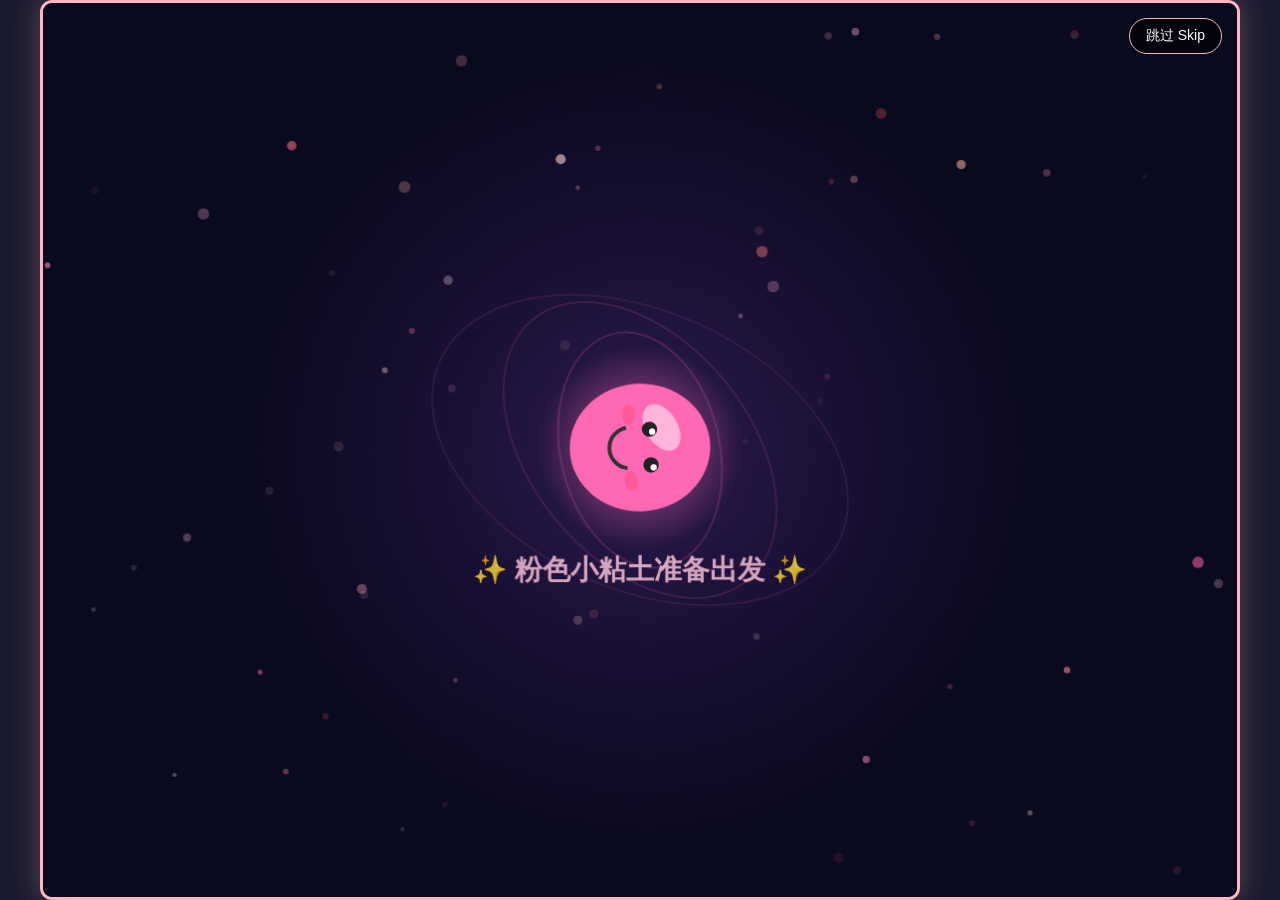
==== commit 741aed79: "平衡敌人战斗: 降低攻击速度+伤害上限+冷却期 - 敌人攻击间隔: 1.2s → 2.5s (不再连弹) - 敌人追击范围: 5格 → 3格 (不再远距离追杀) - 伤害上限: max(8, 10%玩" ====
--- a/game-xiaoniantu-share.html
+++ b/game-xiaoniantu-share.html
@@ -2777,8 +2777,8 @@
     enemyMoveTimer: 0,
     
     PLAYER_ATTACK_RATE: 0.4, // seconds between attacks
-    ENEMY_ATTACK_RATE: 1.2,
-    ENEMY_MOVE_RATE: 1.0, // seconds between enemy movements
+    ENEMY_ATTACK_RATE: 2.5, // seconds between enemy attacks (slower = fairer)
+    ENEMY_MOVE_RATE: 1.5, // seconds between enemy movements (slower chase)
 
     loadEnemies(zoneName) {
         const zone = ZONES[zoneName];
@@ -2852,11 +2852,15 @@
             this.enemyAttackCooldown = this.ENEMY_ATTACK_RATE;
             const enemyX = this.currentEnemy.pixelX || (this.currentEnemy.x * TILE_SIZE + TILE_SIZE / 2);
             const enemyY = this.currentEnemy.pixelY || (this.currentEnemy.y * TILE_SIZE + TILE_SIZE / 2);
-            const dead = Player.takeDamage(this.currentEnemy.damage);
+            // Cap damage: max 8 per hit, never more than 10% of player maxHP
+            const rawDmg = this.currentEnemy.damage;
+            const maxDmg = Math.min(rawDmg, 8, Math.ceil(Player.maxHP * 0.1));
+            const finalDmg = Math.max(1, maxDmg);
+            const dead = Player.takeDamage(finalDmg);
             if (dead) {
-                return { type: 'player_dead', damage: this.currentEnemy.damage, enemyX, enemyY };
-            }
-            return { type: 'enemy_attack', damage: this.currentEnemy.damage, enemyX, enemyY };
+                return { type: 'player_dead', damage: finalDmg, enemyX, enemyY };
+            }
+            return { type: 'enemy_attack', damage: finalDmg, enemyX, enemyY };
         }
         
         // Hit flash
@@ -2880,8 +2884,8 @@
                 const distToPlayer = Math.abs(enemy.x - Player.tileX) + Math.abs(enemy.y - Player.tileY);
                 let dx = 0, dy = 0;
                 
-                if (distToPlayer <= 5) {
-                    // Chase player
+                if (distToPlayer <= 3) {
+                    // Chase player (reduced range from 5 to 3)
                     dx = Math.sign(Player.tileX - enemy.x);
                     dy = Math.sign(Player.tileY - enemy.y);
                     // Pick one direction
@@ -4146,6 +4150,7 @@
     keys: {},
     moveTimer: 0,
     MOVE_DELAY: 0.08, // seconds between moves (fast)
+    combatGrace: 0, // invincibility after combat ends (seconds)
     camera: { x: 0, y: 0 },
     saveKey: 'xiaoniantu_save',
     
@@ -4399,12 +4404,16 @@
             }
         }
 
-        // Check for nearby enemies
+        // Check for nearby enemies (with grace period after combat)
         if (!Combat.active) {
-            const enemy = Combat.getEnemyNear(Player.tileX, Player.tileY, 1);
-            if (enemy) {
-                Combat.startCombat(enemy);
-                UI.showCombatHUD(enemy);
+            if (this.combatGrace > 0) {
+                this.combatGrace -= dt;
+            } else {
+                const enemy = Combat.getEnemyNear(Player.tileX, Player.tileY, 1);
+                if (enemy) {
+                    Combat.startCombat(enemy);
+                    UI.showCombatHUD(enemy);
+                }
             }
         }
 
@@ -4679,6 +4688,7 @@
             UI.hideCombatHUD();
             UI.showNotification(result.rewards.message);
             UI.updateHUD();
+            this.combatGrace = 1.5; // 1.5s grace period after killing enemy
 
             // Check boss defeat
             if (Player.bossDefeated) {
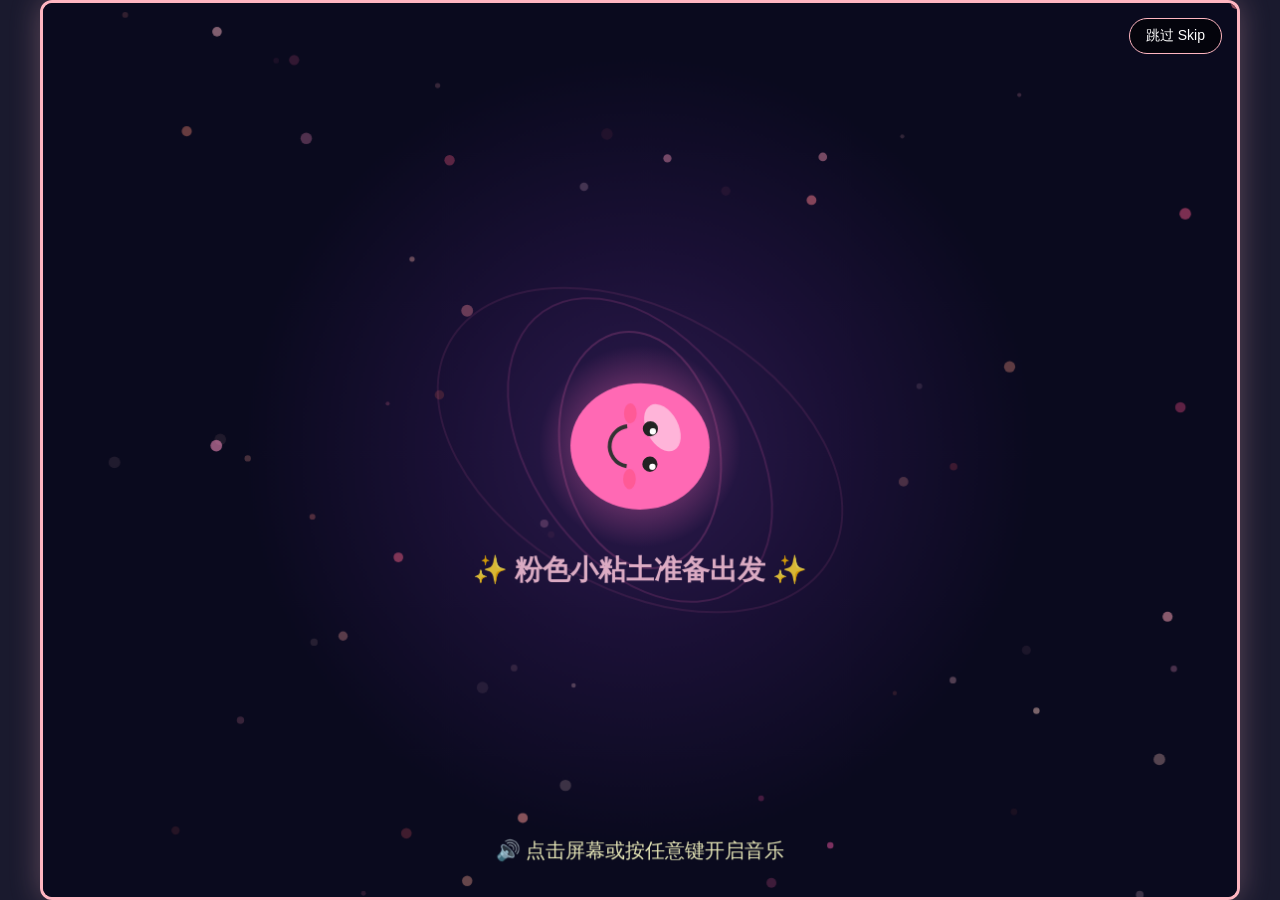
==== commit 42b34048: "修复开头配乐: 点击/按键后触发音乐播放 - 浏览器安全策略要求用户交互后才能播放音频 - 首次点击或按键后自动开始梦幻配乐 - 动画中显示'点击开启音乐'提示(音乐启动后消失) - 配乐: 72BP" ====
--- a/game-xiaoniantu-share.html
+++ b/game-xiaoniantu-share.html
@@ -3725,6 +3725,14 @@
             ctx.fillStyle = `rgba(200, 200, 200, ${(progress - 0.5) * 2})`;
             ctx.font = '18px Microsoft YaHei';
             ctx.fillText('一段充满勇气的冒险故事...', w/2, h/2 + 170);
+        }
+
+        // Prompt to click for music (blinks)
+        if (typeof Game !== 'undefined' && !Game.introMusicStarted) {
+            const blink = Math.sin(this.timer * 5) * 0.3 + 0.7;
+            ctx.fillStyle = `rgba(255, 255, 200, ${blink})`;
+            ctx.font = '20px Microsoft YaHei';
+            ctx.fillText('🔊 点击屏幕或按任意键开启音乐', w/2, h - 40);
         }
     },
 
@@ -4177,9 +4185,8 @@
 
         // Setup intro
         Animation.init();
-        // Start intro music
-        Audio.resume();
-        Audio.startIntroMusic();
+        // Intro music will start on first user interaction (required by browser policy)
+        this.introMusicStarted = false;
 
         // Setup input
         this.setupInput();
@@ -4187,9 +4194,19 @@
 
         // Setup buttons
         document.getElementById('skip-intro').onclick = () => {
+            Audio.resume();
             Animation.skip();
             this.startGame();
         };
+
+        // Start intro music on any click during intro
+        document.addEventListener('click', () => {
+            if (!this.introMusicStarted && this.state === 'intro') {
+                Audio.resume();
+                this.introMusicStarted = true;
+                Audio.startIntroMusic();
+            }
+        }, { once: false });
 
         document.getElementById('shop-close').onclick = () => {
             Shop.closeShop();
@@ -4217,9 +4234,13 @@
                 this.startGame();
             }
 
-            // Resume audio on first interaction
+            // Resume audio on first interaction + start intro music
             if (typeof Audio !== 'undefined' && Audio.ctx) {
                 Audio.resume();
+                if (!this.introMusicStarted && this.state === 'intro') {
+                    this.introMusicStarted = true;
+                    Audio.startIntroMusic();
+                }
                 if (!Audio.musicPlaying && this.state === 'playing') {
                     Audio.startMusic();
                 }
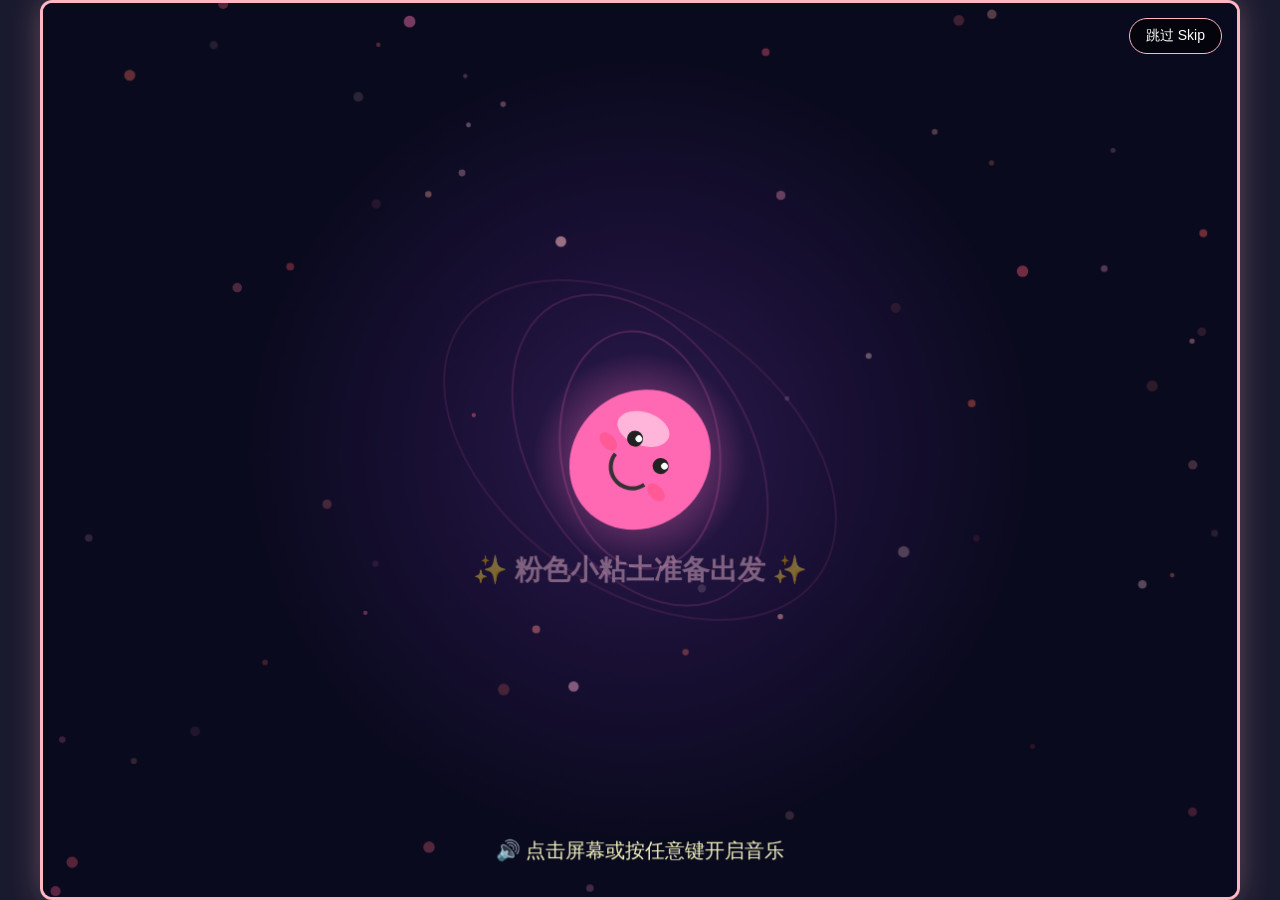
==== commit d7716132: "开头动画再减速50% + 配乐更慢更梦幻 - 动画总时长: 36s → 72s (每阶段翻倍) - 配乐降速: 72BPM → 56BPM (更悠扬) - 音符延长: 更长的sustain, 更多共鸣" ====
--- a/game-xiaoniantu-share.html
+++ b/game-xiaoniantu-share.html
@@ -1119,19 +1119,23 @@
     scheduleIntroMusic() {
         if (!this.introMusicPlaying || !this.ctx) return;
 
-        const beatDuration = 60 / 72; // Slow tempo (72 BPM)
+        const beatDuration = 60 / 56; // Very slow dreamy tempo (56 BPM)
 
         while (this.introNextNoteTime < this.ctx.currentTime + 0.5) {
             const melodyNote = this.introMelody[this.introNoteIndex % this.introMelody.length];
             const bassNote = this.introBass[this.introNoteIndex % this.introBass.length];
 
-            // Melody - sine wave (soft, dreamlike)
-            this.playTone(melodyNote, this.introNextNoteTime, beatDuration * 1.2, 'sine', 0.1);
-            // Bass - triangle wave (warm)
-            this.playTone(bassNote, this.introNextNoteTime, beatDuration * 1.5, 'triangle', 0.06);
-            // Shimmer - high octave sine (twinkle)
-            if (this.introNoteIndex % 3 === 0) {
-                this.playTone(melodyNote * 2, this.introNextNoteTime + beatDuration * 0.3, beatDuration * 0.6, 'sine', 0.03);
+            // Melody - sine wave (soft, dreamlike, longer sustain)
+            this.playTone(melodyNote, this.introNextNoteTime, beatDuration * 1.5, 'sine', 0.12);
+            // Bass - triangle wave (warm, sustained)
+            this.playTone(bassNote, this.introNextNoteTime, beatDuration * 2.0, 'triangle', 0.07);
+            // Shimmer - high octave sine (gentle twinkle)
+            if (this.introNoteIndex % 2 === 0) {
+                this.playTone(melodyNote * 2, this.introNextNoteTime + beatDuration * 0.4, beatDuration * 0.8, 'sine', 0.04);
+            }
+            // Pad - low sustained note for atmosphere
+            if (this.introNoteIndex % 4 === 0) {
+                this.playTone(bassNote / 2, this.introNextNoteTime, beatDuration * 4, 'sine', 0.04);
             }
 
             this.introNoteIndex++;
@@ -3506,14 +3510,14 @@
     skipped: false,
     particles: [],
 
-    // Animation phases (dramatic pacing)
+    // Animation phases (slow, cinematic pacing)
     phases: [
-        { duration: 5, name: 'spin' },        // Pink clay spinning with particles
-        { duration: 7, name: 'story1' },       // Intro story - happy world
-        { duration: 7, name: 'story2' },       // Friend kidnapped - dramatic
-        { duration: 7, name: 'story3' },       // Determination - inspiring
-        { duration: 6, name: 'preview' },      // Adventure preview - epic
-        { duration: 4, name: 'title' },        // Title display - grand
+        { duration: 10, name: 'spin' },       // Pink clay spinning with particles
+        { duration: 14, name: 'story1' },     // Intro story - happy world
+        { duration: 14, name: 'story2' },     // Friend kidnapped - dramatic
+        { duration: 14, name: 'story3' },     // Determination - inspiring
+        { duration: 12, name: 'preview' },    // Adventure preview - epic
+        { duration: 8, name: 'title' },       // Title display - grand
     ],
 
     storyTexts: [
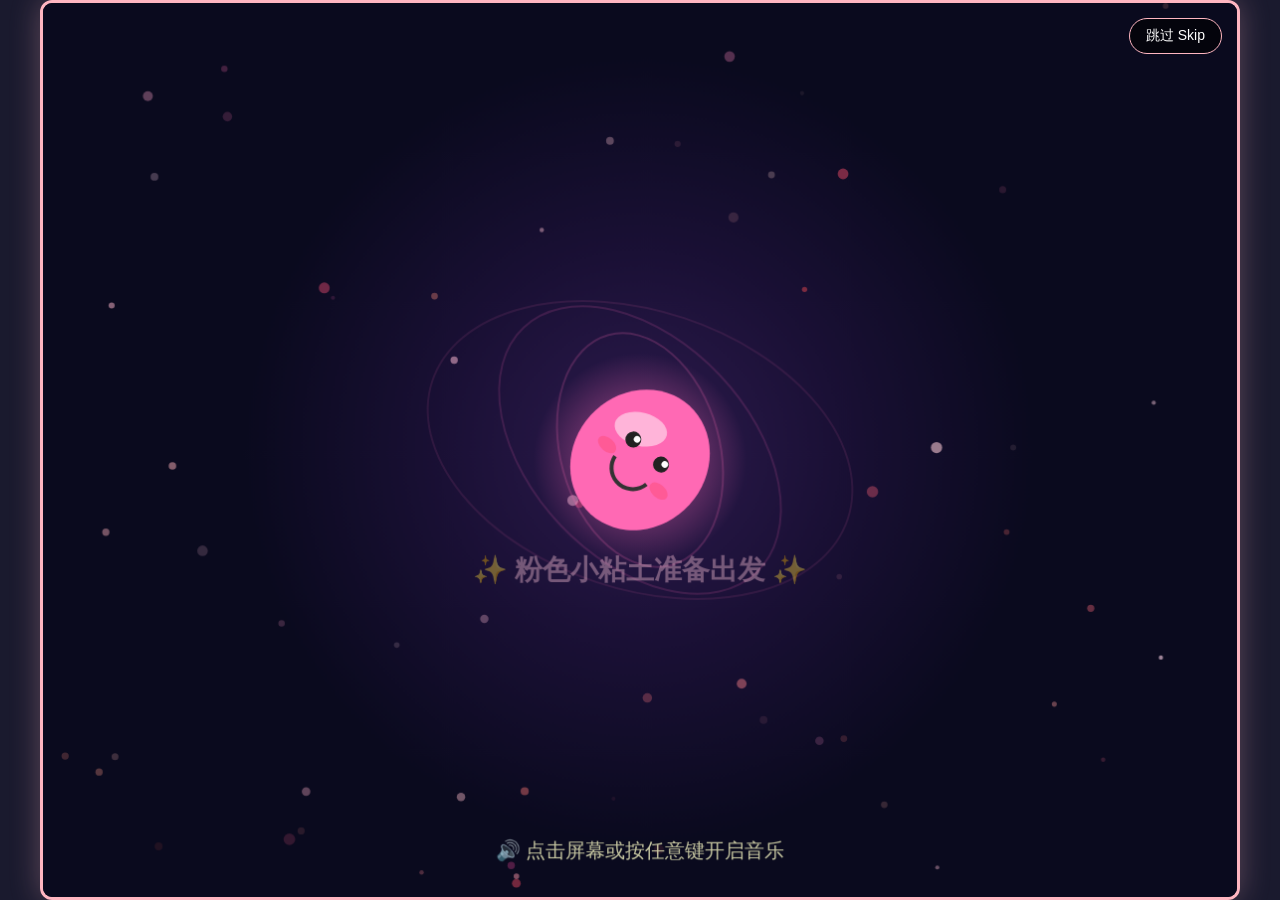
==== commit 6f66df1d: "儿童模式语速提升至1.5倍 Co-authored-by: Copilot <223556219+Copilot@users.noreply.github.com>" ====
--- a/game-xiaoniantu-share.html
+++ b/game-xiaoniantu-share.html
@@ -5244,9 +5244,9 @@
         
         const utterance = new SpeechSynthesisUtterance(readText);
         utterance.lang = 'zh-CN';
-        utterance.rate = 0.8;    // Natural speaking pace, not too fast
-        utterance.pitch = 1.2;   // Slightly higher, warm & gentle like 温柔桃子
-        utterance.volume = 0.85; // Soft and comfortable
+        utterance.rate = 1.5;    // Faster reading speed for children mode
+        utterance.pitch = 1.2;   // Slightly higher, warm & gentle
+        utterance.volume = 0.85;
         
         // Find the best Chinese female voice (closest to 温柔桃子 feel)
         const voices = window.speechSynthesis.getVoices();
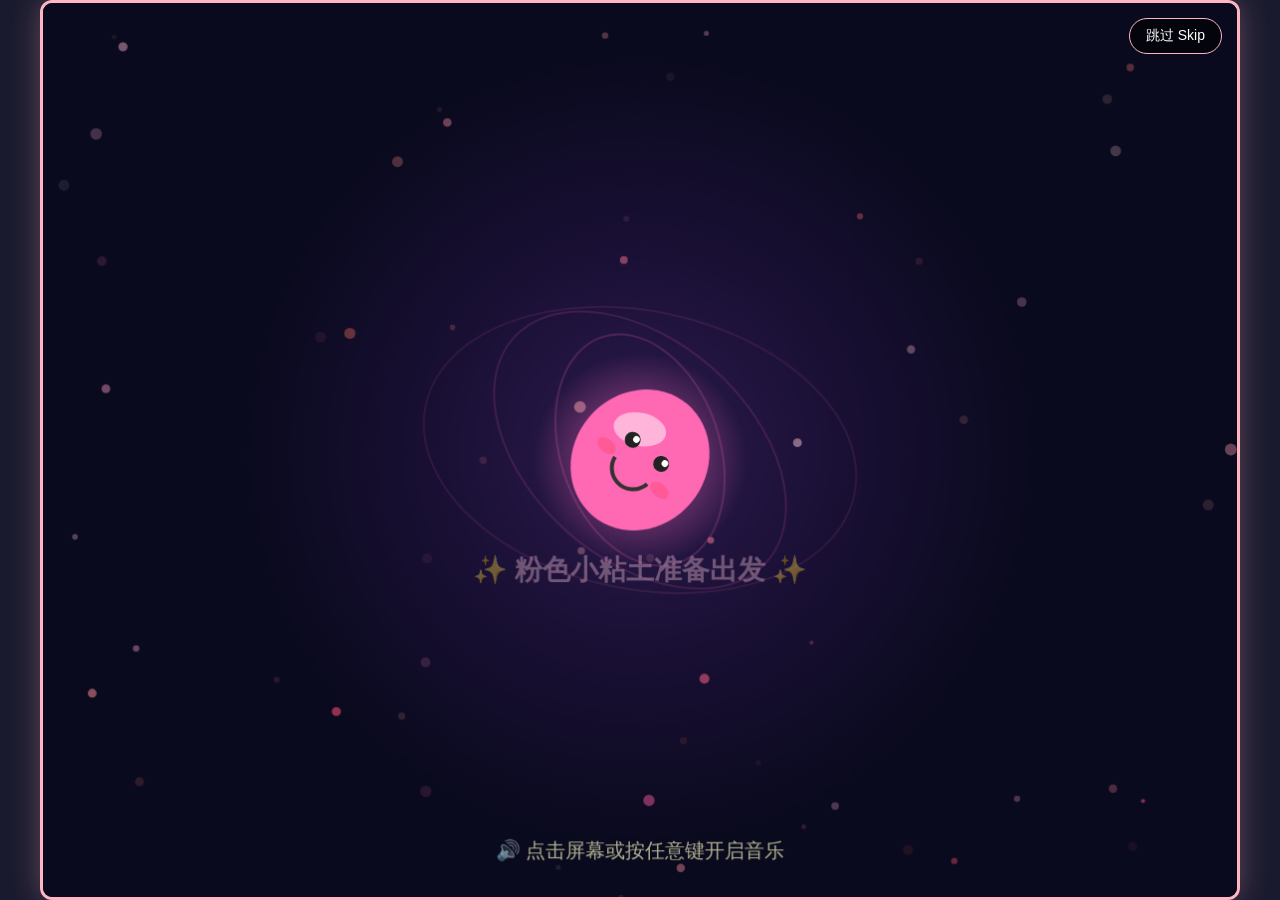
==== commit a2890be4: "修复: 初始体型100mm + 重置清除武器 - resetGame()中sizeMM从5改为100 - 重置时清除武器装备和库存 - 确保新游戏正确从100mm开始  Co-authored-by:" ====
--- a/game-xiaoniantu-share.html
+++ b/game-xiaoniantu-share.html
@@ -4310,7 +4310,7 @@
         // Reset player
         Player.tileX = 4;
         Player.tileY = 10;
-        Player.sizeMM = 5;
+        Player.sizeMM = 100;
         Player.hp = 100;
         Player.maxHP = 100;
         Player.coins = 0;
@@ -4326,6 +4326,9 @@
         Player.friendRescued = false;
         Player.visitedZones = new Set(['start']);
         Player.moving = false;
+        Player.weapon = null;
+        Player.weaponBonus = 0;
+        Player.weaponInventory = [];
 
         // Hide game over
         document.getElementById('gameover-screen').classList.remove('active');
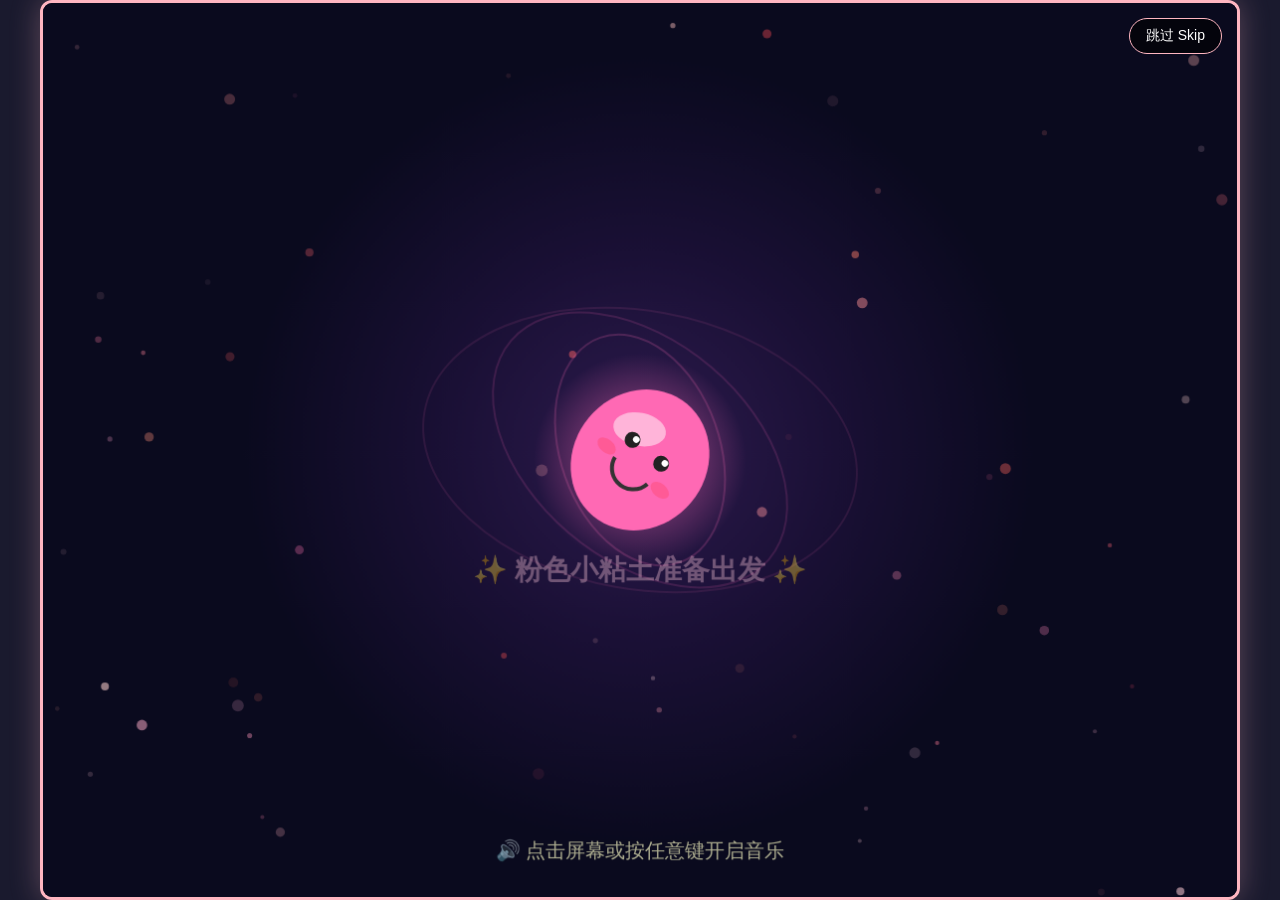
==== commit ce5420c5: "修复: 菌窟北出口被墙挡住的bug - 菌窟generateMap()逻辑错误:portal条件在wall条件之后,永远不会执行 - 修复: portal判断优先于wall, 确保北出口(x:21-2" ====
--- a/game-xiaoniantu-share.html
+++ b/game-xiaoniantu-share.html
@@ -1578,12 +1578,12 @@
             for (let y = 0; y < this.height; y++) {
                 map[y] = [];
                 for (let x = 0; x < this.width; x++) {
-                    if (y === 0 && !(x >= 14 && x <= 16)) {
+                    if (y === 0 && x >= 21 && x <= 24) {
+                        map[y][x] = 'portal'; // North exit to desert
+                    } else if (y === 0) {
                         map[y][x] = 'wall';
-                    } else if (y === 0 && x >= 21 && x <= 24) {
-                        map[y][x] = 'portal';
                     } else if (x === this.width - 1 && y >= 14 && y <= 17) {
-                        map[y][x] = 'portal';
+                        map[y][x] = 'portal'; // East exit to mountain
                     } else if (y === this.height - 1 || x === 0 || x === this.width - 1) {
                         map[y][x] = 'wall';
                     } else {
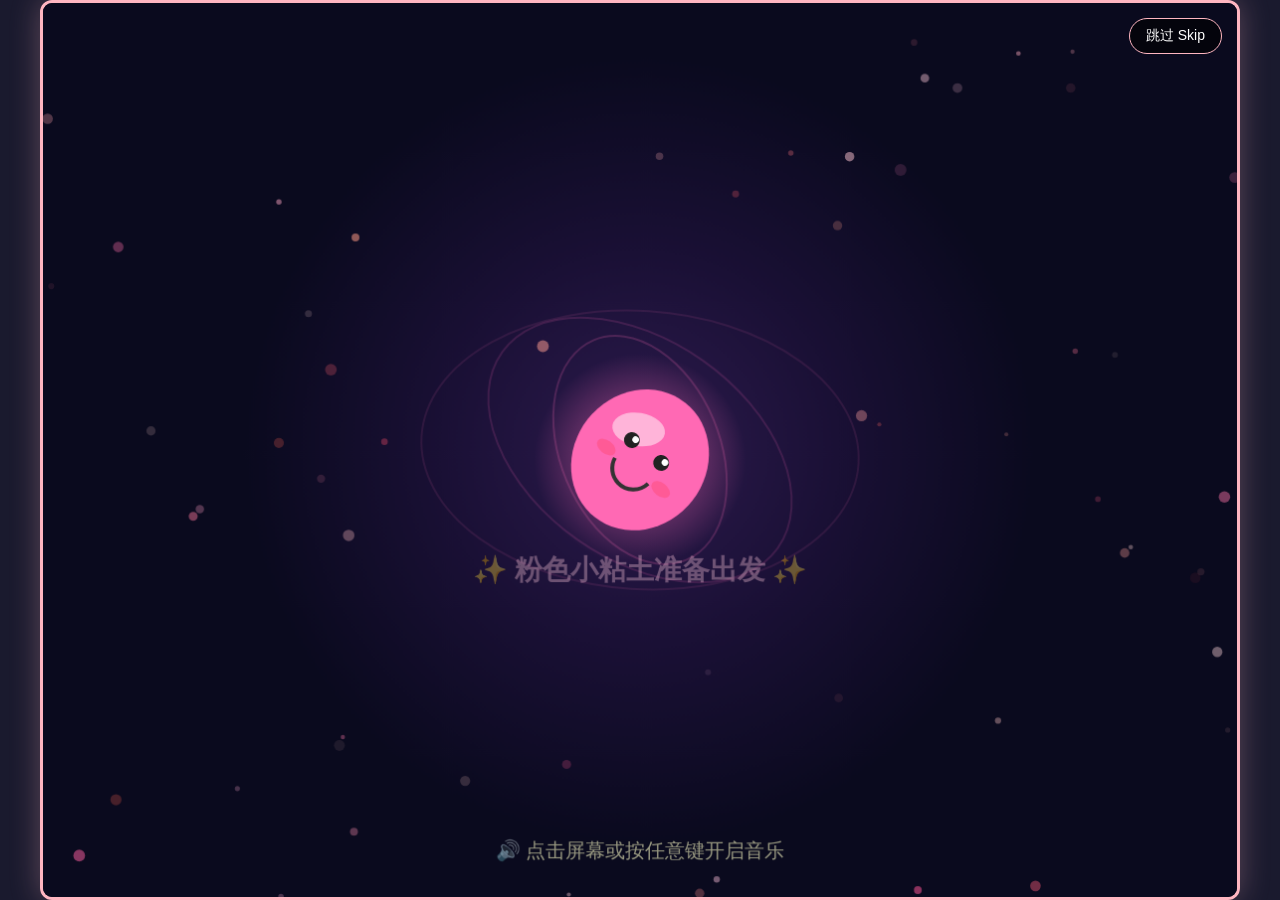
==== commit fcf9d0af: "修复菌窟出口+新增R键回城 - 菌窟北出口加宽(x:16-22, 7格宽), 更容易找到 - 菌窟东出口加宽(y:12-18, 7格宽) - 新增R键: 随时传送回起始小路(需确认) - H面板和规则" ====
--- a/game-xiaoniantu-share.html
+++ b/game-xiaoniantu-share.html
@@ -1578,12 +1578,12 @@
             for (let y = 0; y < this.height; y++) {
                 map[y] = [];
                 for (let x = 0; x < this.width; x++) {
-                    if (y === 0 && x >= 21 && x <= 24) {
-                        map[y][x] = 'portal'; // North exit to desert
+                    if (y === 0 && x >= 16 && x <= 22) {
+                        map[y][x] = 'portal'; // North exit to desert (wider, easier to find)
                     } else if (y === 0) {
                         map[y][x] = 'wall';
-                    } else if (x === this.width - 1 && y >= 14 && y <= 17) {
-                        map[y][x] = 'portal'; // East exit to mountain
+                    } else if (x === this.width - 1 && y >= 12 && y <= 18) {
+                        map[y][x] = 'portal'; // East exit to mountain (wider)
                     } else if (y === this.height - 1 || x === 0 || x === this.width - 1) {
                         map[y][x] = 'wall';
                     } else {
@@ -3327,6 +3327,7 @@
                             <tr><td style="color:#ffd700;">E / Enter</td><td>对话/进入</td></tr>
                             <tr><td style="color:#ffd700;">空格 / Z</td><td>攻击</td></tr>
                             <tr><td style="color:#ffd700;">H</td><td>帮助/装备</td></tr>
+                            <tr><td style="color:#ffd700;">R</td><td>回到起点</td></tr>
                         </table>
                     </div>
                     <div style="flex:1;">
@@ -3357,6 +3358,7 @@
                         <li>🏠 <b>建筑</b>：走到门口按方向键进入，可回血/学技能</li>
                         <li>🐾 <b>宠物</b>：海滩金色NPC可获得战斗伙伴</li>
                         <li>🏜️ <b>沙漠</b>：每走一步体型-1mm，准备好再进入</li>
+                        <li>🏠 <b>回家</b>：按R键可随时传送回起始小路</li>
                     </ul>
                 </div>
                 <div style="text-align:center;margin-top:12px;">
@@ -4266,6 +4268,25 @@
                     this.toggleHelp();
                 }
             }
+
+            // Return to start (R key) - emergency escape
+            if ((e.key === 'r' || e.key === 'R') && this.state === 'playing' && !Combat.active) {
+                if (World.currentZone !== 'start') {
+                    if (confirm('确定要回到起始小路吗？')) {
+                        World.loadZone('start');
+                        NPCSystem.loadNPCs('start');
+                        Combat.loadEnemies('start');
+                        Player.tileX = 4;
+                        Player.tileY = 10;
+                        Player.pixelX = Player.tileX * TILE_SIZE + TILE_SIZE / 2;
+                        Player.pixelY = Player.tileY * TILE_SIZE + TILE_SIZE / 2;
+                        UI.showNotification('🏠 已回到起始小路');
+                        UI.updateHUD();
+                        UI.drawMinimap();
+                        this.saveGame();
+                    }
+                }
+            }
         });
 
         document.addEventListener('keyup', (e) => {
